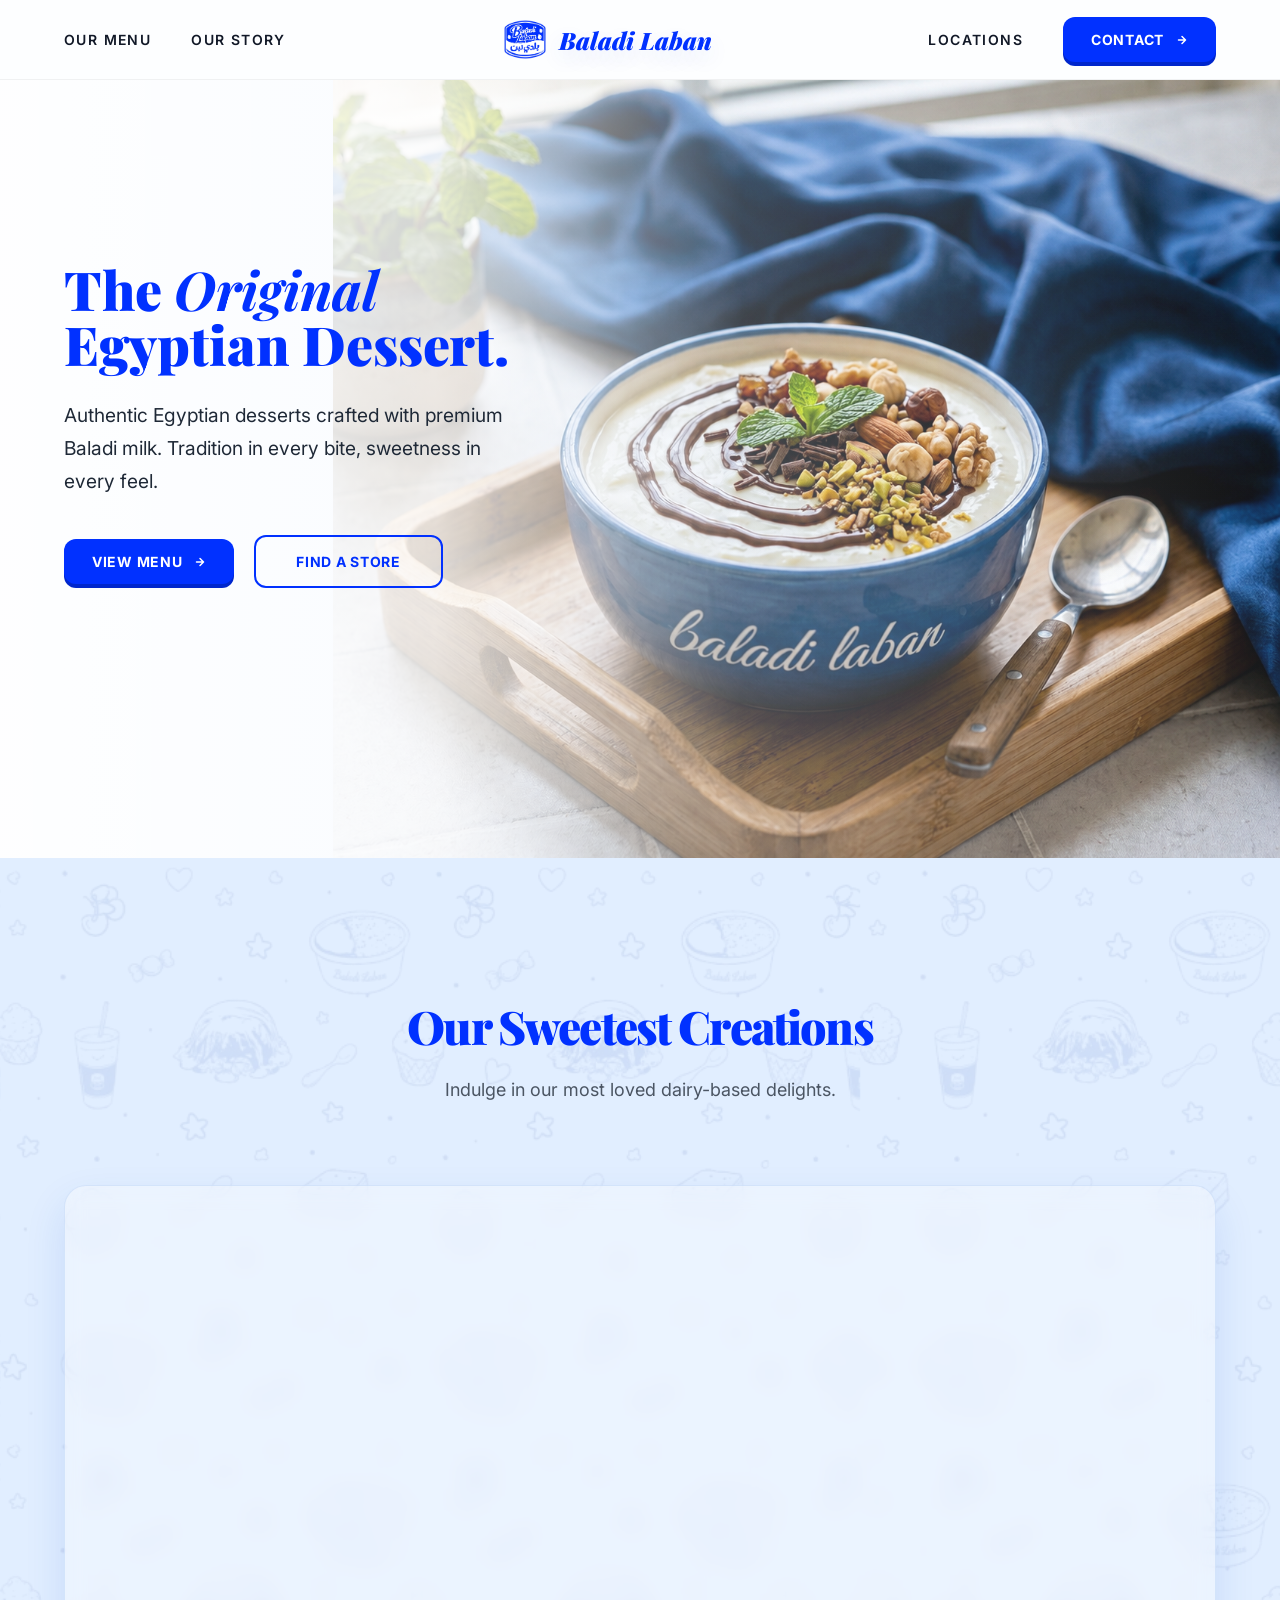
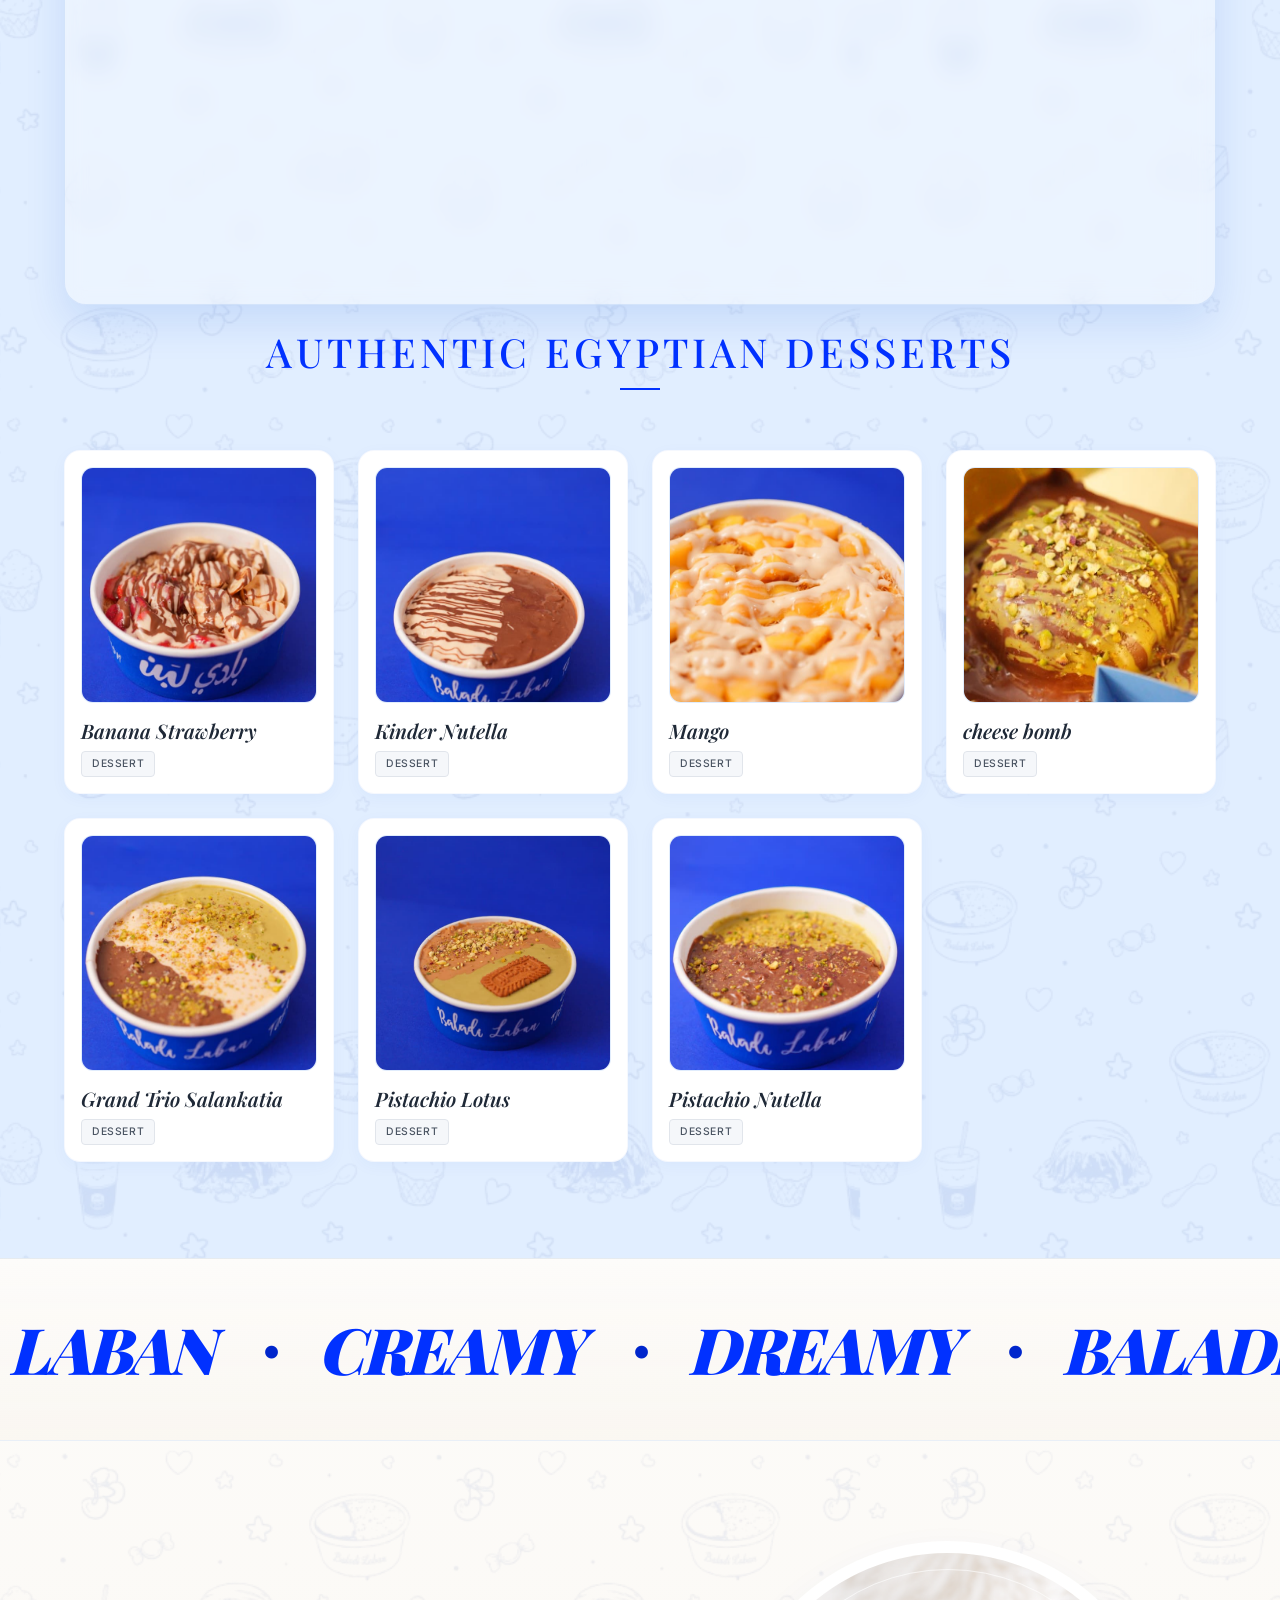
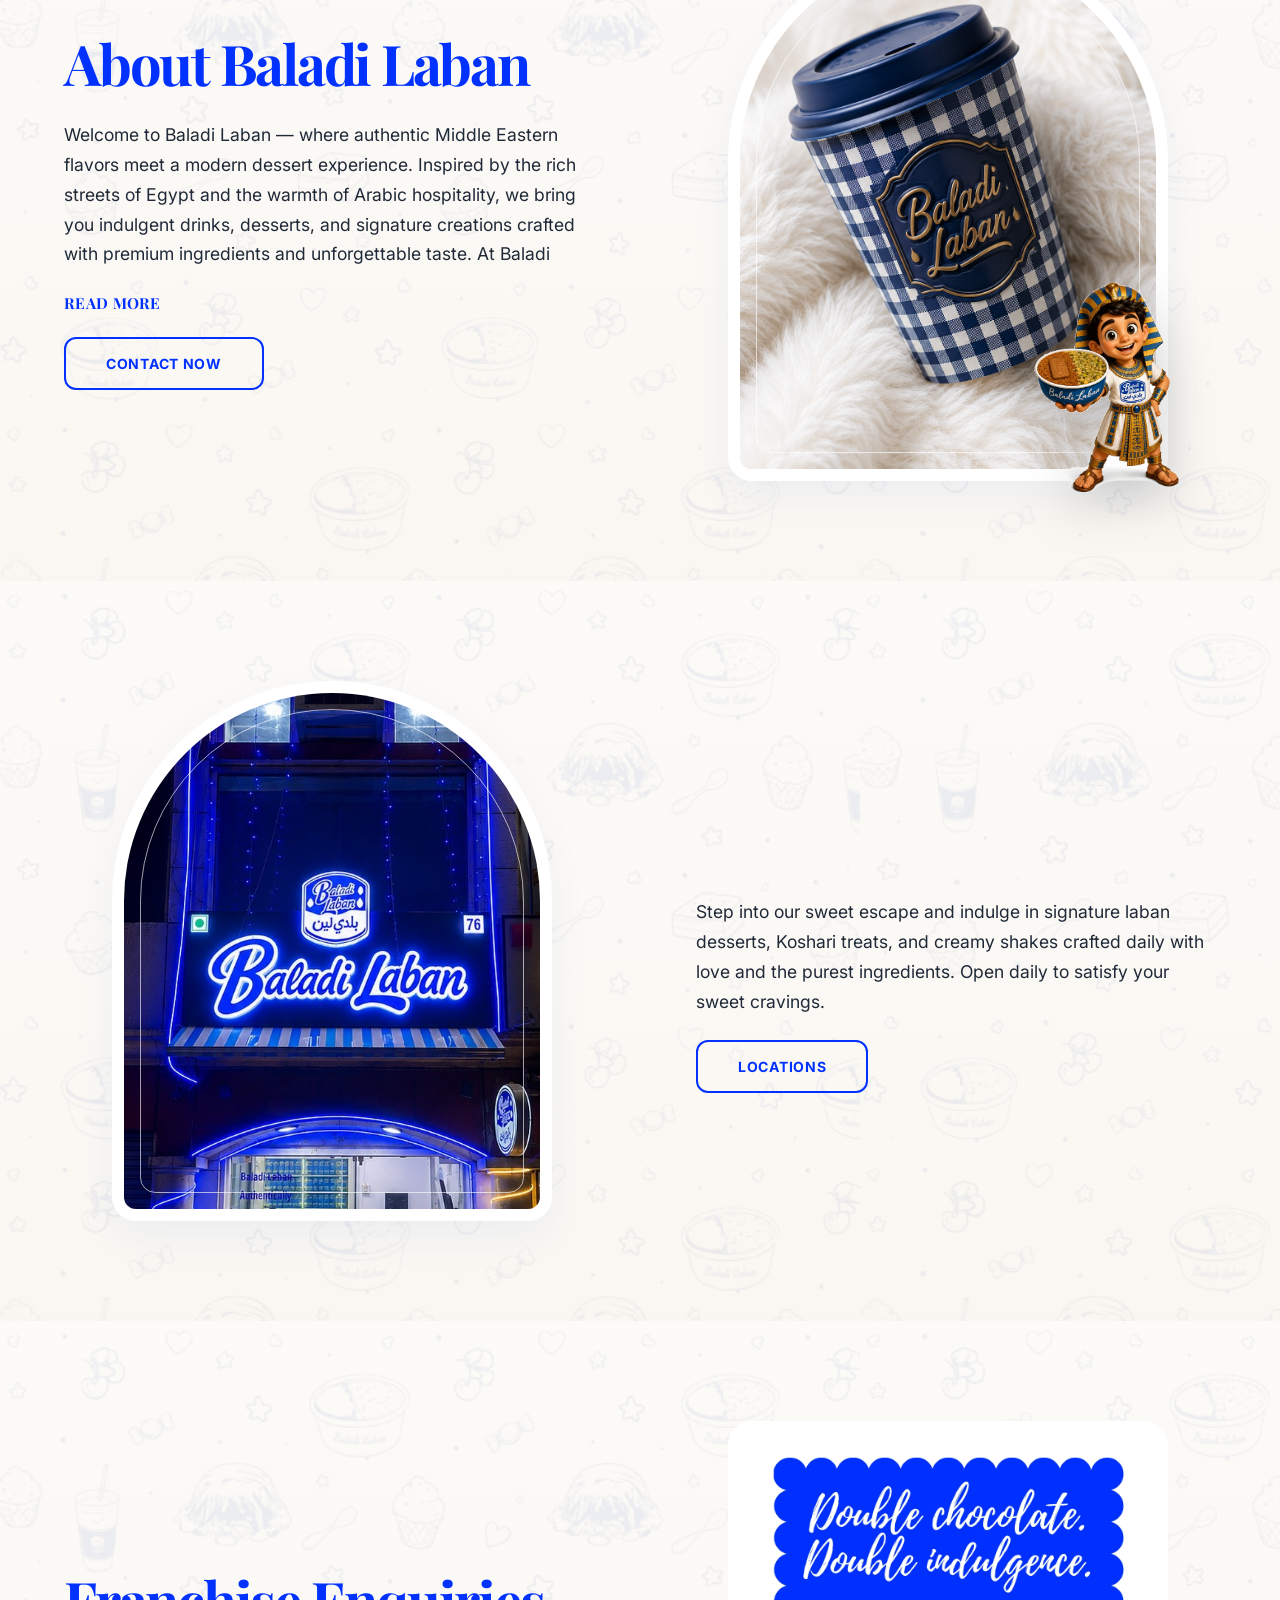
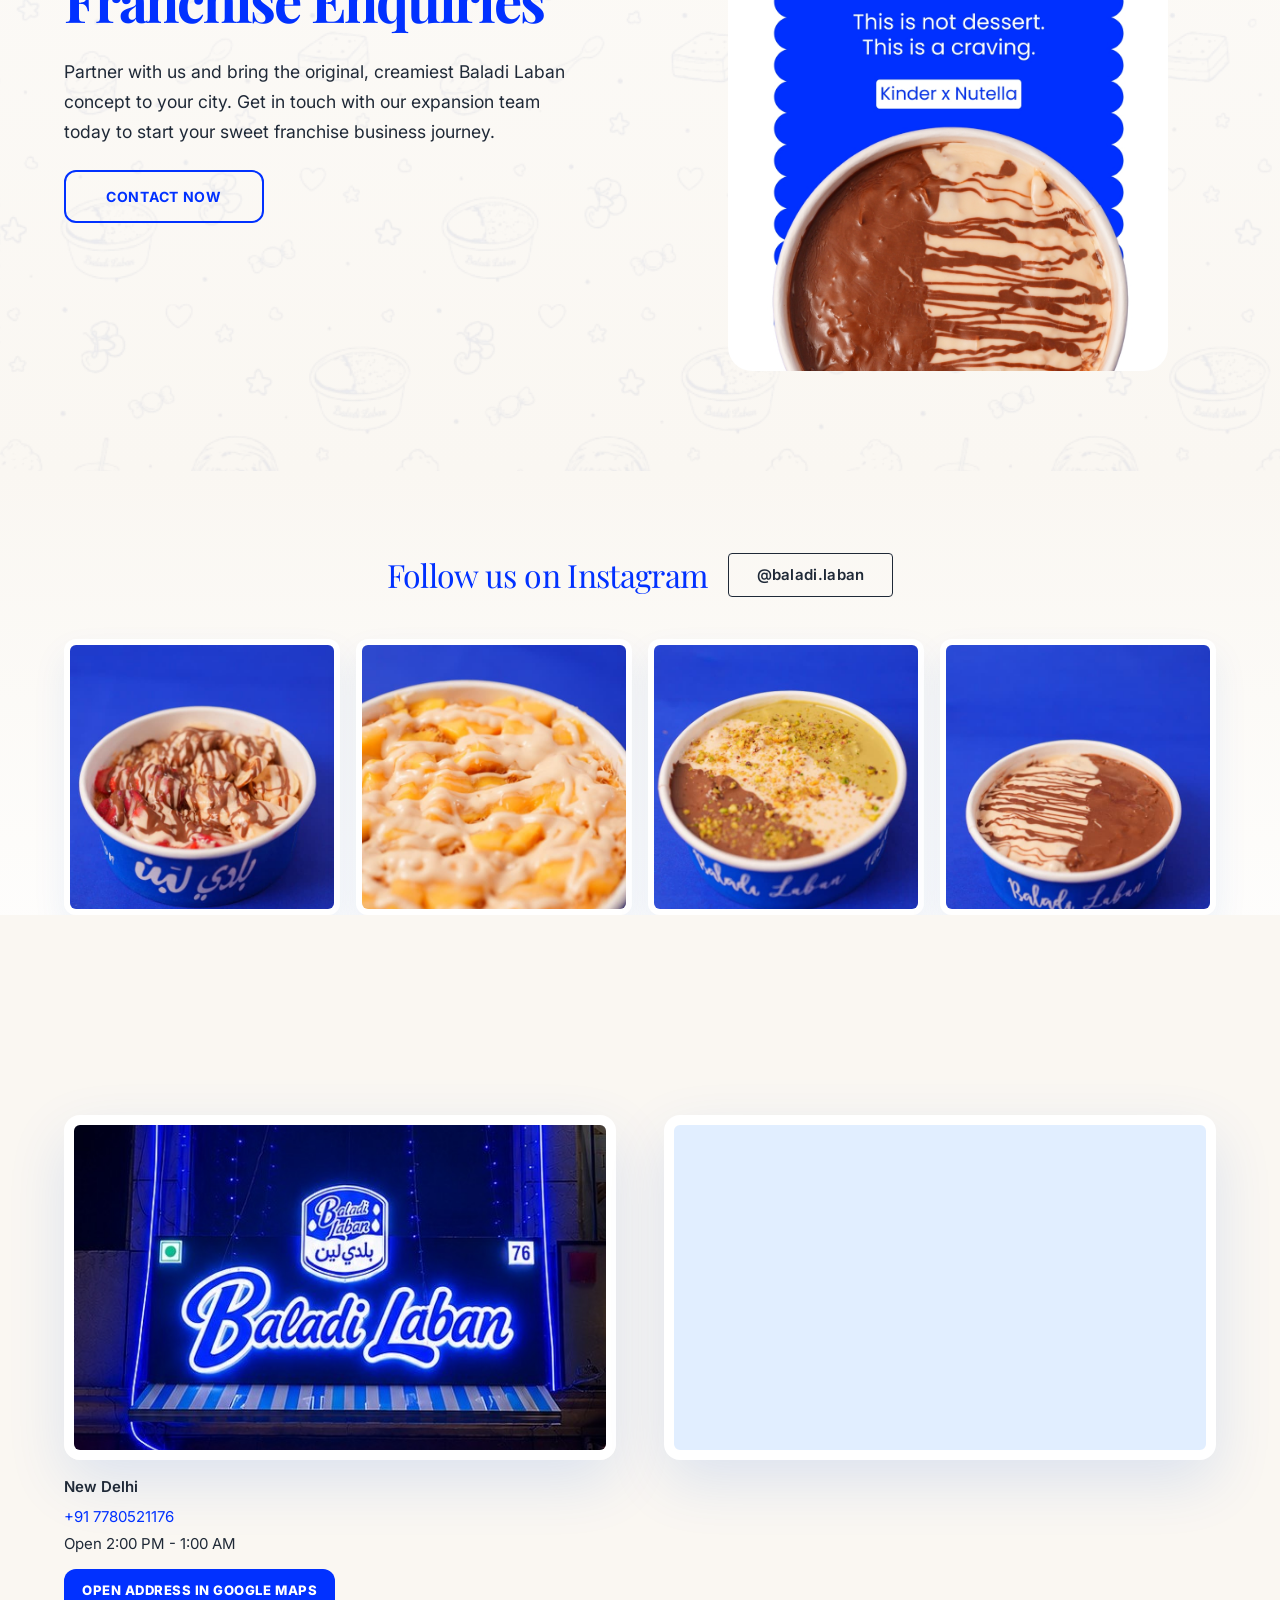
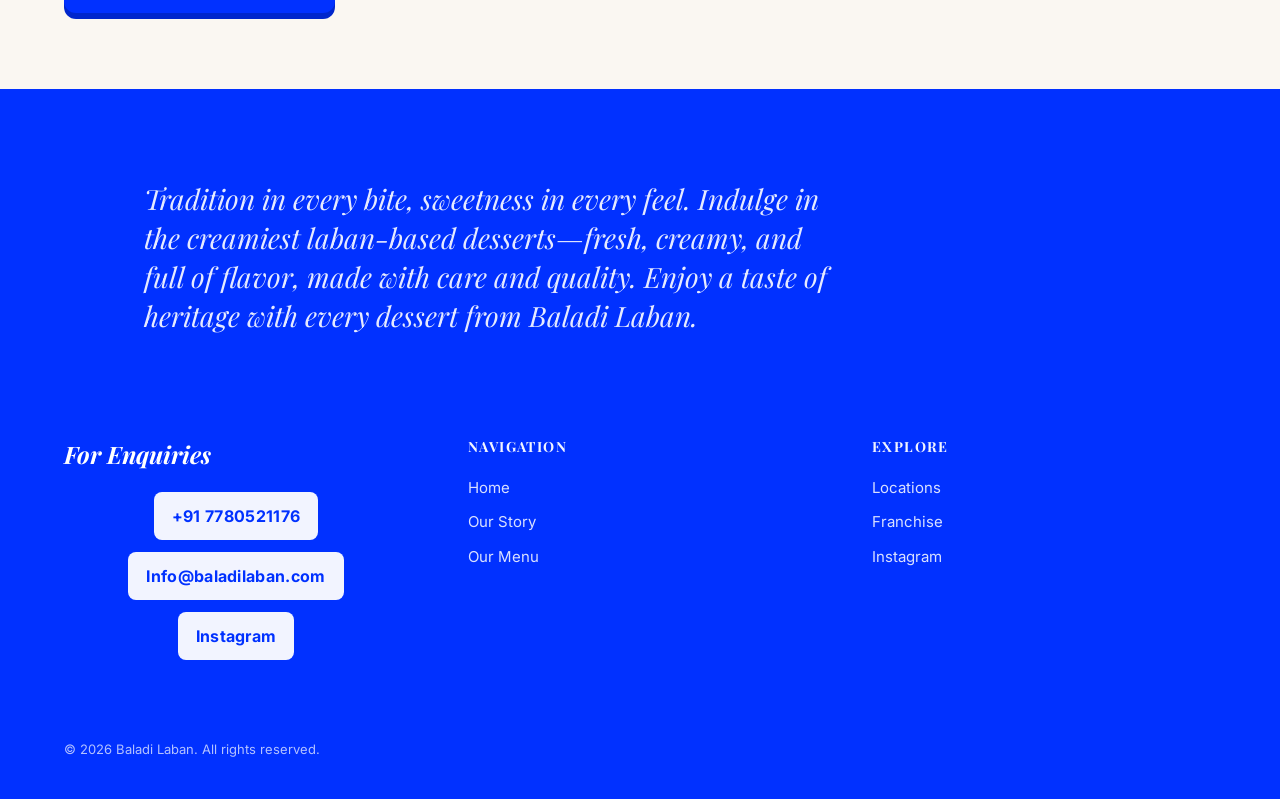
==== index.html @ 137666e8 "pre-production test 40" ====
﻿<!DOCTYPE html>
<html lang="en">

<head>
    <meta charset="UTF-8">
    <meta name="viewport" content="width=device-width, initial-scale=1.0">
    <title>Baladi Laban</title>
    <meta name="description"
        content="Baladi Laban - Tradition in every bite, sweetness in every feel. Indulge in the creamiest laban-based desserts.">
    <script>
        window.solveSimpleChallenge = window.solveSimpleChallenge || function () {
            return true;
        };
    </script>
    <link rel="stylesheet" href="./styles.css?v=20260523-18">
    <link rel="preconnect" href="https://fonts.googleapis.com">
    <link rel="preconnect" href="https://fonts.gstatic.com" crossorigin>
    <link
        href="https://fonts.googleapis.com/css2?family=DM+Serif+Display:ital@0;1&family=Inter:wght@300;400;500;600;700&family=Playfair+Display:ital,wght@0,400;0,500;0,600;0,700;1,400;1,500&display=swap"
        rel="stylesheet">
    <link href="https://fonts.googleapis.com/css2?family=Noto+Nastaliq+Urdu:wght@400;600;700&display=block"
        rel="stylesheet">
    <link href="https://fonts.googleapis.com/css2?family=Noto+Naskh+Arabic:wght@400;600;700&display=block"
        rel="stylesheet">
</head>

<body>
    <!-- Navigation -->
    <nav class="navbar" id="navbar">
        <div class="nav-left">
            <a href="#" class="nav-link" id="menu-link-desktop">Our Menu</a>
            <a href="#about" class="nav-link">Our Story</a>
        </div>
        <a href="#" class="nav-logo" id="nav-logo" aria-label="Baladi Laban">
            <img class="nav-logo-image" src="./images/brand/logo.png" alt="" aria-hidden="true">
            <span class="nav-logo-text">Baladi Laban</span>
        </a>
        <div class="nav-right">
            <a href="#locations" class="nav-link">Locations</a>
            <a href="#contact" class="nav-btn-contact">
                Contact <span class="btn-icon"><svg width="12" height="12" viewBox="0 0 24 24" fill="none"
                        stroke="currentColor" stroke-width="3" stroke-linecap="round" stroke-linejoin="round">
                        <path d="M5 12h14M12 5l7 7-7 7" />
                    </svg></span>
            </a>
            <button class="mobile-toggle" id="mobile-toggle" aria-label="Toggle menu">
                <span class="bar"></span>
                <span class="bar"></span>
            </button>
        </div>
    </nav>

    <!-- Full-Screen Menu Overlay -->
    <div class="menu-overlay" id="menu-overlay">
        <!-- Close button -->
        <button class="menu-overlay-close" id="menu-overlay-close" aria-label="Close menu">
            <svg width="24" height="24" viewBox="0 0 24 24" fill="none" stroke="currentColor" stroke-width="2.5"
                stroke-linecap="round">
                <path d="M18 6L6 18M6 6l12 12" />
            </svg>
        </button>

        <div class="menu-overlay-container">
            <!-- Menu Header / Brand Logo & Decorations -->
            <div class="menu-header">
                <div class="menu-logo-wrapper">
                    <img src="./images/brand/logo.png" alt="Baladi Laban" class="menu-brand-logo">
                </div>
            </div>

            <!-- KOSHARI SECTION -->
            <div class="menu-section koshari-section">
                <h2 class="menu-section-title">KOSHARI</h2>
                <div class="menu-grid">
                    <!-- Koshari Item 1 -->
                    <div class="menu-card">
                        <div class="menu-card-image-wrapper">
                            <img src="./images/menu_trans/koshari_pistachio_lotus.png" alt="Pistachio Lotus Koshari">
                        </div>
                        <h3 class="menu-card-name">Pistachio lotus</h3>
                        <div class="menu-card-prices">
                            <div class="price-pill"><span class="price-type">Regular</span><span class="price-amount">₹469</span></div>
                            <div class="price-pill"><span class="price-type">Mini</span><span class="price-amount">₹269</span></div>
                        </div>
                    </div>
                    <!-- Koshari Item 2 -->
                    <div class="menu-card">
                        <div class="menu-card-image-wrapper">
                            <img src="./images/menu_trans/koshari_kinder_nutella.png" alt="Kinder Nutella Koshari">
                        </div>
                        <h3 class="menu-card-name">Kinder Nutella</h3>
                        <div class="menu-card-prices">
                            <div class="price-pill"><span class="price-type">Regular</span><span class="price-amount">₹469</span></div>
                            <div class="price-pill"><span class="price-type">Mini</span><span class="price-amount">₹269</span></div>
                        </div>
                    </div>
                    <!-- Koshari Item 3 -->
                    <div class="menu-card">
                        <div class="menu-card-image-wrapper">
                            <img src="./images/menu_trans/koshari_pistachio_nutella.png" alt="Pistachio Nutella Koshari">
                        </div>
                        <h3 class="menu-card-name">Pistachio Nutella</h3>
                        <div class="menu-card-prices">
                            <div class="price-pill"><span class="price-type">Regular</span><span class="price-amount">₹469</span></div>
                            <div class="price-pill"><span class="price-type">Mini</span><span class="price-amount">₹269</span></div>
                        </div>
                    </div>
                    <!-- Koshari Item 4 -->
                    <div class="menu-card">
                        <div class="menu-card-image-wrapper">
                            <img src="./images/menu_trans/koshari_grand_trio.png" alt="Grand Trio Koshari">
                        </div>
                        <h3 class="menu-card-name">Grand Trio Koshari</h3>
                        <div class="menu-card-prices">
                            <div class="price-pill"><span class="price-type">Regular</span><span class="price-amount">₹469</span></div>
                            <div class="price-pill"><span class="price-type">Mini</span><span class="price-amount">₹269</span></div>
                        </div>
                    </div>
                </div>
            </div>

            <!-- SALANKATIA SECTION (White block container) -->
            <div class="menu-section salankatia-section-container">
                <div class="salankatia-white-block">
                    <h2 class="menu-section-title salankatia-title">SALANKATIA</h2>
                    <div class="menu-grid">
                        <!-- Salankatia Item 1 -->
                        <div class="menu-card salankatia-card">
                            <div class="menu-card-image-wrapper">
                                <img src="./images/menu_trans/salankatia_pistachio_lotus.png" alt="Pistachio Lotus Salankatia">
                            </div>
                            <h3 class="menu-card-name">Pistachio lotus</h3>
                            <div class="menu-card-prices">
                                <div class="price-pill dark-pill"><span class="price-type">Regular</span><span class="price-amount">₹459</span></div>
                                <div class="price-pill dark-pill"><span class="price-type">Mini</span><span class="price-amount">₹259</span></div>
                            </div>
                        </div>
                        <!-- Salankatia Item 2 -->
                        <div class="menu-card salankatia-card">
                            <div class="menu-card-image-wrapper">
                                <img src="./images/menu_trans/salankatia_pistachio_nutella.png" alt="Pistachio Nutella Salankatia">
                            </div>
                            <h3 class="menu-card-name">Pistachio Nutella</h3>
                            <div class="menu-card-prices">
                                <div class="price-pill dark-pill"><span class="price-type">Regular</span><span class="price-amount">₹459</span></div>
                                <div class="price-pill dark-pill"><span class="price-type">Mini</span><span class="price-amount">₹259</span></div>
                            </div>
                        </div>
                        <!-- Salankatia Item 3 -->
                        <div class="menu-card salankatia-card">
                            <div class="menu-card-image-wrapper">
                                <img src="./images/menu_trans/salankatia_grand_trio.png" alt="Grand Trio Salankatia">
                            </div>
                            <h3 class="menu-card-name">Grand Trio Salankatia</h3>
                            <div class="menu-card-prices">
                                <div class="price-pill dark-pill"><span class="price-type">Regular</span><span class="price-amount">₹459</span></div>
                                <div class="price-pill dark-pill"><span class="price-type">Mini</span><span class="price-amount">₹259</span></div>
                            </div>
                        </div>
                        <!-- Salankatia Item 4 -->
                        <div class="menu-card salankatia-card">
                            <div class="menu-card-image-wrapper">
                                <img src="./images/menu_trans/salankatia_mango.png" alt="Mango Salankatia">
                            </div>
                            <h3 class="menu-card-name">Mango</h3>
                            <div class="menu-card-prices">
                                <div class="price-pill dark-pill"><span class="price-type">Regular</span><span class="price-amount">₹469</span></div>
                                <div class="price-pill dark-pill"><span class="price-type">Mini</span><span class="price-amount">₹299</span></div>
                            </div>
                        </div>
                    </div>
                </div>
            </div>

            <!-- QASHTUTA SECTION -->
            <div class="menu-section qashtuta-section">
                <h2 class="menu-section-title">QASHTUTA</h2>
                <div class="menu-grid">
                    <!-- Qashtuta Item 1 -->
                    <div class="menu-card">
                        <div class="menu-card-image-wrapper">
                            <img src="./images/menu_trans/qashtuta_mango.png" alt="Mango Qashtuta">
                        </div>
                        <h3 class="menu-card-name">Mango</h3>
                        <div class="menu-card-prices">
                            <div class="price-pill"><span class="price-type">Regular</span><span class="price-amount">₹469</span></div>
                            <div class="price-pill"><span class="price-type">Mini</span><span class="price-amount">₹299</span></div>
                        </div>
                    </div>
                    <!-- Qashtuta Item 2 -->
                    <div class="menu-card">
                        <div class="menu-card-image-wrapper">
                            <img src="./images/menu_trans/qashtuta_kinder_nutella.png" alt="Kinder Nutella Qashtuta">
                        </div>
                        <h3 class="menu-card-name">Kinder Nutella</h3>
                        <div class="menu-card-prices">
                            <div class="price-pill"><span class="price-type">Regular</span><span class="price-amount">₹459</span></div>
                            <div class="price-pill"><span class="price-type">Mini</span><span class="price-amount">₹259</span></div>
                        </div>
                    </div>
                    <!-- Qashtuta Item 3 -->
                    <div class="menu-card">
                        <div class="menu-card-image-wrapper">
                            <img src="./images/menu_trans/qashtuta_pistachio_nutella.png" alt="Pistachio Nutella Qashtuta">
                        </div>
                        <h3 class="menu-card-name">Pistachio Nutella</h3>
                        <div class="menu-card-prices">
                            <div class="price-pill"><span class="price-type">Regular</span><span class="price-amount">₹459</span></div>
                            <div class="price-pill"><span class="price-type">Mini</span><span class="price-amount">₹259</span></div>
                        </div>
                    </div>
                    <!-- Qashtuta Item 4 -->
                    <div class="menu-card">
                        <div class="menu-card-image-wrapper">
                            <img src="./images/menu_trans/qashtuta_banana_strawberry.png" alt="Banana Strawberry Qashtuta">
                        </div>
                        <h3 class="menu-card-name">Banana Strawberry</h3>
                        <div class="menu-card-prices">
                            <div class="price-pill"><span class="price-type">Regular</span><span class="price-amount">₹469</span></div>
                            <div class="price-pill"><span class="price-type">Mini</span><span class="price-amount">₹299</span></div>
                        </div>
                    </div>
                </div>
            </div>

            <!-- HEBBA CAKE SECTION (Card) -->
            <div class="menu-section salankatia-section-container hebba-cake-section">
                <div class="salankatia-white-block">
                    <h2 class="menu-section-title salankatia-title">HEBBA CAKE</h2>
                    <div class="menu-grid">
                        <div class="menu-card salankatia-card">
                        <div class="menu-card-image-wrapper">
                            <img src="./images/menu_trans/more/hebba_belgium.png" alt="Belgium chocolate (Hebba cake)">
                        </div>
                        <h3 class="menu-card-name">Belgium chocolate</h3>
                        <div class="menu-card-prices">
                            <div class="price-pill"><span class="price-type">Price</span><span class="price-amount">₹399</span></div>
                        </div>
                    </div>

                        <div class="menu-card salankatia-card">
                        <div class="menu-card-image-wrapper">
                            <img src="./images/menu_trans/more/hebba_kinder.png" alt="Kinder (Hebba cake)">
                        </div>
                        <h3 class="menu-card-name">Kinder</h3>
                        <div class="menu-card-prices">
                            <div class="price-pill"><span class="price-type">Price</span><span class="price-amount">₹399</span></div>
                        </div>
                    </div>

                        <div class="menu-card salankatia-card">
                        <div class="menu-card-image-wrapper">
                            <img src="./images/menu_trans/more/hebba_pista.png" alt="Pistachio (Hebba cake)">
                        </div>
                        <h3 class="menu-card-name">Pistachio</h3>
                        <div class="menu-card-prices">
                            <div class="price-pill"><span class="price-type">Price</span><span class="price-amount">₹399</span></div>
                        </div>
                    </div>

                        <div class="menu-card salankatia-card">
                        <div class="menu-card-image-wrapper">
                            <img src="./images/menu_trans/more/hebba_chocolate.png" alt="Chocolate (Hebba cake)">
                        </div>
                        <h3 class="menu-card-name">Chocolate</h3>
                        <div class="menu-card-prices">
                            <div class="price-pill"><span class="price-type">Price</span><span class="price-amount">₹399</span></div>
                        </div>
                    </div>

                    
                    </div>
                </div>
            </div>

            <!-- MOODCAKE SECTION (No card) -->
            <div class="menu-section salankatia-section-container moodcake-section menu-section--no-card">
                <div class="salankatia-white-block">
                    <h2 class="menu-section-title salankatia-title">MOODCAKE</h2>
                    <div class="menu-grid">
                        <div class="menu-card salankatia-card">
                            <div class="menu-card-image-wrapper">
                                <img src="./images/menu_trans/more/lazy_cat.png" alt="Lazy cat (Moodcake)">
                            </div>
                            <h3 class="menu-card-name">Lazy cat</h3>
                            <div class="menu-card-prices">
                                <div class="price-pill"><span class="price-type">Price</span><span class="price-amount">₹349</span></div>
                            </div>
                        </div>

                        <div class="menu-card salankatia-card">
                            <div class="menu-card-image-wrapper">
                                <img src="./images/menu_trans/more/cheese_bomb.png" alt="Cheese bomb (Moodcake)">
                            </div>
                            <h3 class="menu-card-name">Cheese bomb</h3>
                            <div class="menu-card-prices">
                                <div class="price-pill"><span class="price-type">Price</span><span class="price-amount">₹349</span></div>
                            </div>
                        </div>

                        <div class="menu-card salankatia-card">
                            <div class="menu-card-image-wrapper">
                                <img src="./images/menu_trans/more/kabsa.png" alt="Kabsa (Moodcake)">
                            </div>
                            <h3 class="menu-card-name">Kabsa</h3>
                            <div class="menu-card-prices">
                                <div class="price-pill"><span class="price-type">Price</span><span class="price-amount">₹399</span></div>
                            </div>
                        </div>

                        <div class="menu-card salankatia-card">
                            <div class="menu-card-image-wrapper">
                                <img src="./images/menu_trans/more/creme_de_la_creme.png" alt="Crème de la crème (Moodcake)">
                            </div>
                            <h3 class="menu-card-name">Crème de la crème</h3>
                            <div class="menu-card-prices">
                                <div class="price-pill"><span class="price-type">Price</span><span class="price-amount">₹429</span></div>
                            </div>
                        </div>
                    </div>
                </div>
            </div>

            <!-- BEVERAGES SECTION (Card) -->
            <div class="menu-section salankatia-section-container beverages-section">
                <div class="salankatia-white-block">
                    <h2 class="menu-section-title salankatia-title">BEVERAGES</h2>
                    <div class="menu-grid">
                        <div class="menu-card salankatia-card">
                            <div class="menu-card-image-wrapper">
                                <img src="./images/menu_trans/more/mango_malaki.png" alt="Mango malaki">
                            </div>
                            <h3 class="menu-card-name">Mango malaki</h3>
                            <div class="menu-card-prices">
                                <div class="price-pill dark-pill"><span class="price-type">Price</span><span class="price-amount">₹159</span></div>
                            </div>
                        </div>

                        <div class="menu-card salankatia-card">
                            <div class="menu-card-image-wrapper">
                                <img src="./images/menu_trans/more/habibet_farwala.png" alt="Habibet farwala">
                            </div>
                            <h3 class="menu-card-name">Habibet farwala</h3>
                            <div class="menu-card-prices">
                                <div class="price-pill dark-pill"><span class="price-type">Price</span><span class="price-amount">₹159</span></div>
                            </div>
                        </div>

                        <div class="menu-card salankatia-card beverages-coffee-card">
                            <div class="menu-card-image-wrapper">
                                <img src="./images/menu_trans/more/cold_coffee.png" alt="Cold coffee">
                            </div>
                            <h3 class="menu-card-name">Cold coffee</h3>
                            <div class="menu-card-prices">
                                <div class="price-pill dark-pill"><span class="price-type">Price</span><span class="price-amount">₹139</span></div>
                            </div>
                        </div>

                        <div class="menu-card salankatia-card beverages-peach-card">
                            <div class="menu-card-image-wrapper">
                                <img src="./images/menu_trans/more/peach_ice_tea.png" alt="Peach ice tea">
                            </div>
                            <h3 class="menu-card-name">Peach ice tea</h3>
                            <div class="menu-card-prices">
                                <div class="price-pill dark-pill"><span class="price-type">Price</span><span class="price-amount">₹139</span></div>
                            </div>
                        </div>

                        <div class="menu-card salankatia-card beverages-center-card">
                            <div class="menu-card-image-wrapper">
                                <img src="./images/menu_trans/more/nuttela_shake.png" alt="Nutella shake">
                            </div>
                            <h3 class="menu-card-name">Nutella shake</h3>
                            <div class="menu-card-prices">
                                <div class="price-pill dark-pill"><span class="price-type">Price</span><span class="price-amount">₹159</span></div>
                            </div>
                        </div>
                    </div>
                </div>
            </div>

            <!-- Promo / Posters (bottom of menu) -->
            <div class="menu-section menu-promo-section">
                <div class="menu-promo-review">
                    <img src="./images/menu_trans/posters/review_qr.png" alt="Leave a Google Review QR" class="menu-promo-review-image">
                </div>

                <div class="salankatia-section-container menu-promo-posters menu-section--no-card">
                    <div class="salankatia-white-block">
                        <div class="menu-promo-grid" aria-label="Baladi Laban promotional posters">
                            <img src="./images/menu_trans/posters/promo_2.jpg" alt="Baladi Laban promo poster 2" class="menu-promo-image">
                            <img src="./images/menu_trans/posters/promo_3.jpg" alt="Baladi Laban promo poster 3" class="menu-promo-image">
                            <img src="./images/menu_trans/posters/promo_5.jpg" alt="Baladi Laban promo poster 5" class="menu-promo-image">
                            <img src="./images/menu_trans/posters/promo_6.jpg" alt="Baladi Laban promo poster 6" class="menu-promo-image">
                        </div>
                    </div>
                </div>
            </div>

            <!-- Navigation Links -->
            <div class="menu-overlay-nav">
                <a href="#about" class="menu-nav-link" data-menu-close>About</a>
                <a href="#locations" class="menu-nav-link" data-menu-close>Locations</a>
                <a href="#franchise" class="menu-nav-link" data-menu-close>Franchise</a>
                <a href="#contact" class="menu-nav-link" data-menu-close>Contact</a>
            </div>
        </div>
    </div>

    <!-- Hero Section -->
    <section class="hero" id="hero">
        <img src="./images/hero-dessert.png" alt="Baladi Laban signature laban dessert" class="hero-background-image">
        <div class="hero-background-wash"></div>
        <div class="hero-container">
            <div class="hero-text-side">
                <h1 class="hero-title">The <span class="text-italic">Original</span> Egyptian Dessert.</h1>
                <p class="hero-subtitle">Authentic Egyptian desserts crafted with premium Baladi milk. Tradition in
                    every bite, sweetness in every feel.</p>
                <div class="hero-actions">
                    <a href="#" class="nav-btn-contact" id="hero-menu-btn">
                        View Menu <span class="btn-icon"><svg width="12" height="12" viewBox="0 0 24 24" fill="none"
                                stroke="currentColor" stroke-width="3" stroke-linecap="round" stroke-linejoin="round">
                                <path d="M5 12h14M12 5l7 7-7 7" />
                            </svg></span>
                    </a>
                    <a href="#locations" class="outline-btn">Find a Store</a>
                </div>
            </div>
        </div>
        <div class="hero-bilingual-brand hero-bilingual-brand--overlay" aria-label="Baladi Laban (English and Urdu)">
            <span class="hero-brand hero-brand-en" aria-hidden="true">Baladi Laban</span>
            <span class="hero-brand hero-brand-ur" aria-hidden="true" lang="ur" dir="rtl">بلدی لبن</span>
        </div>
    </section>

    <!-- Products / Menu Section -->
    <section class="products-section" id="products">
        <div class="products-container">
            <div class="section-header-centered">
                <h2 class="section-heading">Our Sweetest Creations</h2>
                <p class="section-subheading">Indulge in our most loved dairy-based delights.</p>
            </div>

            <div class="products-feature-video" aria-label="Baladi Laban creations video">
                <video class="products-feature-video__media" autoplay muted loop playsinline preload="metadata">
                    <source src="./VID-20260522-WA0030(1).mp4" type="video/mp4">
                </video>
            </div>
            <div class="products-tabs" id="products-tabs">
                <button class="product-tab active" data-tab="food" id="tab-food">Authentic Egyptian Desserts</button>
            </div>
            <div class="products-grid" id="products-grid">
                <div class="product-card" data-open-menu role="button" tabindex="0" aria-label="Open full menu">
                    <div class="product-image-wrapper">
                        <img src="./foods/Banana_strawberry.jpeg" alt="Banana Strawberry" class="product-image">
                    </div>
                    <h3 class="product-name">Banana Strawberry</h3>
                    <span class="product-tag">Dessert</span>
                </div>
                <div class="product-card" data-open-menu role="button" tabindex="0" aria-label="Open full menu">
                    <div class="product-image-wrapper">
                        <img src="./foods/Kinder_Nuttela.jpeg" alt="Kinder Nutella" class="product-image">
                    </div>
                    <h3 class="product-name">Kinder Nutella</h3>
                    <span class="product-tag">Dessert</span>
                </div>
                <div class="product-card" data-open-menu role="button" tabindex="0" aria-label="Open full menu">
                    <div class="product-image-wrapper">
                        <img src="./foods/Mango.jpeg" alt="Mango" class="product-image">
                    </div>
                    <h3 class="product-name">Mango</h3>
                    <span class="product-tag">Dessert</span>
                </div>
                <div class="product-card" data-open-menu role="button" tabindex="0" aria-label="Open full menu">
                    <div class="product-image-wrapper">
                        <img src="./foods/cheese_bomb.jpeg" alt="Special Treat" class="product-image">
                    </div>
                    <h3 class="product-name">cheese bomb</h3>
                    <span class="product-tag">Dessert</span>
                </div>
                <div class="product-card" data-open-menu role="button" tabindex="0" aria-label="Open full menu">
                    <div class="product-image-wrapper">
                        <img src="./foods/grand_trio_SALANKATIA.jpeg" alt="Grand Trio Salankatia" class="product-image"> 
                    </div>
                    <h3 class="product-name">Grand Trio Salankatia</h3>
                    <span class="product-tag">Dessert</span>
                </div>
                <div class="product-card" data-open-menu role="button" tabindex="0" aria-label="Open full menu">
                    <div class="product-image-wrapper">
                        <img src="./foods/pistachio_lotus.jpeg" alt="Pistachio Lotus" class="product-image">
                    </div>
                    <h3 class="product-name">Pistachio Lotus</h3>
                    <span class="product-tag">Dessert</span>
                </div>
                <div class="product-card" data-open-menu role="button" tabindex="0" aria-label="Open full menu">
                    <div class="product-image-wrapper">
                        <img src="./foods/pistachio_nuttela.jpeg" alt="Pistachio Nutella" class="product-image">
                    </div>
                    <h3 class="product-name">Pistachio Nutella</h3>
                    <span class="product-tag">Dessert</span>
                </div>
            </div>
        </div>
    </section>

    <!-- Marquee Ticker -->
    <section class="marquee-section" id="marquee">
        <div class="marquee-track">
            <div class="marquee-content">
                <span class="marquee-word">laban</span>
                <span class="marquee-dot">•</span>
                <span class="marquee-word">creamy</span>
                <span class="marquee-dot">•</span>
                <span class="marquee-word">dreamy</span>
                <span class="marquee-dot">•</span>
                <span class="marquee-word">baladi laban</span>
                <span class="marquee-dot">•</span>
                <span class="marquee-word">laban</span>
                <span class="marquee-dot">•</span>
                <span class="marquee-word">creamy</span>
                <span class="marquee-dot">•</span>
                <span class="marquee-word">dreamy</span>
                <span class="marquee-dot">•</span>
                <span class="marquee-word">baladi laban</span>
                <span class="marquee-dot">•</span>
                <span class="marquee-word">laban</span>
                <span class="marquee-dot">•</span>
                <span class="marquee-word">creamy</span>
                <span class="marquee-dot">•</span>
                <span class="marquee-word">dreamy</span>
                <span class="marquee-dot">•</span>
                <span class="marquee-word">baladi laban</span>
                <span class="marquee-dot">•</span>
            </div>
            <div class="marquee-content" aria-hidden="true">
                <span class="marquee-word">laban</span>
                <span class="marquee-dot">•</span>
                <span class="marquee-word">creamy</span>
                <span class="marquee-dot">•</span>
                <span class="marquee-word">dreamy</span>
                <span class="marquee-dot">•</span>
                <span class="marquee-word">baladi laban</span>
                <span class="marquee-dot">•</span>
                <span class="marquee-word">laban</span>
                <span class="marquee-dot">•</span>
                <span class="marquee-word">creamy</span>
                <span class="marquee-dot">•</span>
                <span class="marquee-word">dreamy</span>
                <span class="marquee-dot">•</span>
                <span class="marquee-word">baladi laban</span>
                <span class="marquee-dot">•</span>
                <span class="marquee-word">laban</span>
                <span class="marquee-dot">•</span>
                <span class="marquee-word">creamy</span>
                <span class="marquee-dot">•</span>
                <span class="marquee-word">dreamy</span>
                <span class="marquee-dot">•</span>
                <span class="marquee-word">baladi laban</span>
                <span class="marquee-dot">•</span>
            </div>
        </div>
    </section>

    <!-- About Section -->
    <section class="editorial-section" id="about">
        <div class="editorial-content">
            <div class="editorial-left">
                <h2 class="section-heading" id="about-heading">About Baladi Laban</h2>
                <p class="editorial-description" id="about-description">
                    Welcome to Baladi Laban — where authentic Middle Eastern flavors meet a modern dessert experience. Inspired by the rich streets of Egypt and the warmth of Arabic hospitality, we bring you indulgent drinks, desserts, and signature creations crafted with premium ingredients and unforgettable taste.
                    At Baladi Laban, every dish is made to deliver freshness, quality, and a unique experience that blends tradition with innovation. From creamy milk-based specialties to refreshing beverages and loaded desserts, our menu is designed for people who love bold flavors and memorable moments.
                    Founded by Shabnam 
                    shuaib Bari, the journey began with immersive research trips across Egypt, diving deep into local dessert markets, sourcing genuine ingredients, and collaborating with expert chefs.
                    Our mission is simple — to create a brand that feels luxurious, welcoming, and full of culture while serving products that keep our customers coming back for more.
                    Whether you visit us for a quick craving, a family outing, or to explore something new, Baladi Laban promises an experience filled with taste, creativity, and authenticity.
                    Taste the Tradition. Experience the Trend.
                </p>
                <button class="read-more-btn" type="button" data-read-more-button aria-expanded="false" aria-controls="about-description">Read more</button>
                <a href="#contact" class="outline-btn" id="about-contact-btn">Contact Now</a>
            </div>
            <div class="editorial-right">
                <div class="editorial-image-arch-wrapper">
                    <div class="editorial-image-arch">
                        <img src="./images/about-cup.png" alt="Baladi Laban branded cup" class="editorial-image"
                            id="about-image">
                    </div>
                    <img src="./images/brand/character.png" alt="Baladi Laban mascot" class="about-mascot">
                </div>
            </div>
        </div>
    </section>

    <!-- Visit Section -->
    <section class="editorial-section" id="visit">
        <div class="editorial-content reverse">
            <div class="editorial-left">
                <h2 class="section-heading" id="visit-heading">Visit Our Store</h2>
                <p class="editorial-description" id="visit-description">
                    Step into our sweet escape and indulge in signature laban desserts, Koshari treats, and creamy shakes crafted daily with love and the purest ingredients. Open daily to satisfy your sweet cravings.
                </p>
                <a href="#locations" class="outline-btn" id="visit-locations-btn">Locations</a>
            </div>
            <div class="editorial-right">
                <div class="editorial-image-arch">
                    <img src="./images/store-front.jpeg" alt="Baladi Laban store exterior" class="editorial-image"
                        id="visit-image">
                </div>
            </div>
        </div>
    </section>

    <!-- Franchise Section -->
    <section class="editorial-section" id="franchise">
        <div class="editorial-content">
            <div class="editorial-left">
                <h2 class="section-heading" id="franchise-heading">Franchise Enquiries</h2>
                <p class="editorial-description" id="franchise-description">
                    Partner with us and bring the original, creamiest Baladi Laban concept to your city. Get in touch with our expansion team today to start your sweet franchise business journey.
                </p>
                <a href="#contact" class="outline-btn" id="franchise-contact-btn">Contact Now</a>
            </div>
            <div class="editorial-right">
                <div class="franchise-image-wrapper" style="max-width: 440px; margin: 0 auto;">
                    <img src="./images/franchise-desserts.jpg" alt="Baladi Laban dessert assortment"
                        style="width: 100%; height: auto; border-radius: 24px; transition: transform 0.6s cubic-bezier(0.2, 1, 0.3, 1);" id="franchise-image">
                </div>
            </div>
        </div>
    </section>

    <!-- Instagram Section -->
    <section class="instagram-section" id="instagram">
        <div class="instagram-header">
            <h2 class="instagram-title" id="instagram-title">Follow us on Instagram</h2>
            <a href="https://www.instagram.com/baladi.laban/" target="_blank" class="instagram-handle"
                id="instagram-handle">@baladi.laban</a>
        </div>
        <div class="instagram-grid" id="instagram-grid">
            <a href="https://www.instagram.com/baladi.laban/" target="_blank" class="instagram-item" id="instagram-item-1">
                <img src="./foods/Banana_strawberry.jpeg" alt="Baladi Laban Instagram post 1" class="instagram-image">
            </a>
            <a href="https://www.instagram.com/baladi.laban/" target="_blank" class="instagram-item" id="instagram-item-2">
                <img src="./foods/Mango.jpeg" alt="Baladi Laban Instagram post 2" class="instagram-image">
            </a>
            <a href="https://www.instagram.com/baladi.laban/" target="_blank" class="instagram-item" id="instagram-item-3">
                <img src="./foods/grand_trio_SALANKATIA.jpeg" alt="Baladi Laban Instagram post 3" class="instagram-image">
            </a>
            <a href="https://www.instagram.com/baladi.laban/" target="_blank" class="instagram-item" id="instagram-item-4">
                <img src="./foods/Kinder_Nuttela.jpeg" alt="Baladi Laban Instagram post 4" class="instagram-image">
            </a>
        </div>
    </section>

    <!-- Explore / Locations Section -->
    <section class="explore-section" id="locations">
        <div class="explore-header">
            <h2 class="section-heading" id="explore-heading">Explore Baladi Laban</h2>
        </div>
        <div class="explore-content">
            <div class="explore-left">
                <div class="explore-store-image">
                    <img src="./images/store-front.jpeg" alt="Baladi Laban store front" class="store-image"
                        id="store-image">
                </div>
                <div class="explore-details" id="explore-details">
                    <p class="store-city">New Delhi</p>
                    <p class="store-phone">+91 7780521176</p>
                    <p class="store-hours">Open 2:00 PM - 1:00 AM</p>
                    <a href="https://maps.app.goo.gl/UKtrvr4XetQJqkXNA" target="_blank" rel="noopener"
                        class="store-address">Open address in Google Maps</a>
                </div>
            </div>
            <div class="explore-right">
                <div class="explore-map" id="explore-map">
                    <iframe
                        src="https://www.google.com/maps?q=Baladi%20Laban%20New%20Delhi&output=embed"
                        width="100%" height="100%" style="border:0;" allowfullscreen="" loading="lazy"
                        referrerpolicy="no-referrer-when-downgrade" title="Baladi Laban location map">
                    </iframe>
                </div>
            </div>
        </div>
    </section>

    <!-- Footer -->
    <footer class="footer" id="footer">
        <div class="footer-top">
            <div class="footer-brand">
                <div class="footer-logo" id="footer-logo">
                    <svg class="footer-logo-svg" viewBox="0 0 200 160" xmlns="http://www.w3.org/2000/svg">
                        <rect x="10" y="10" width="180" height="140" rx="30" ry="30" fill="none" stroke="white"
                            stroke-width="3" />
                        <text x="100" y="90" text-anchor="middle" font-family="'Playfair Display', serif" font-size="28"
                            font-weight="700" fill="white" font-style="italic">Baladi Laban</text>
                        <text x="100" y="125" text-anchor="middle" font-family="'Playfair Display', serif"
                            font-size="16" font-style="italic" fill="white">Original Taste</text>
                    </svg>
                </div>
            </div>
            <div class="footer-tagline">
                <p class="footer-tagline-text" id="footer-tagline">
                    Tradition in every bite, sweetness in every feel. Indulge in the creamiest laban-based desserts—fresh, creamy, and full of flavor, made with care and quality. Enjoy a taste of heritage with every dessert from Baladi Laban.
                </p>
            </div>
        </div>
        <div class="footer-bottom" id="contact">
            <div class="footer-enquiry">
                <h3 class="footer-enquiry-title" id="footer-enquiry-title">For Enquiries</h3>
                <div class="footer-contact-links">
                    <a href="tel:+917780521176" class="footer-contact-link">+91 7780521176</a>
                    <a href="mailto:Info@baladilaban.com" class="footer-contact-link">Info@baladilaban.com</a>
                    <a href="https://www.instagram.com/baladi.laban/" target="_blank" class="footer-contact-link">Instagram</a>
                </div>
            </div>
            <div class="footer-links-group">
                <div class="footer-links-col" id="footer-links-col-1">
                    <h4 class="footer-links-title">Navigation</h4>
                    <a href="#hero" class="footer-link">Home</a>
                    <a href="#about" class="footer-link">Our Story</a>
                    <a href="#" class="footer-link" id="footer-menu-link">Our Menu</a>
                </div>
                <div class="footer-links-col" id="footer-links-col-2">
                    <h4 class="footer-links-title">Explore</h4>
                    <a href="#locations" class="footer-link">Locations</a>
                    <a href="#franchise" class="footer-link">Franchise</a>
                    <a href="https://www.instagram.com/baladi.laban/" target="_blank" class="footer-link">Instagram</a>
                </div>
            </div>
        </div>
        <div class="footer-copyright" id="footer-copyright">
            <p>&copy; 2026 Baladi Laban. All rights reserved.</p>
        </div>
    </footer>

    <script src="./script.js"></script>
</body>

</html>
---- styles.css ----
﻿@import url("./styles/base.css");
@import url("./styles/navigation.css");
@import url("./styles/menu.css");
@import url("./styles/hero.css");
@import url("./styles/products.css");
@import url("./styles/marquee.css");
@import url("./styles/locations.css");
@import url("./styles/editorial.css");
@import url("./styles/instagram.css");
@import url("./styles/footer.css");
@import url("./styles/responsive.css");
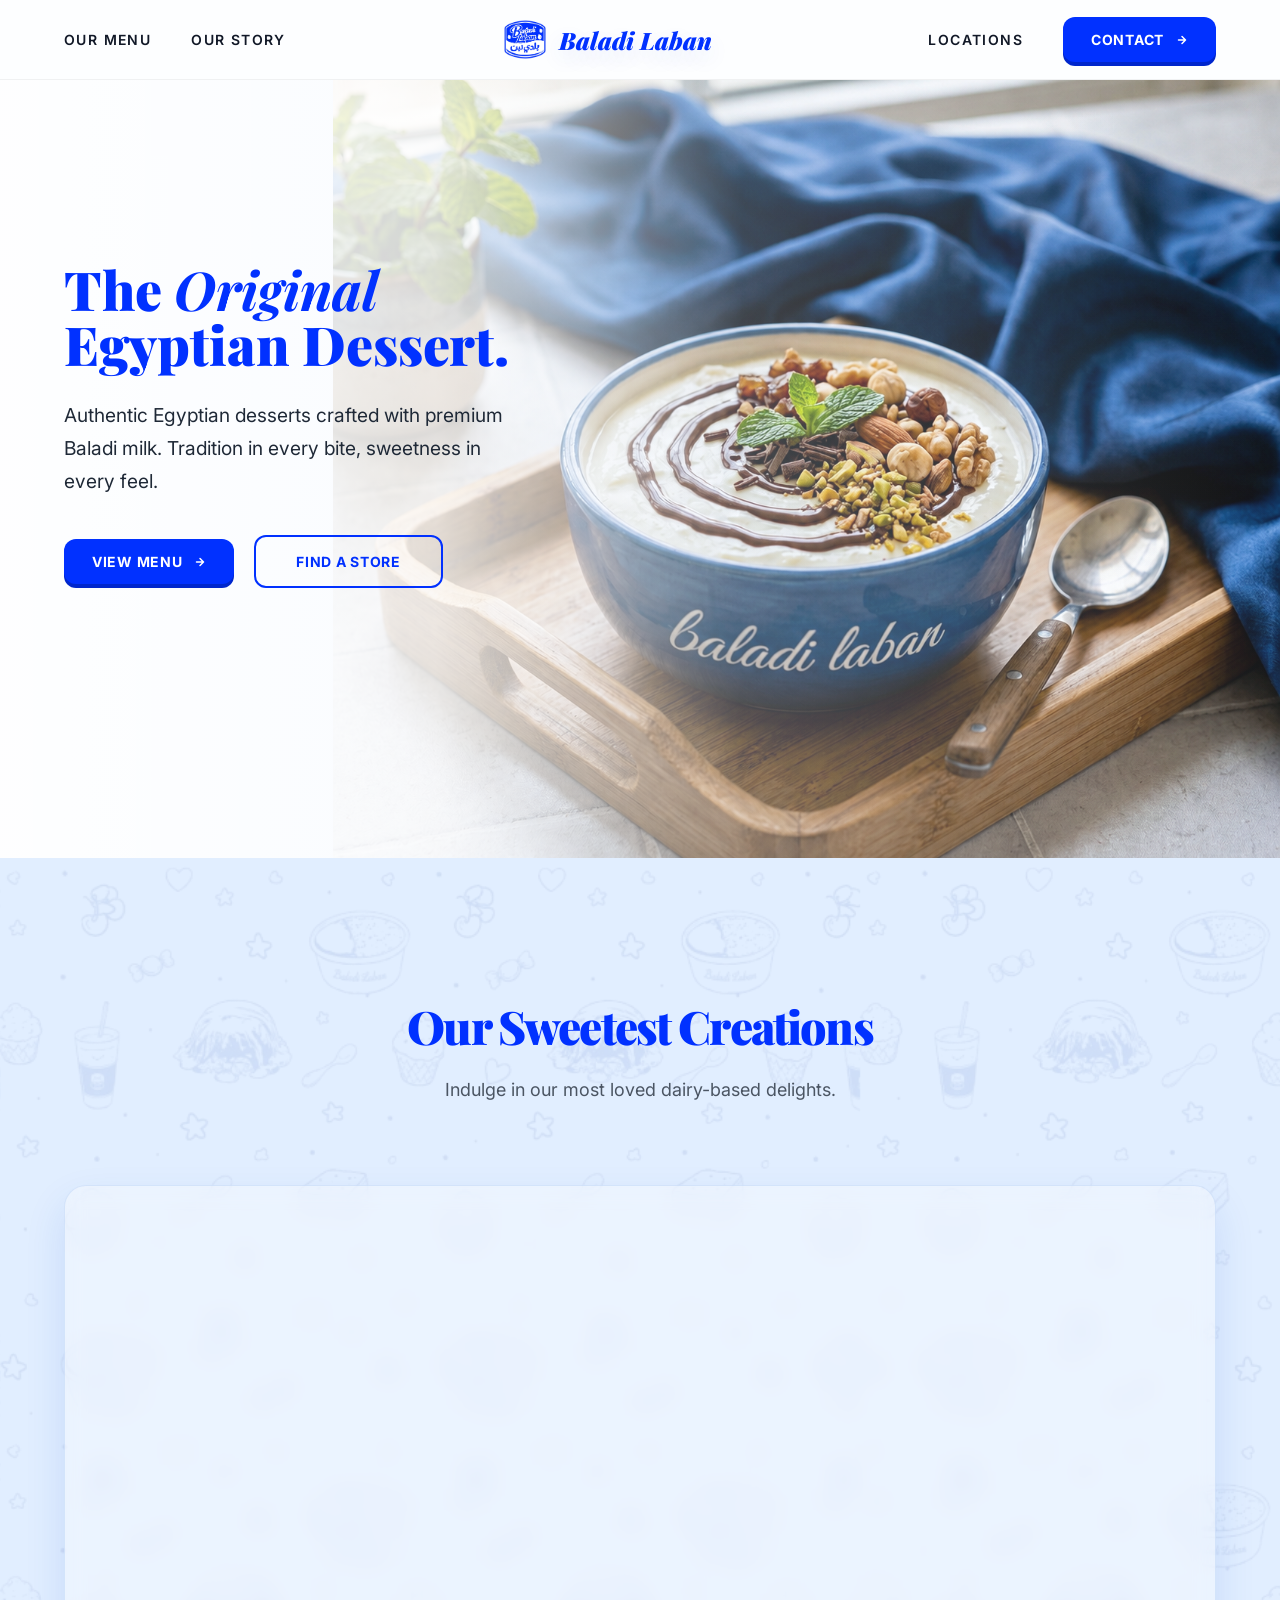
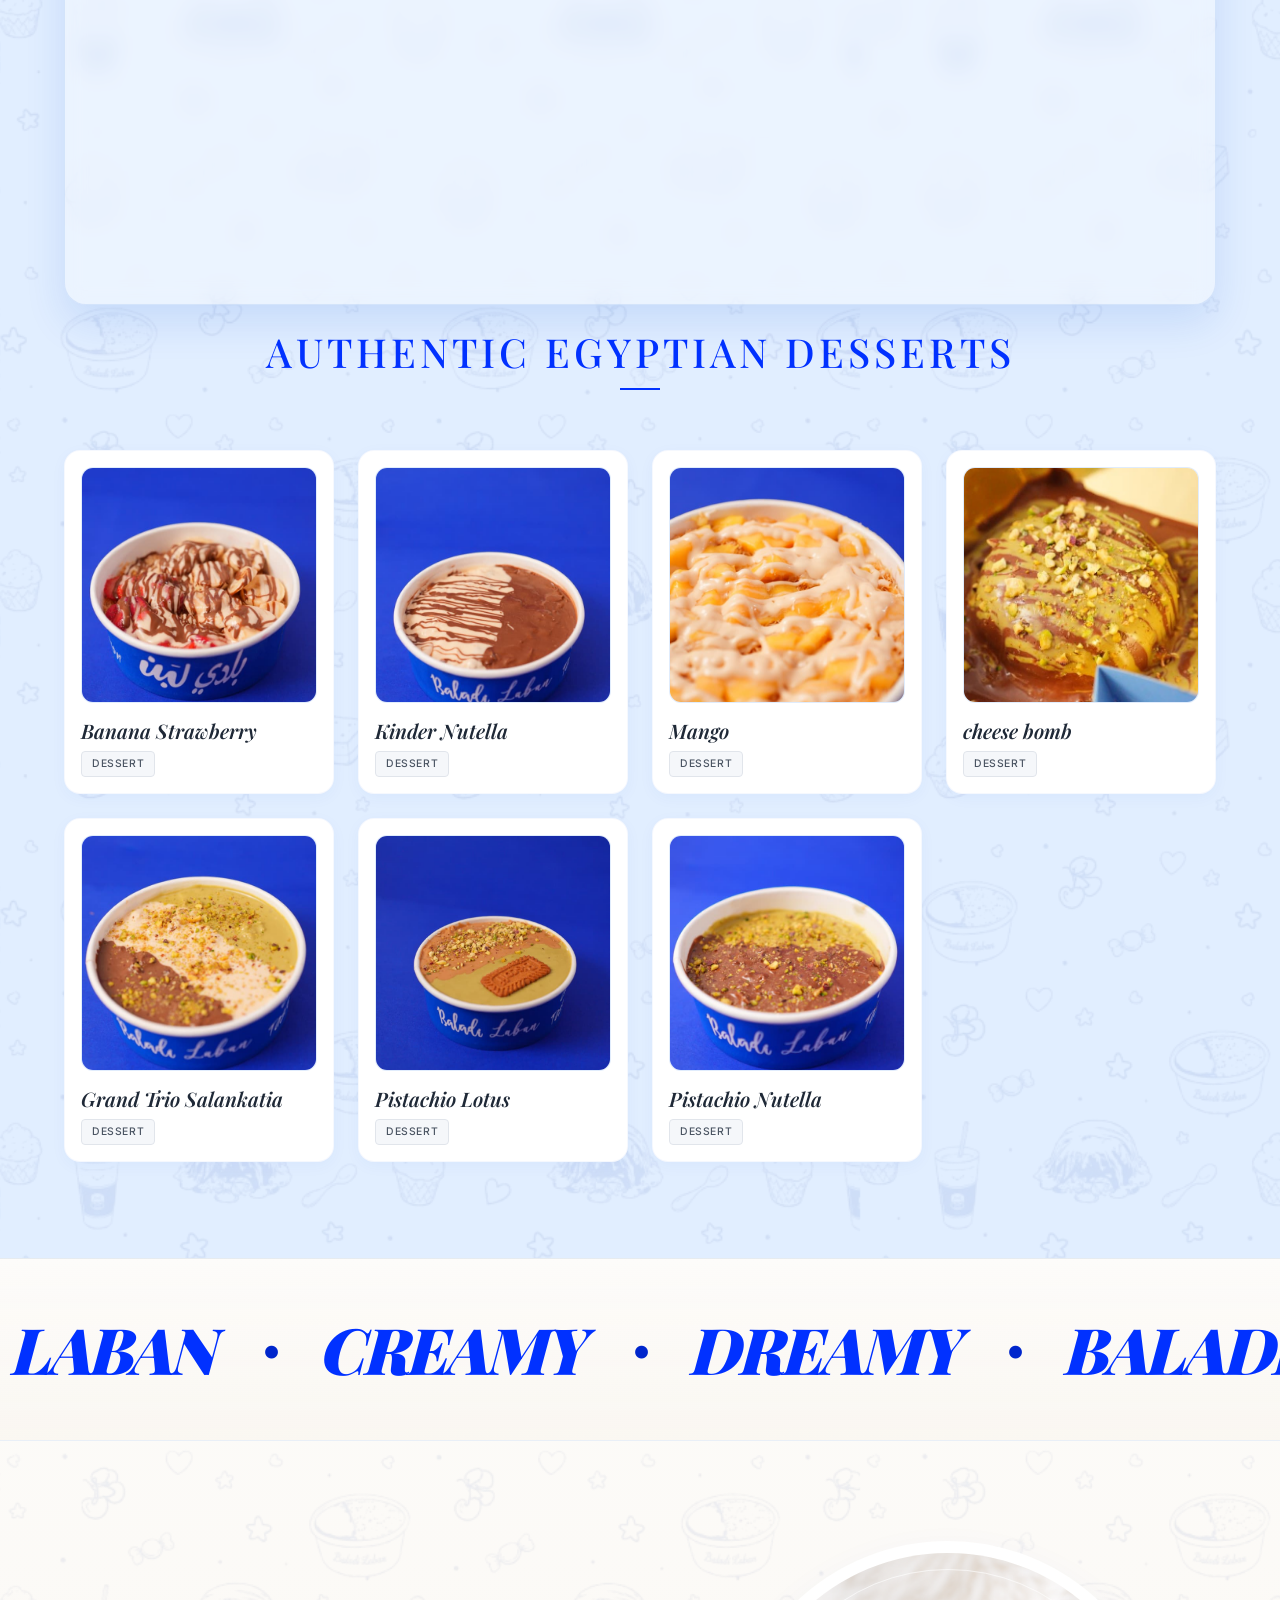
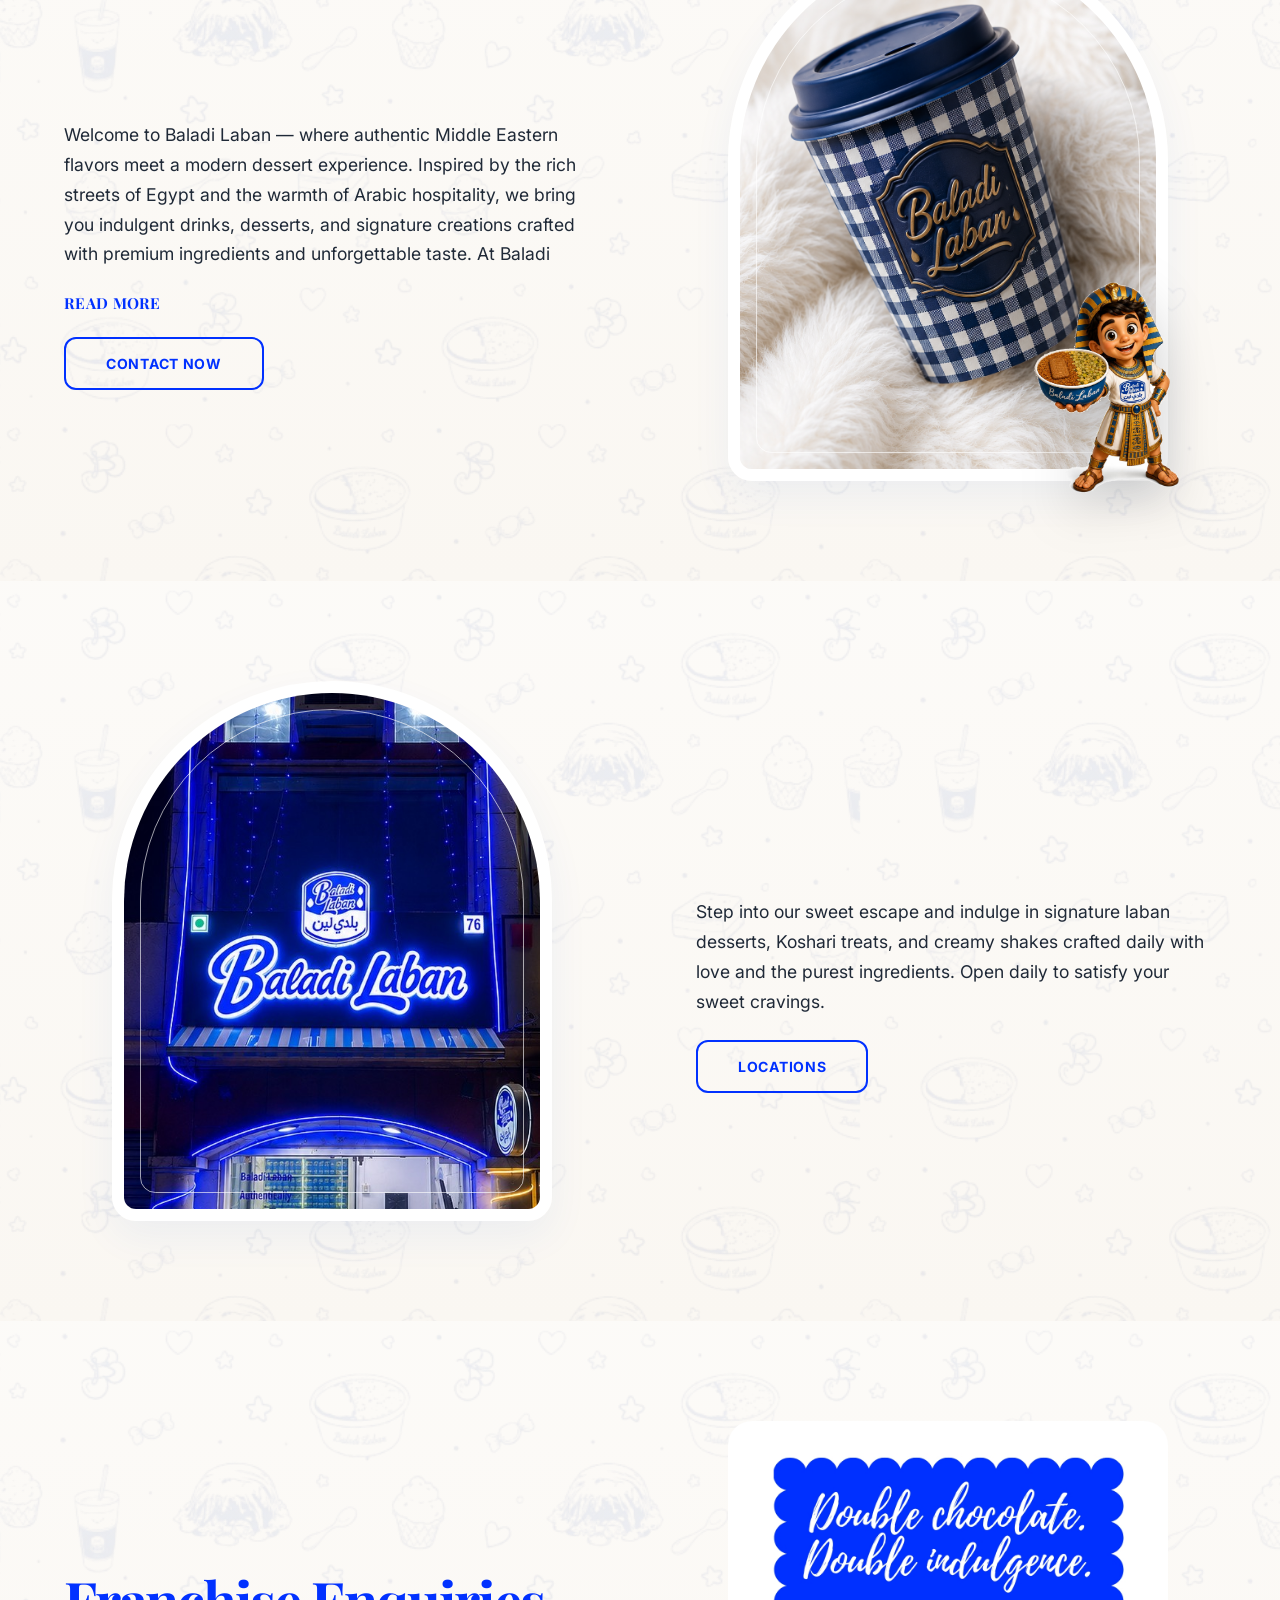
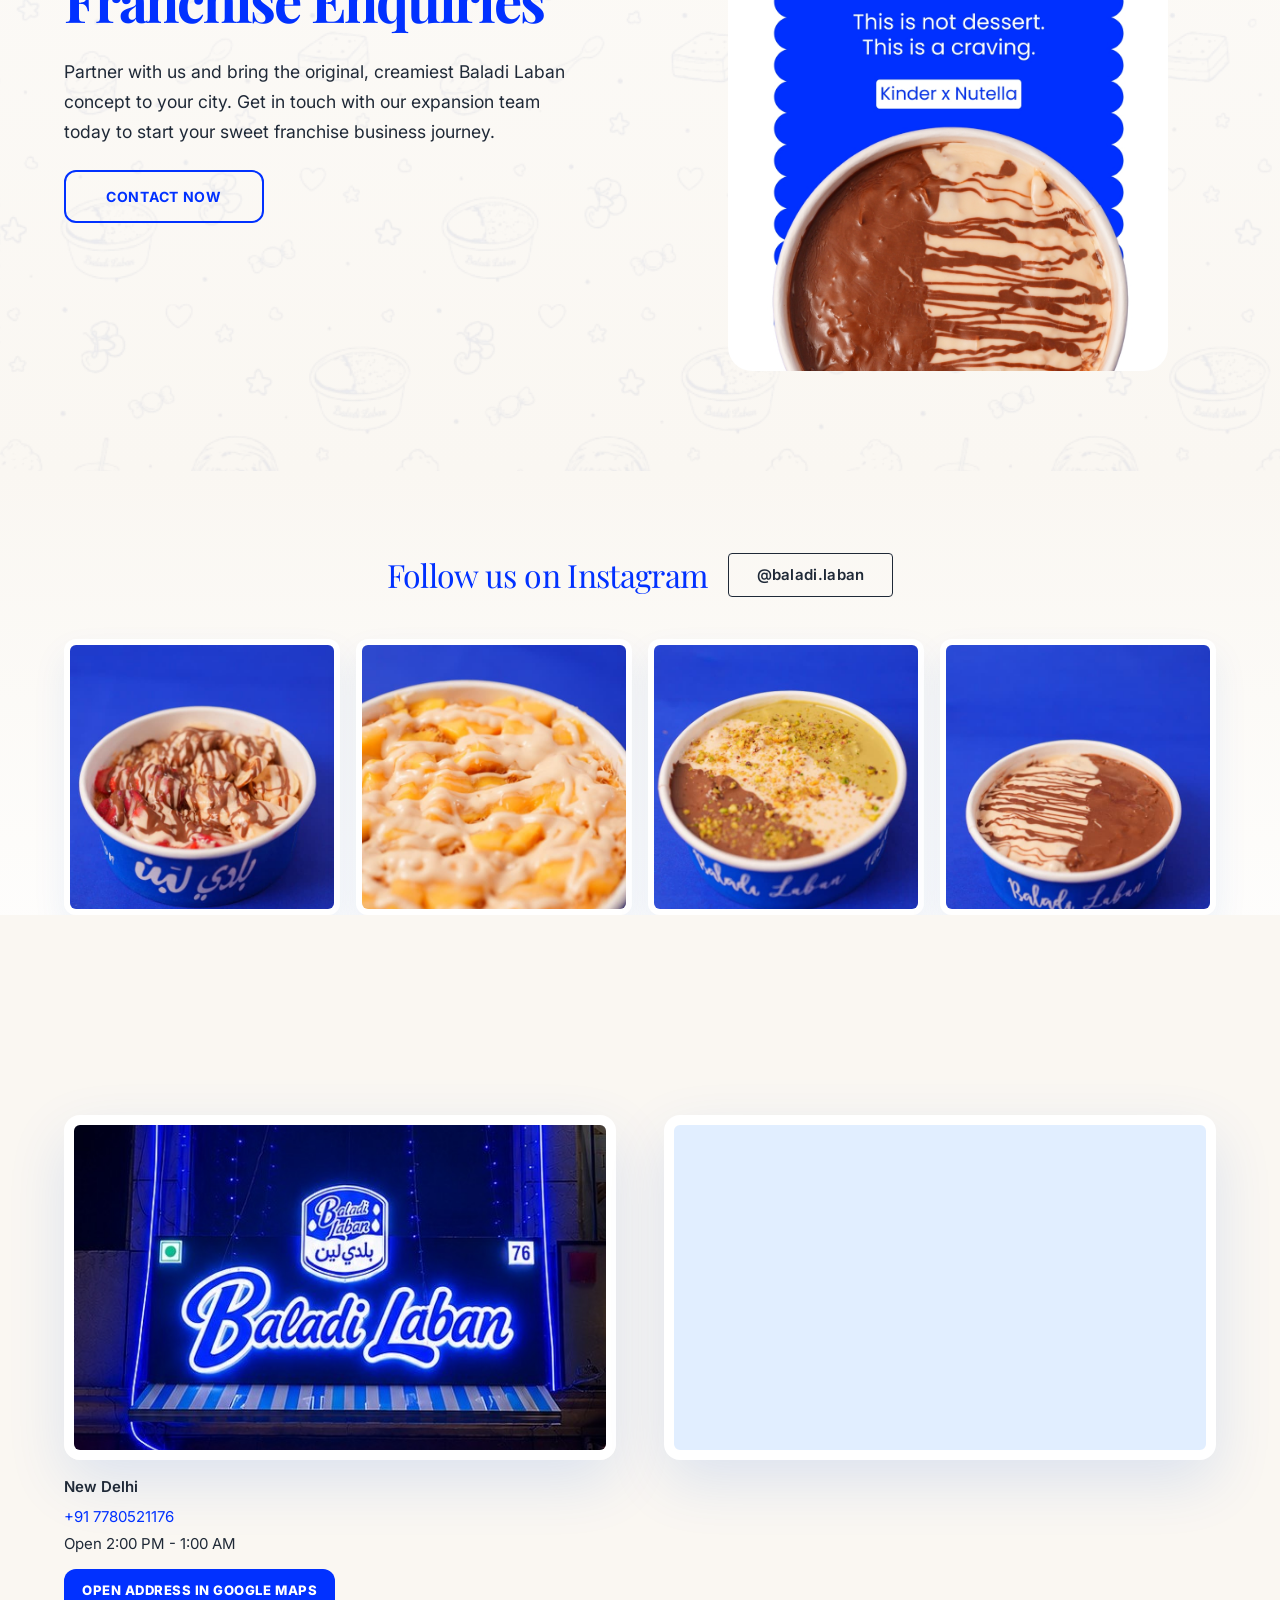
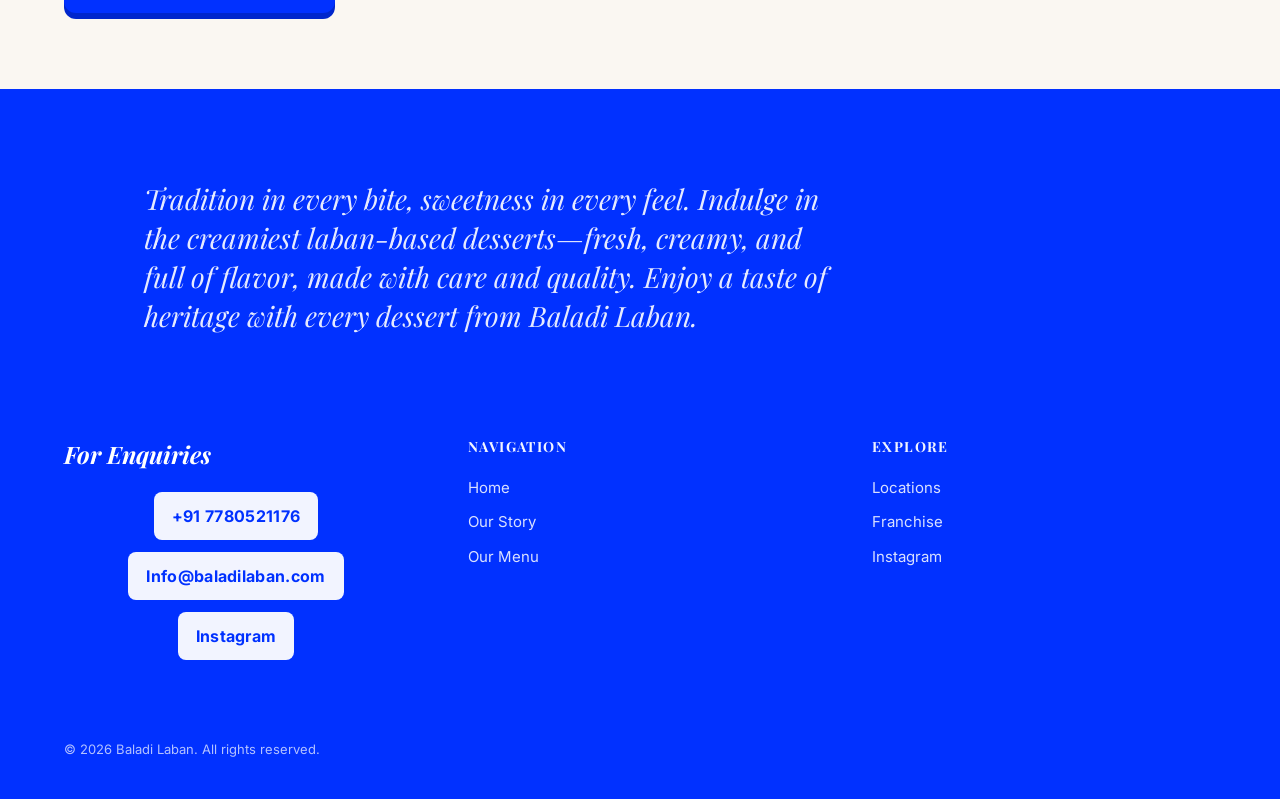
==== commit 6b7b90f6: "pre-production test 43" ====
--- a/index.html
+++ b/index.html
@@ -429,7 +429,7 @@
         </div>
         <div class="hero-bilingual-brand hero-bilingual-brand--overlay" aria-label="Baladi Laban (English and Urdu)">
             <span class="hero-brand hero-brand-en" aria-hidden="true">Baladi Laban</span>
-            <span class="hero-brand hero-brand-ur" aria-hidden="true" lang="ur" dir="rtl">بلدی لبن</span>
+            <span class="hero-brand hero-brand-ur" aria-hidden="true" lang="ur" dir="rtl">بلدي لبن</span>
         </div>
     </section>
 
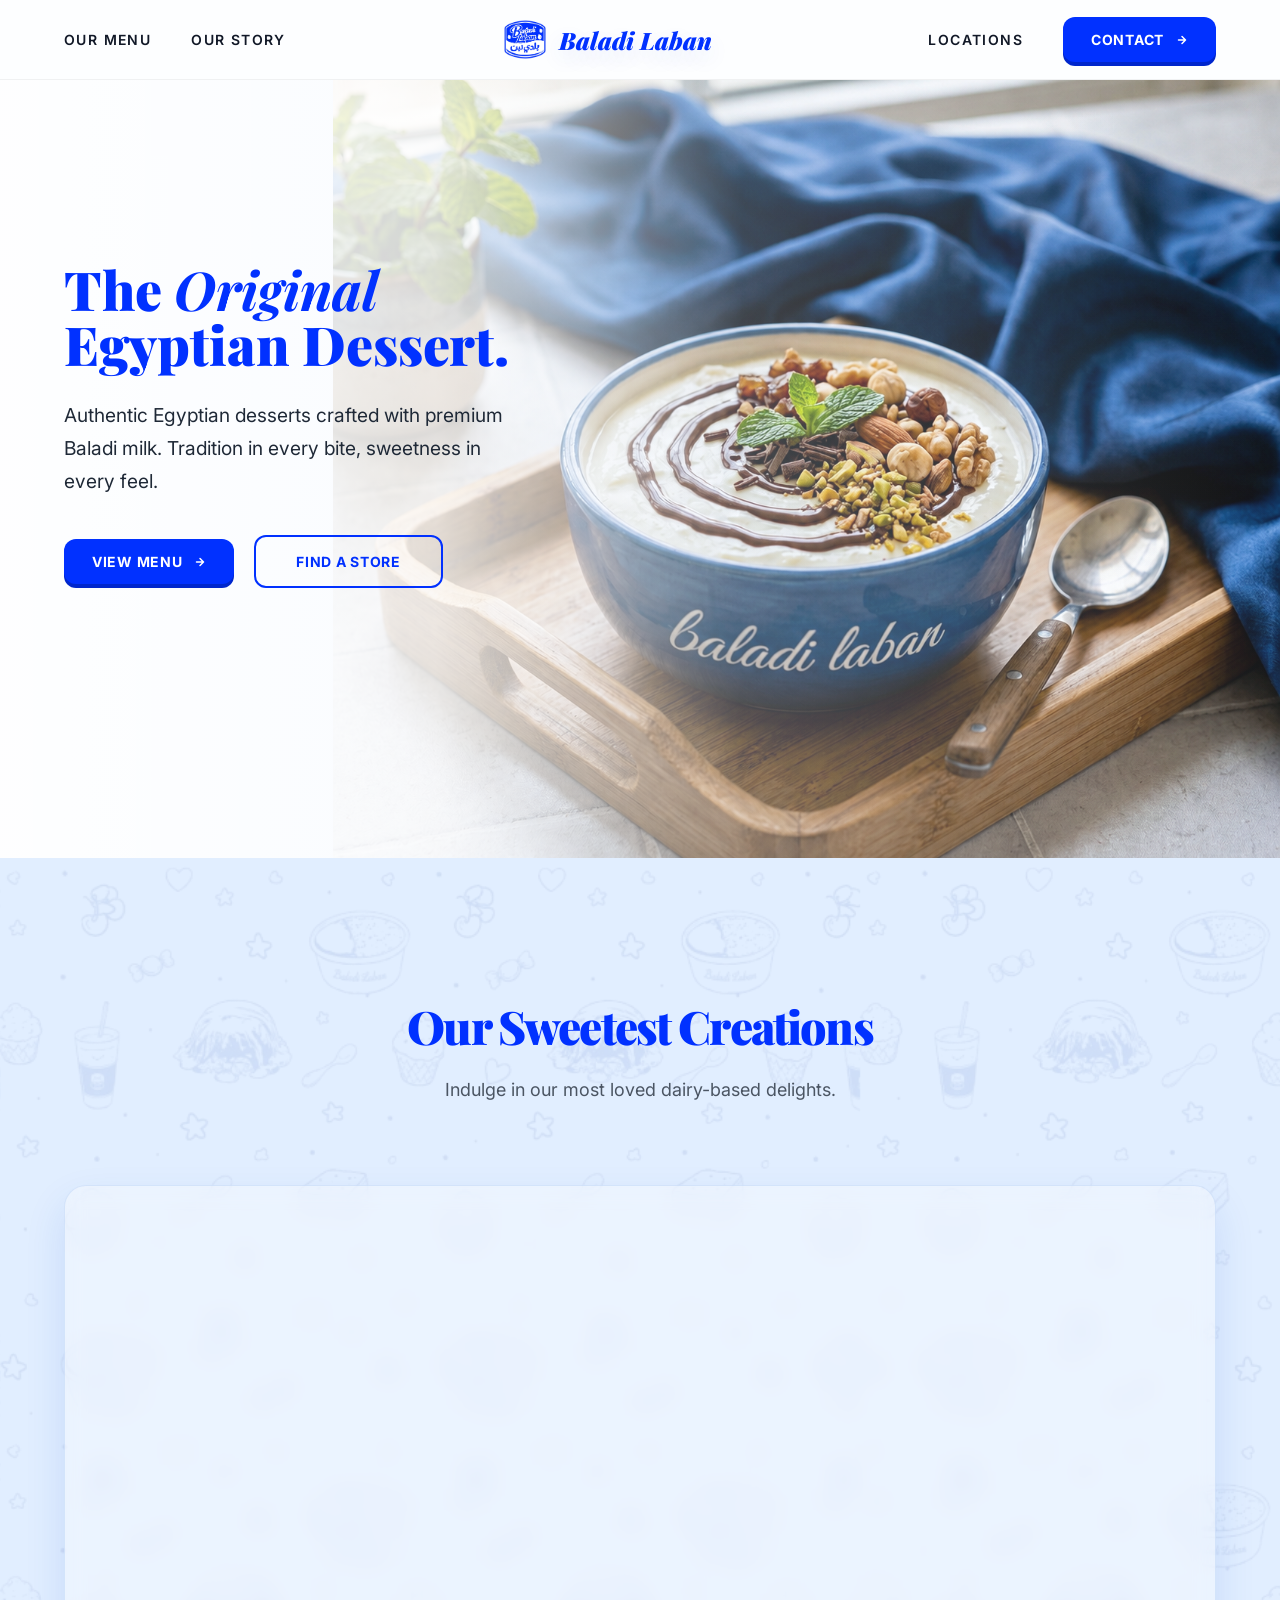
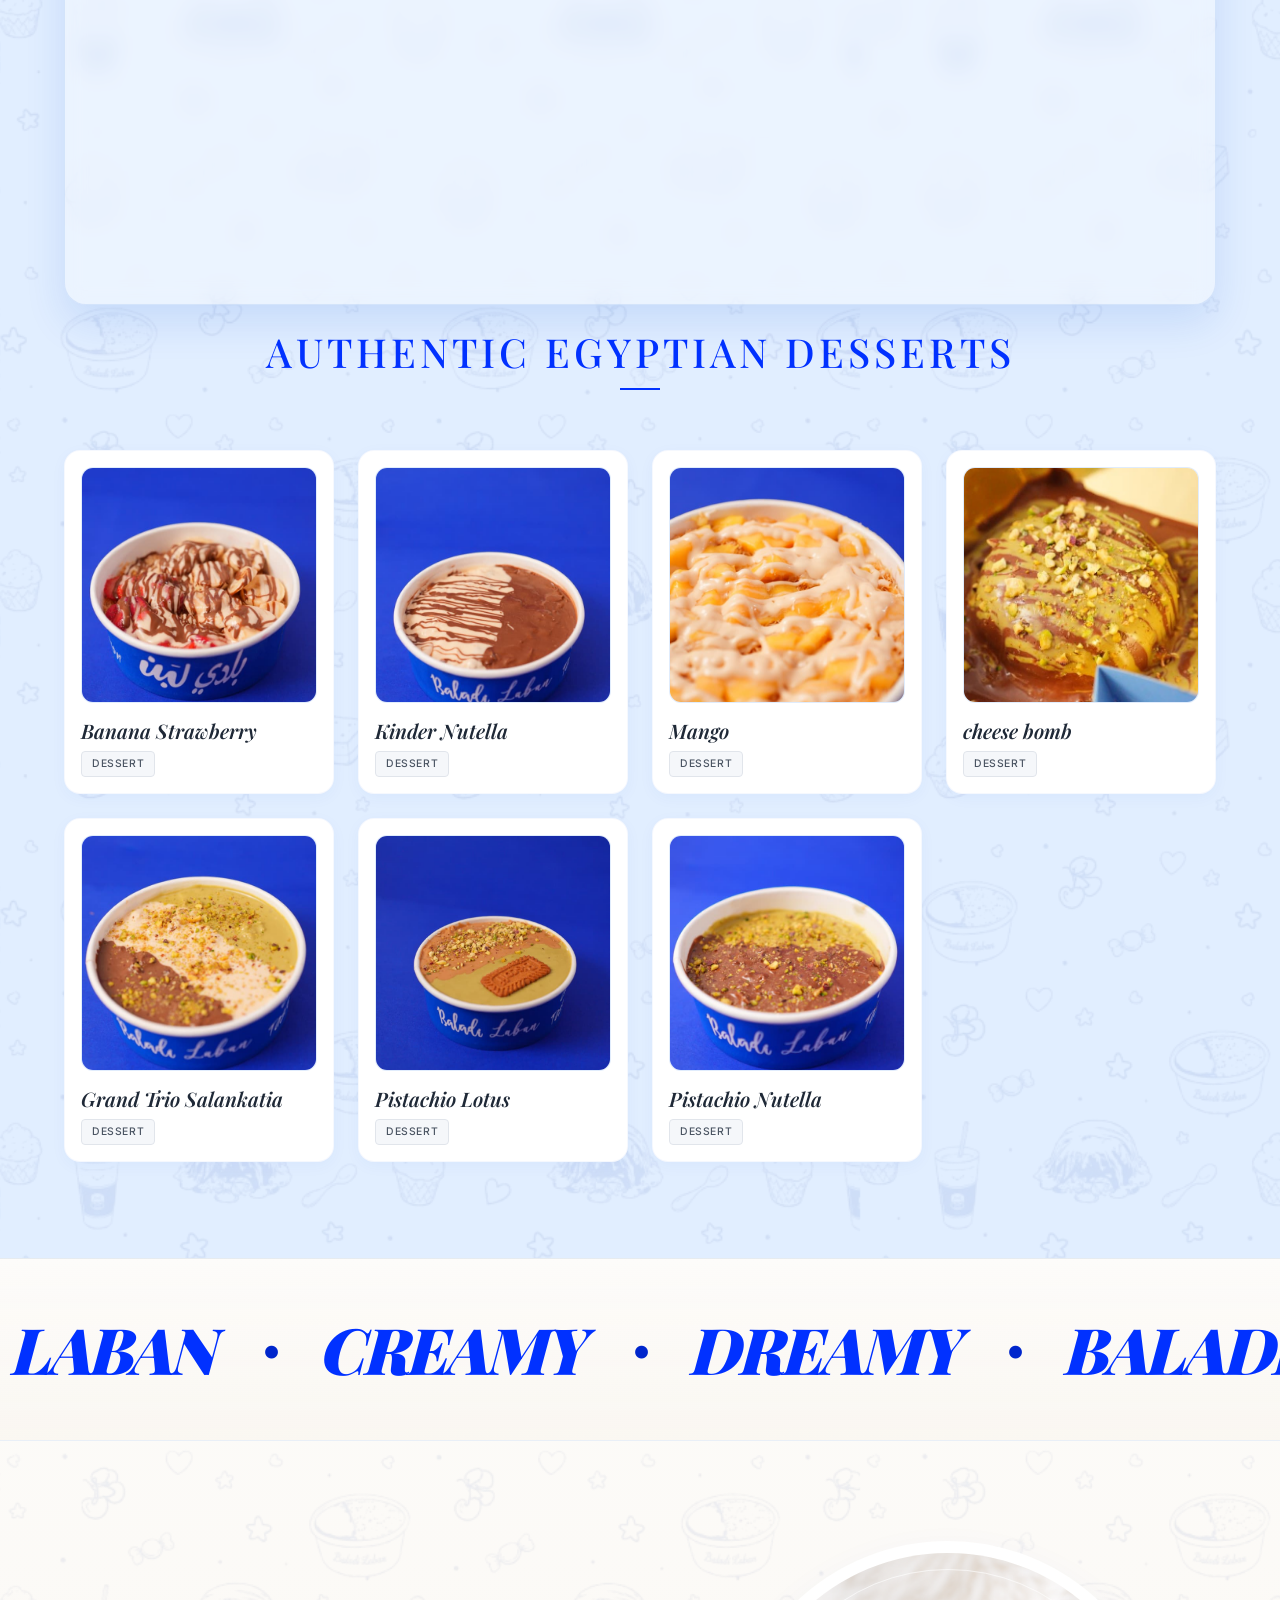
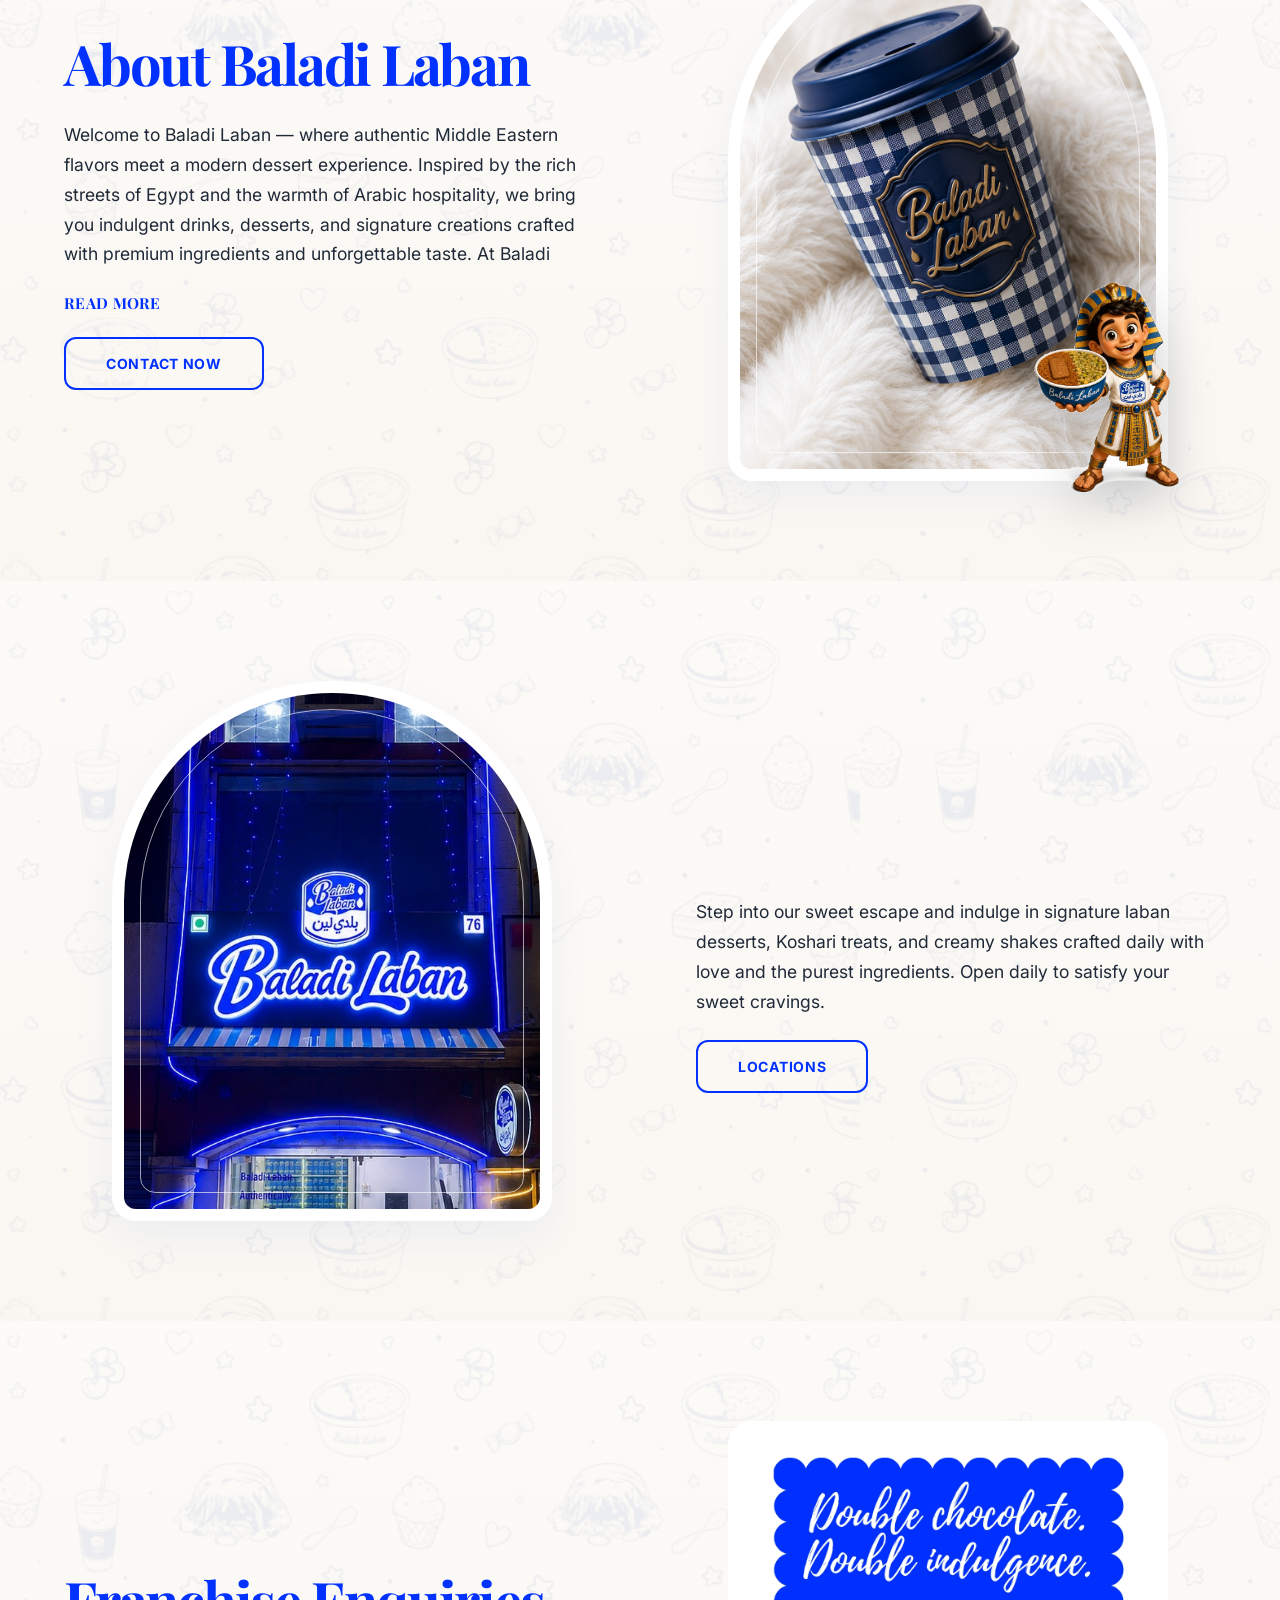
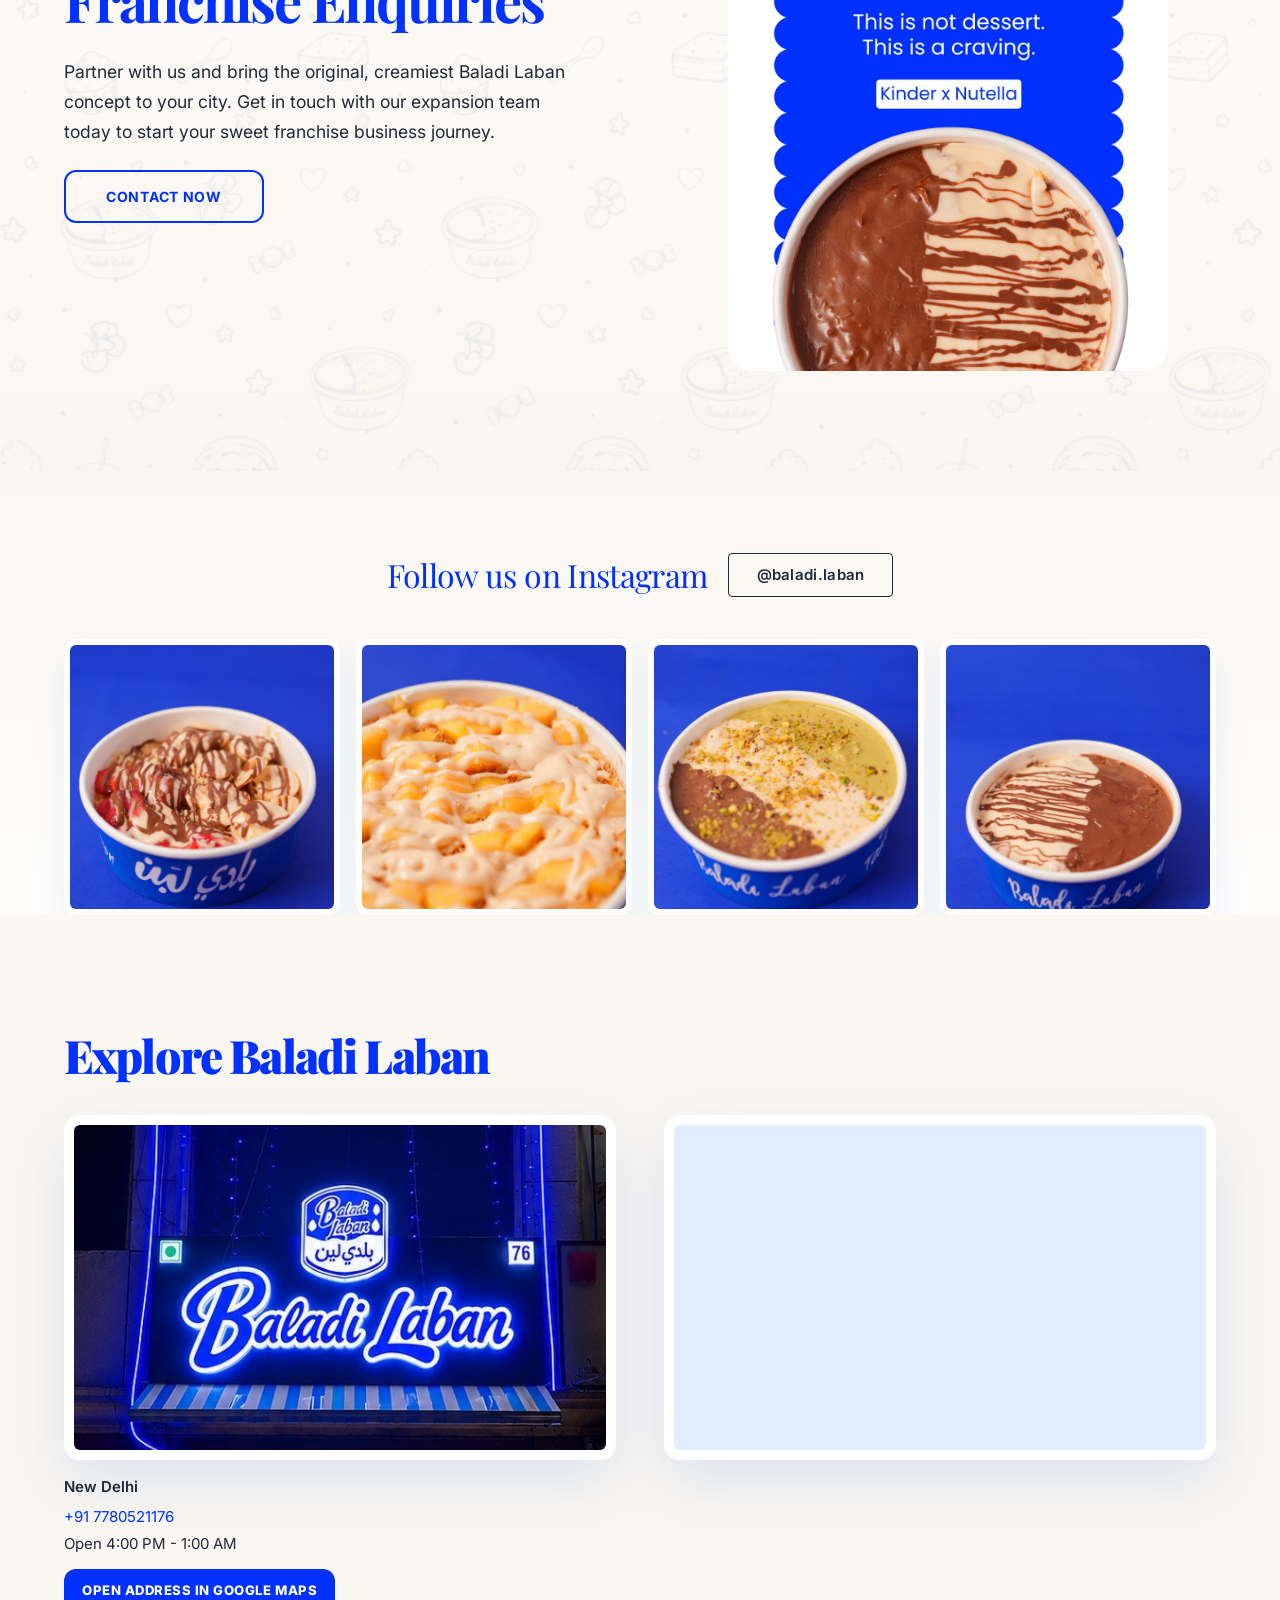
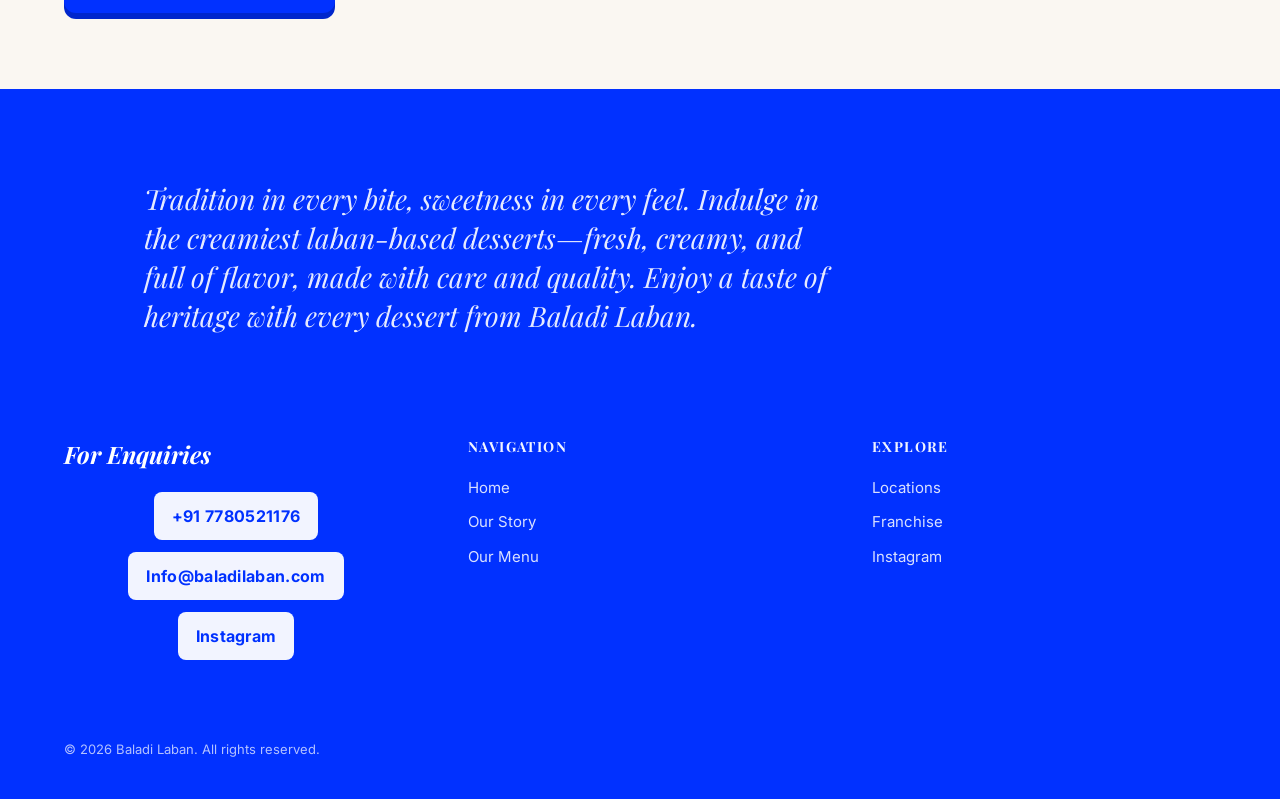
==== commit d7e8059a: "pre-production test 45" ====
--- a/index.html
+++ b/index.html
@@ -665,7 +665,7 @@
                 <div class="explore-details" id="explore-details">
                     <p class="store-city">New Delhi</p>
                     <p class="store-phone">+91 7780521176</p>
-                    <p class="store-hours">Open 2:00 PM - 1:00 AM</p>
+                    <p class="store-hours">Open 4:00 PM - 1:00 AM</p>
                     <a href="https://maps.app.goo.gl/UKtrvr4XetQJqkXNA" target="_blank" rel="noopener"
                         class="store-address">Open address in Google Maps</a>
                 </div>
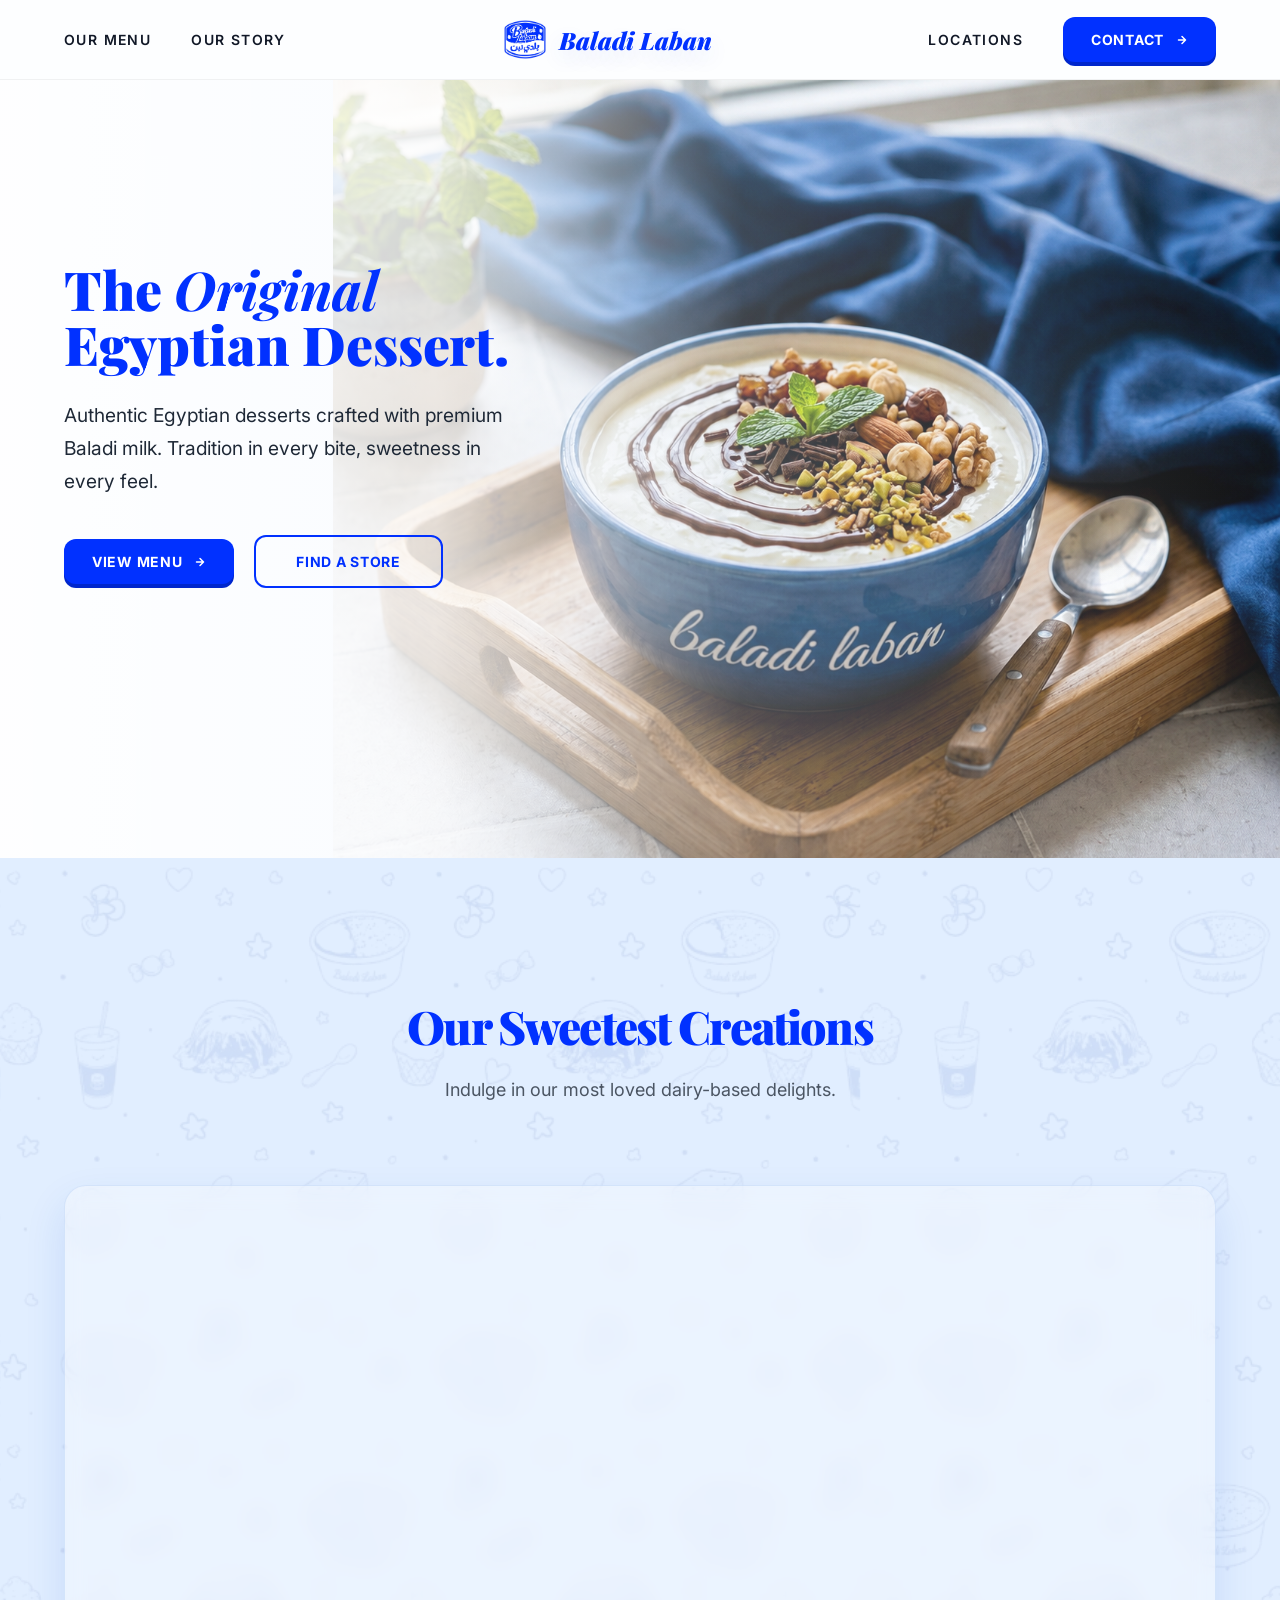
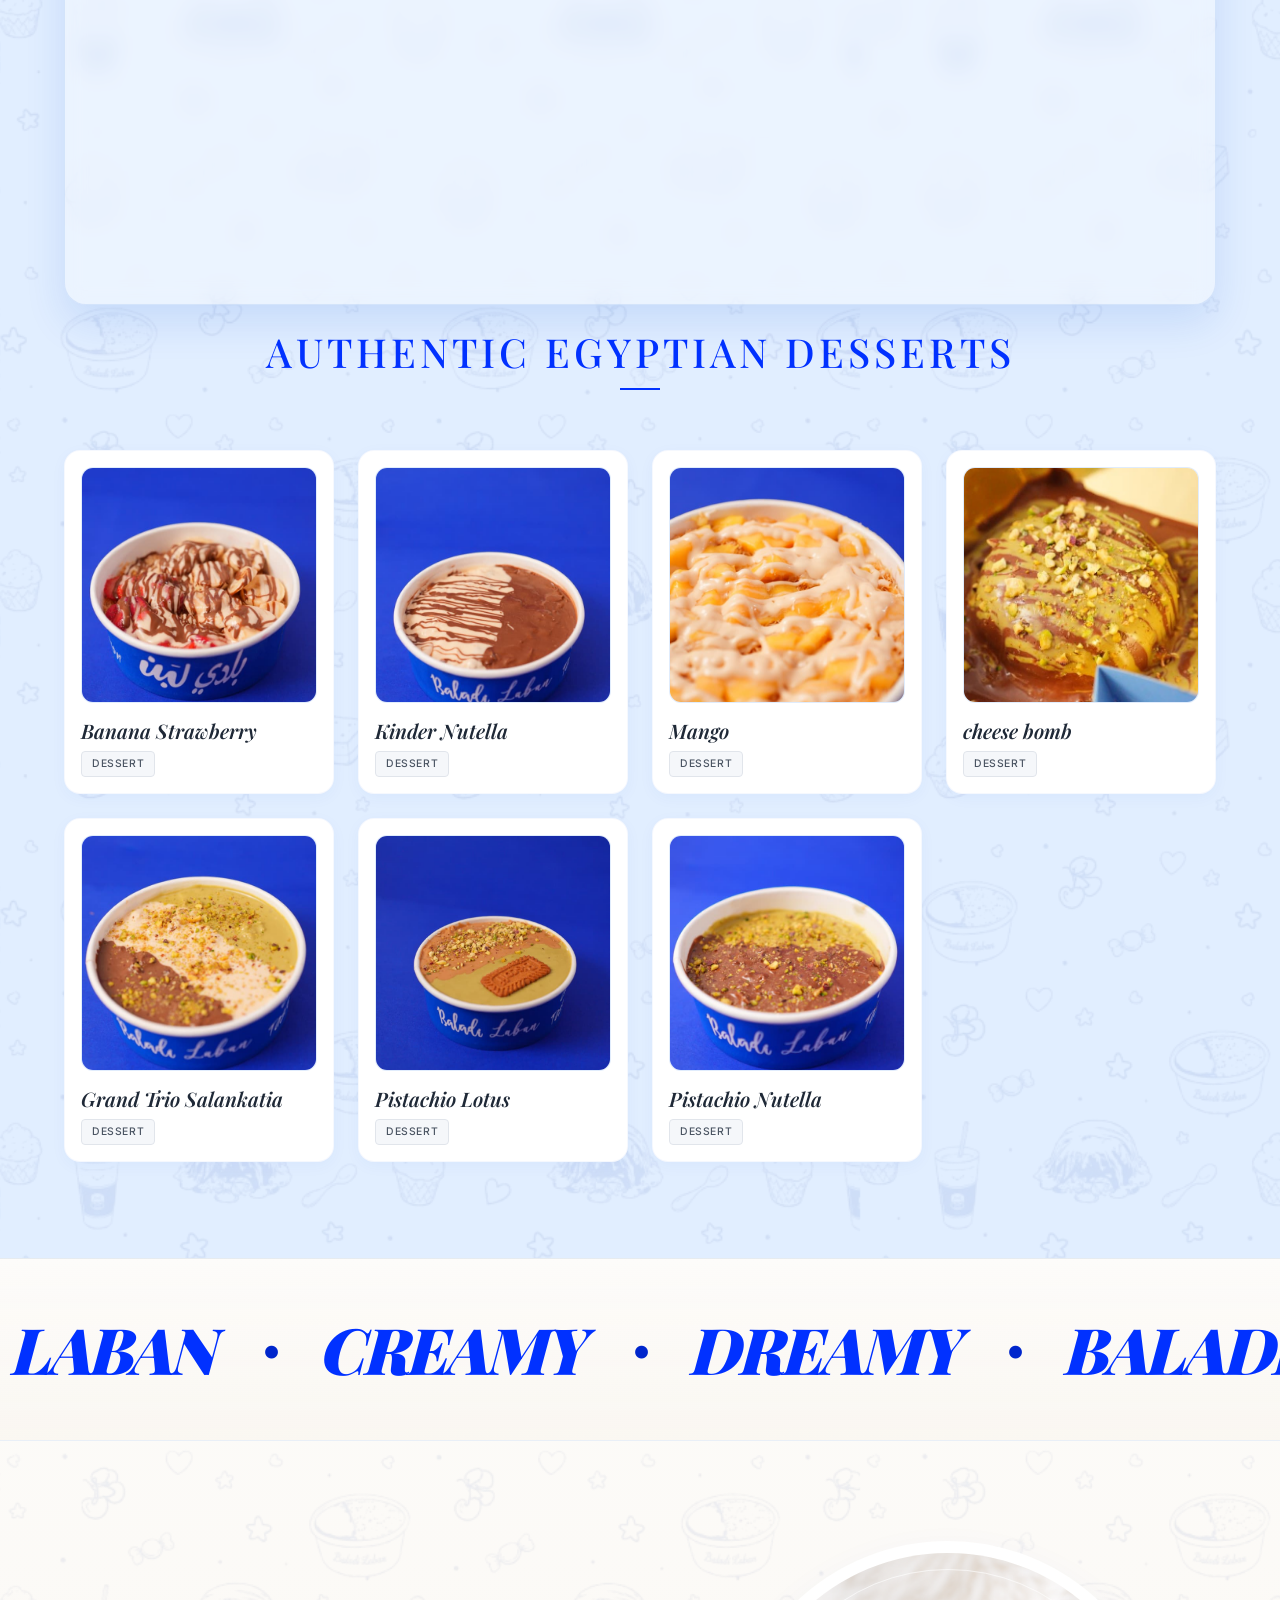
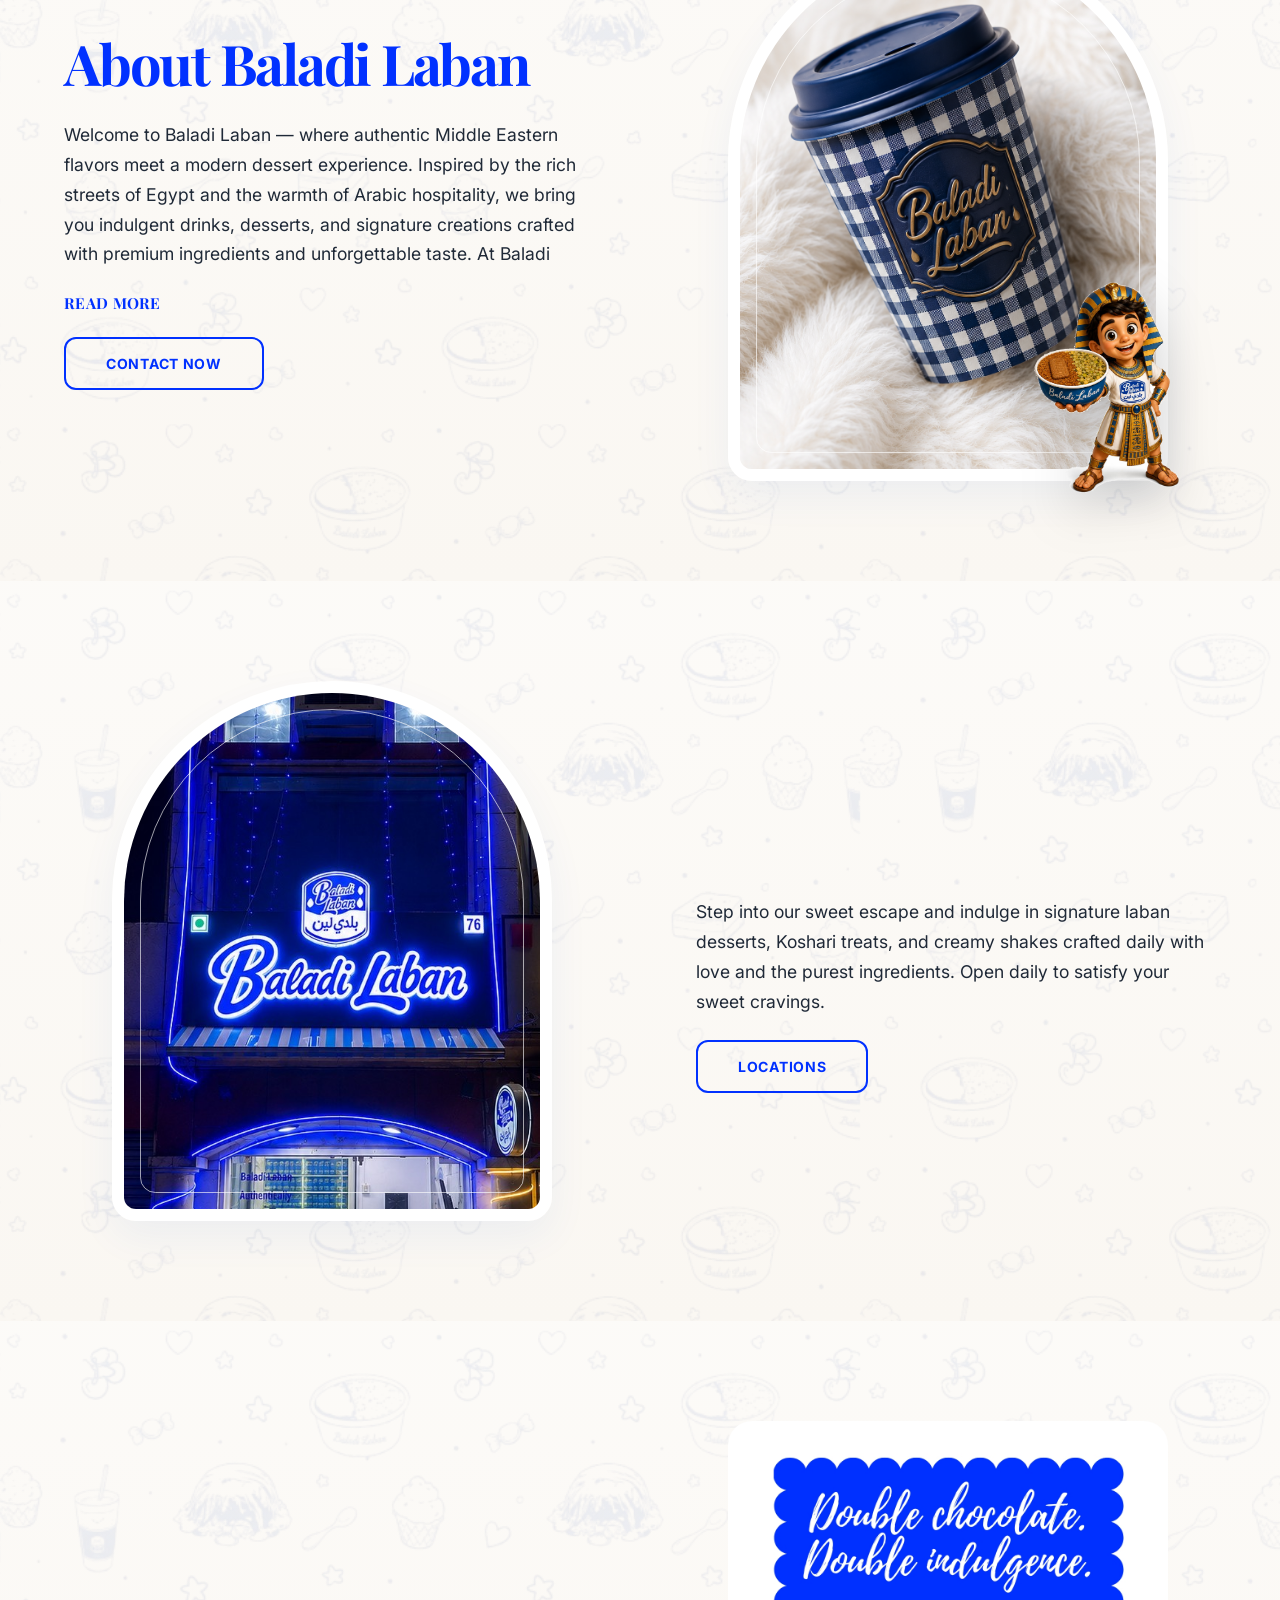
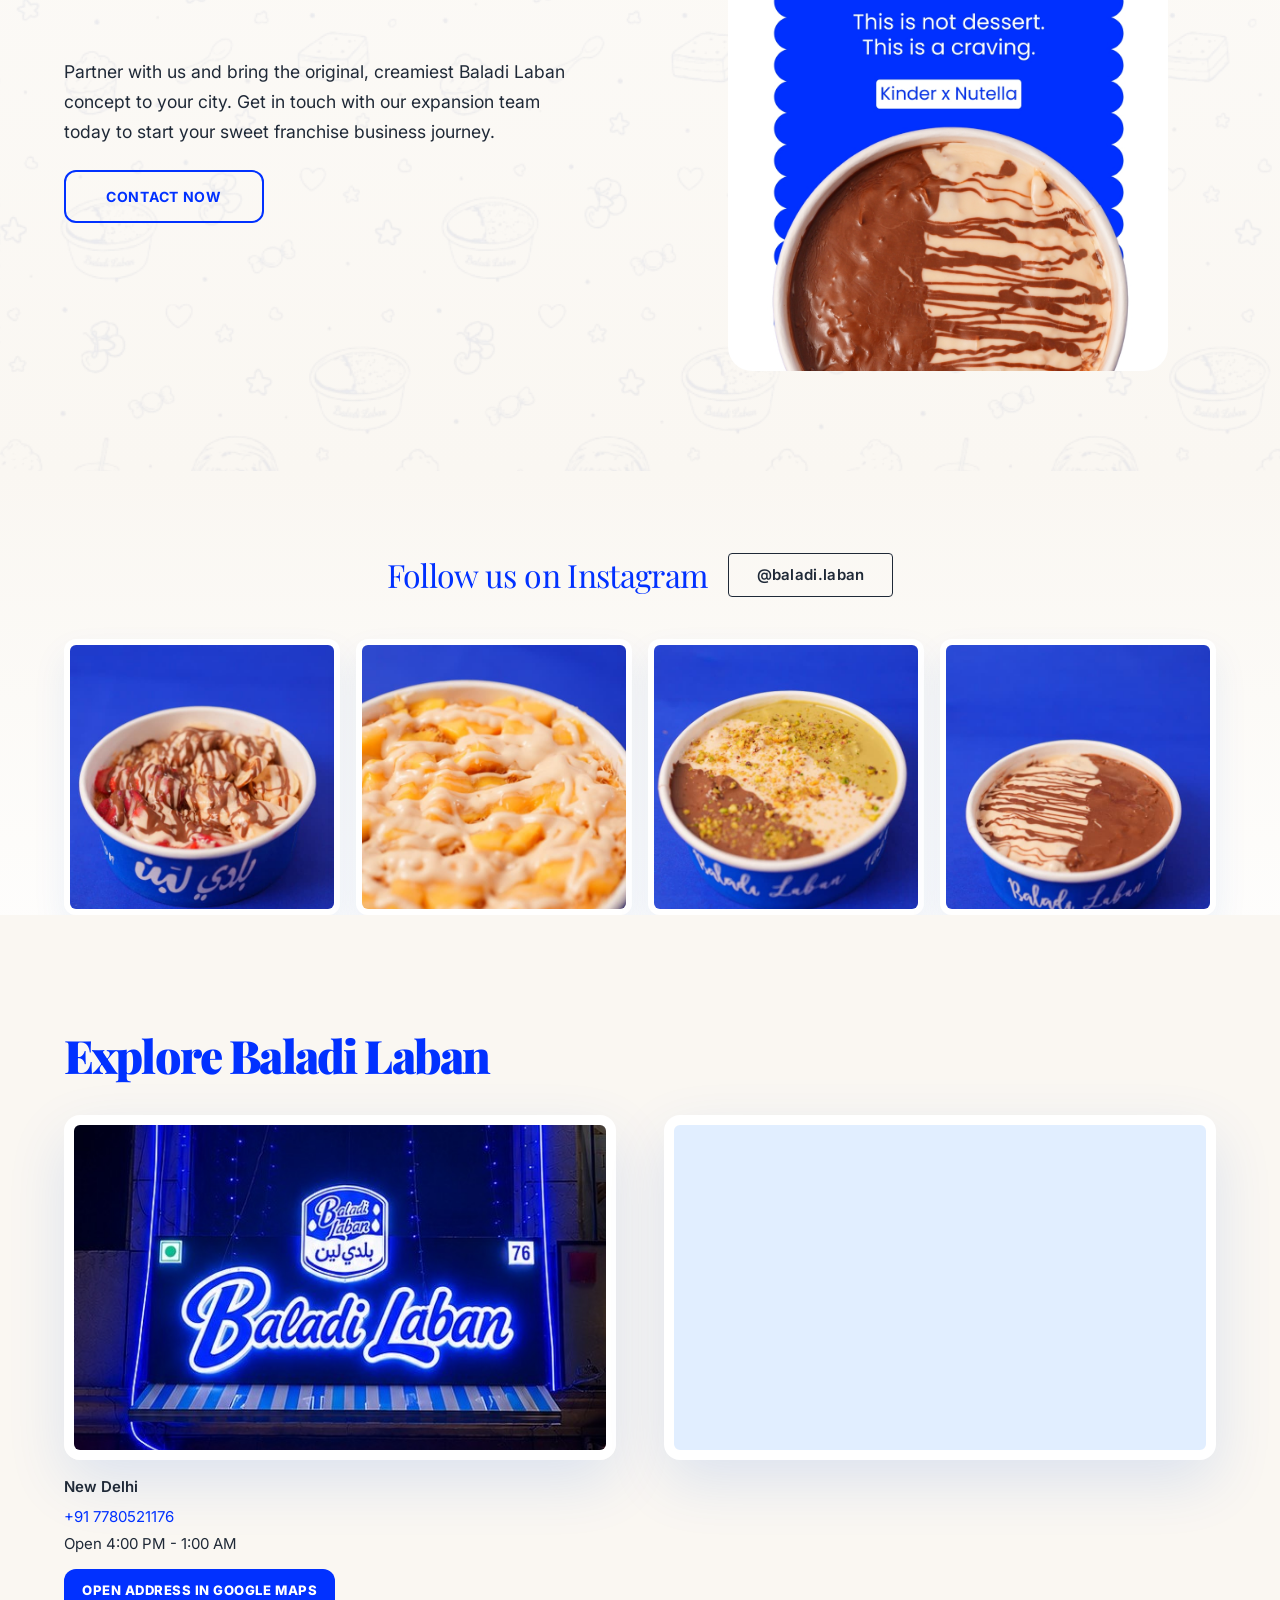
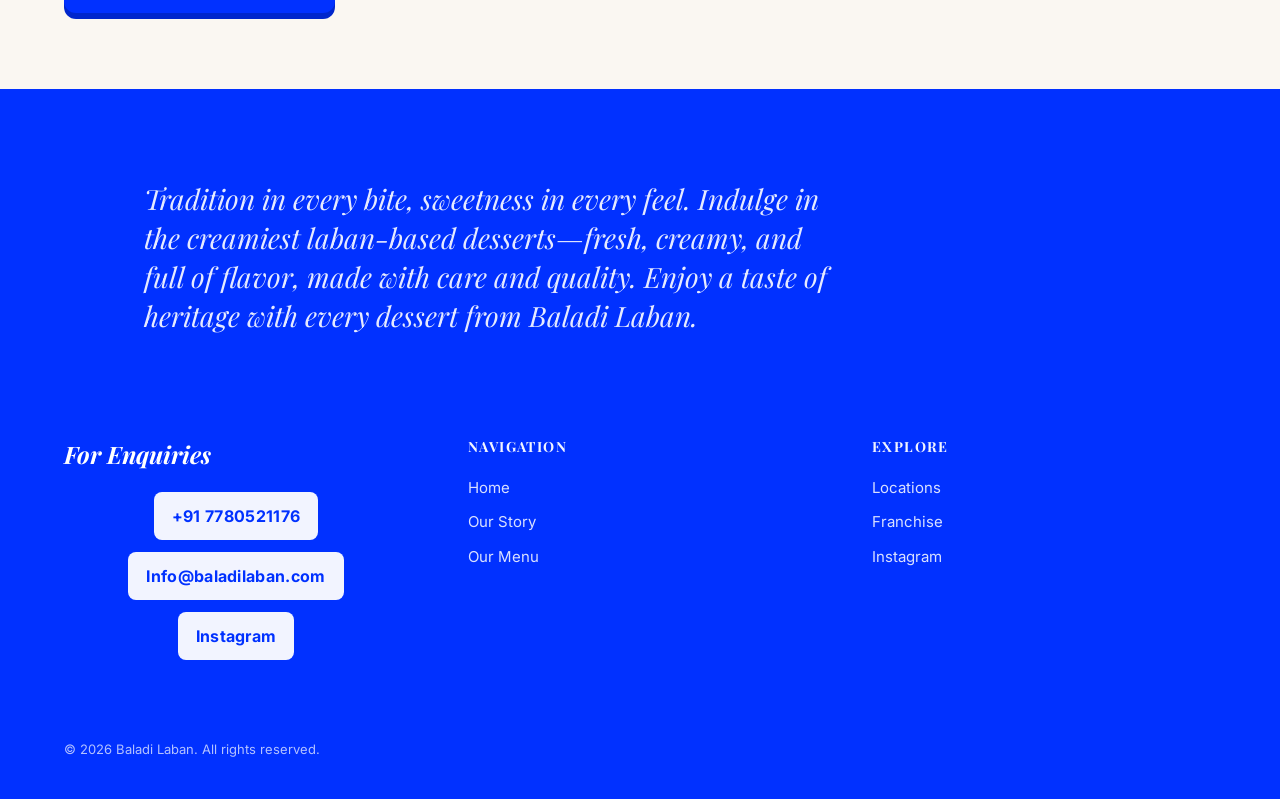
==== commit 7fcd5590: "final production fix 46" ====
--- a/index.html
+++ b/index.html
@@ -4,9 +4,16 @@
 <head>
     <meta charset="UTF-8">
     <meta name="viewport" content="width=device-width, initial-scale=1.0">
-    <title>Baladi Laban</title>
+    <title>Baladi Laban - Premium Laban-Based Desserts in Delhi</title>
     <meta name="description"
-        content="Baladi Laban - Tradition in every bite, sweetness in every feel. Indulge in the creamiest laban-based desserts.">
+        content="Discover Baladi Laban, a new dessert culture featuring soft, creamy, addictive laban-based desserts. Coming soon to Delhi. Follow our journey.">
+    <meta property="og:title" content="Baladi Laban - Premium Laban-Based Desserts">
+    <meta property="og:description" content="A new dessert culture is arriving. Soft, creamy, addictive laban-based desserts launching soon in Delhi.">
+    <meta property="og:type" content="website">
+    <meta property="og:url" content="https://baladilaban.com">
+    <meta property="og:image" content="https://baladilaban.com/images/brand/logo.png">
+    <meta name="theme-color" content="#FFFFFF">
+    <link rel="canonical" href="https://baladilaban.com">
     <script>
         window.solveSimpleChallenge = window.solveSimpleChallenge || function () {
             return true;
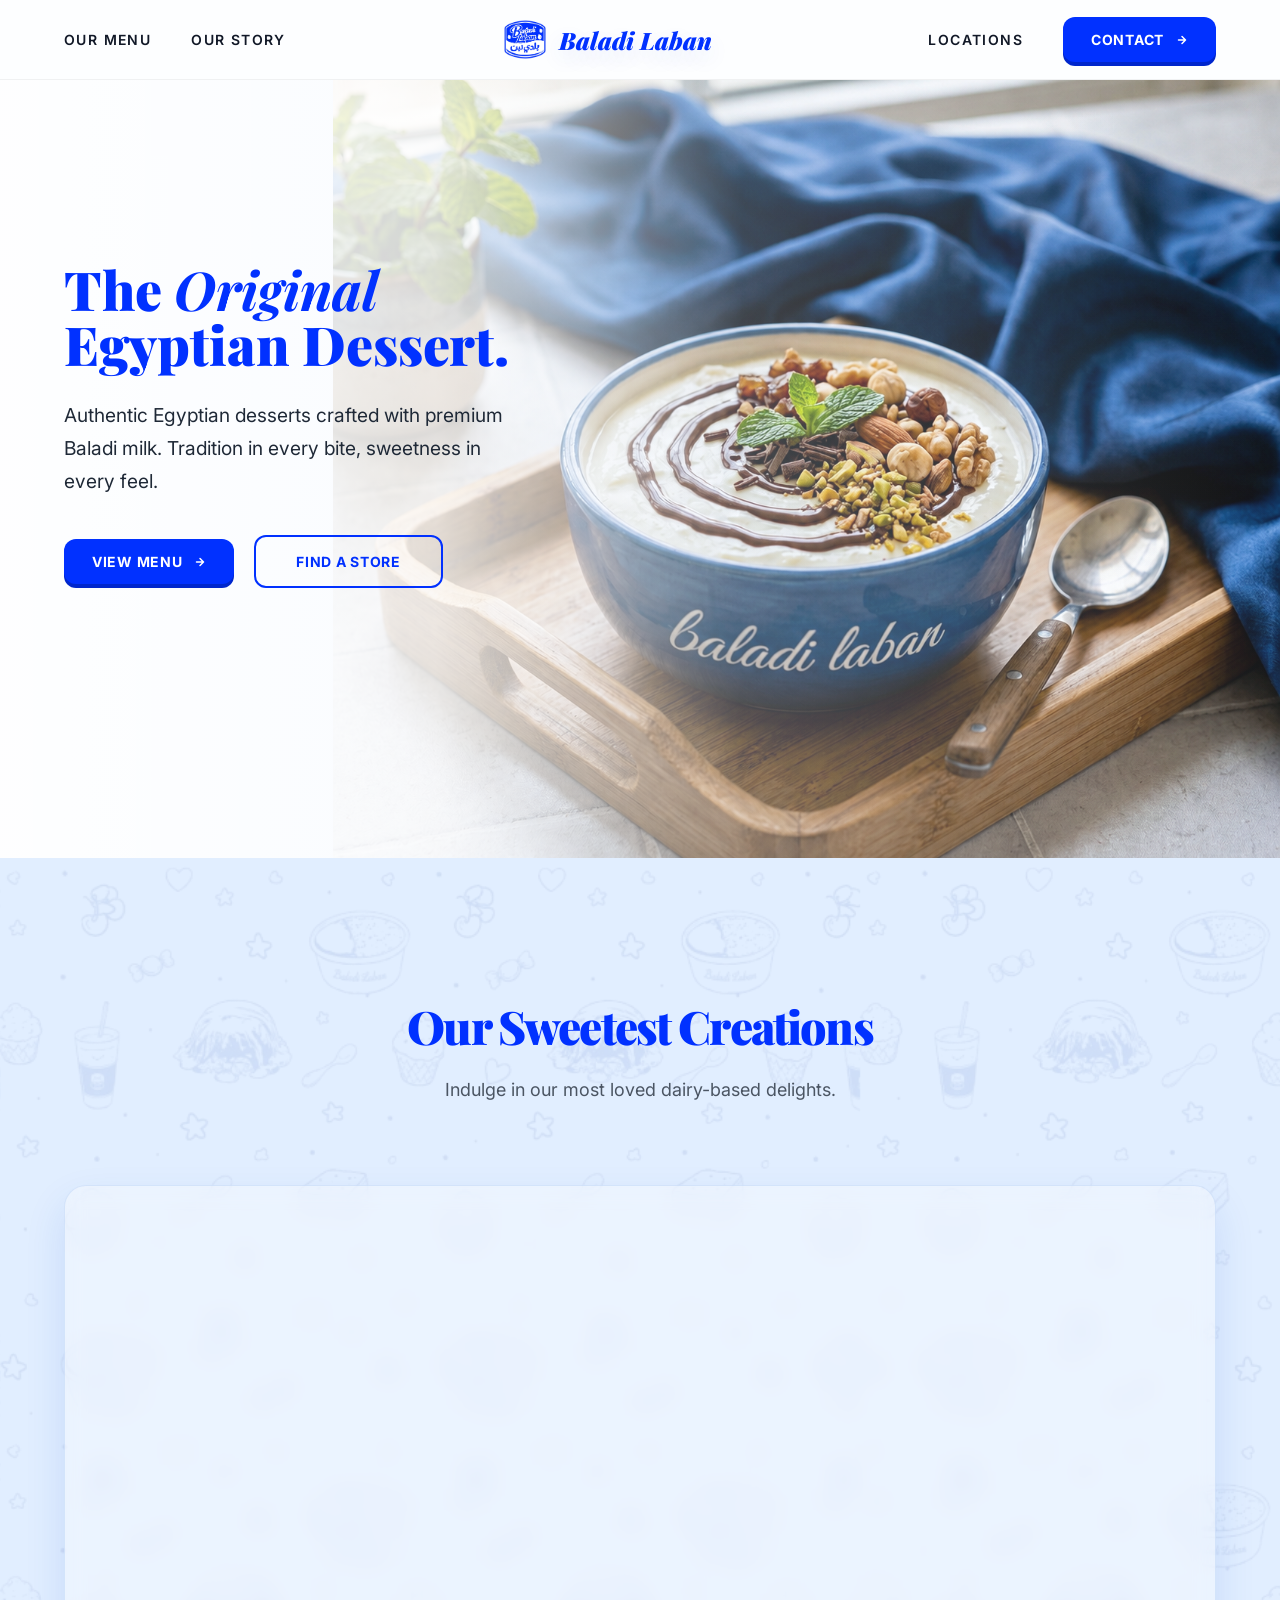
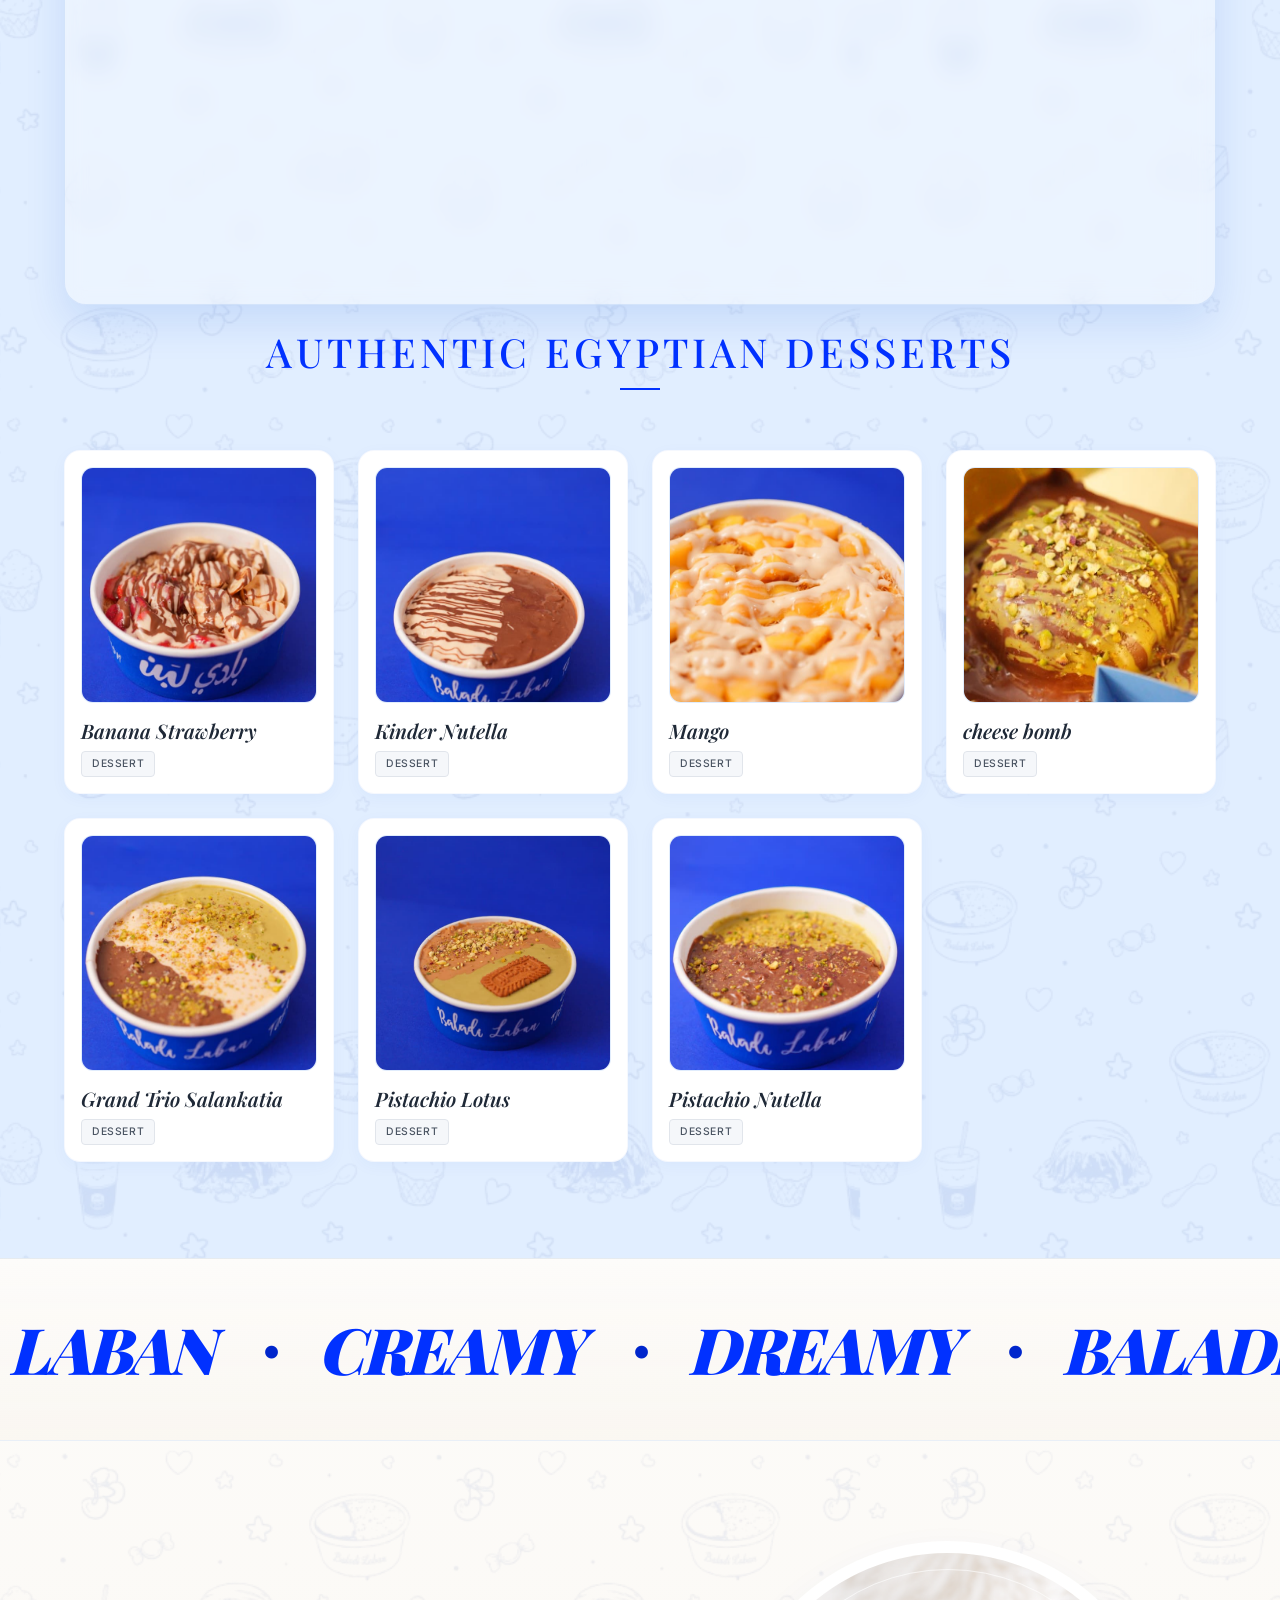
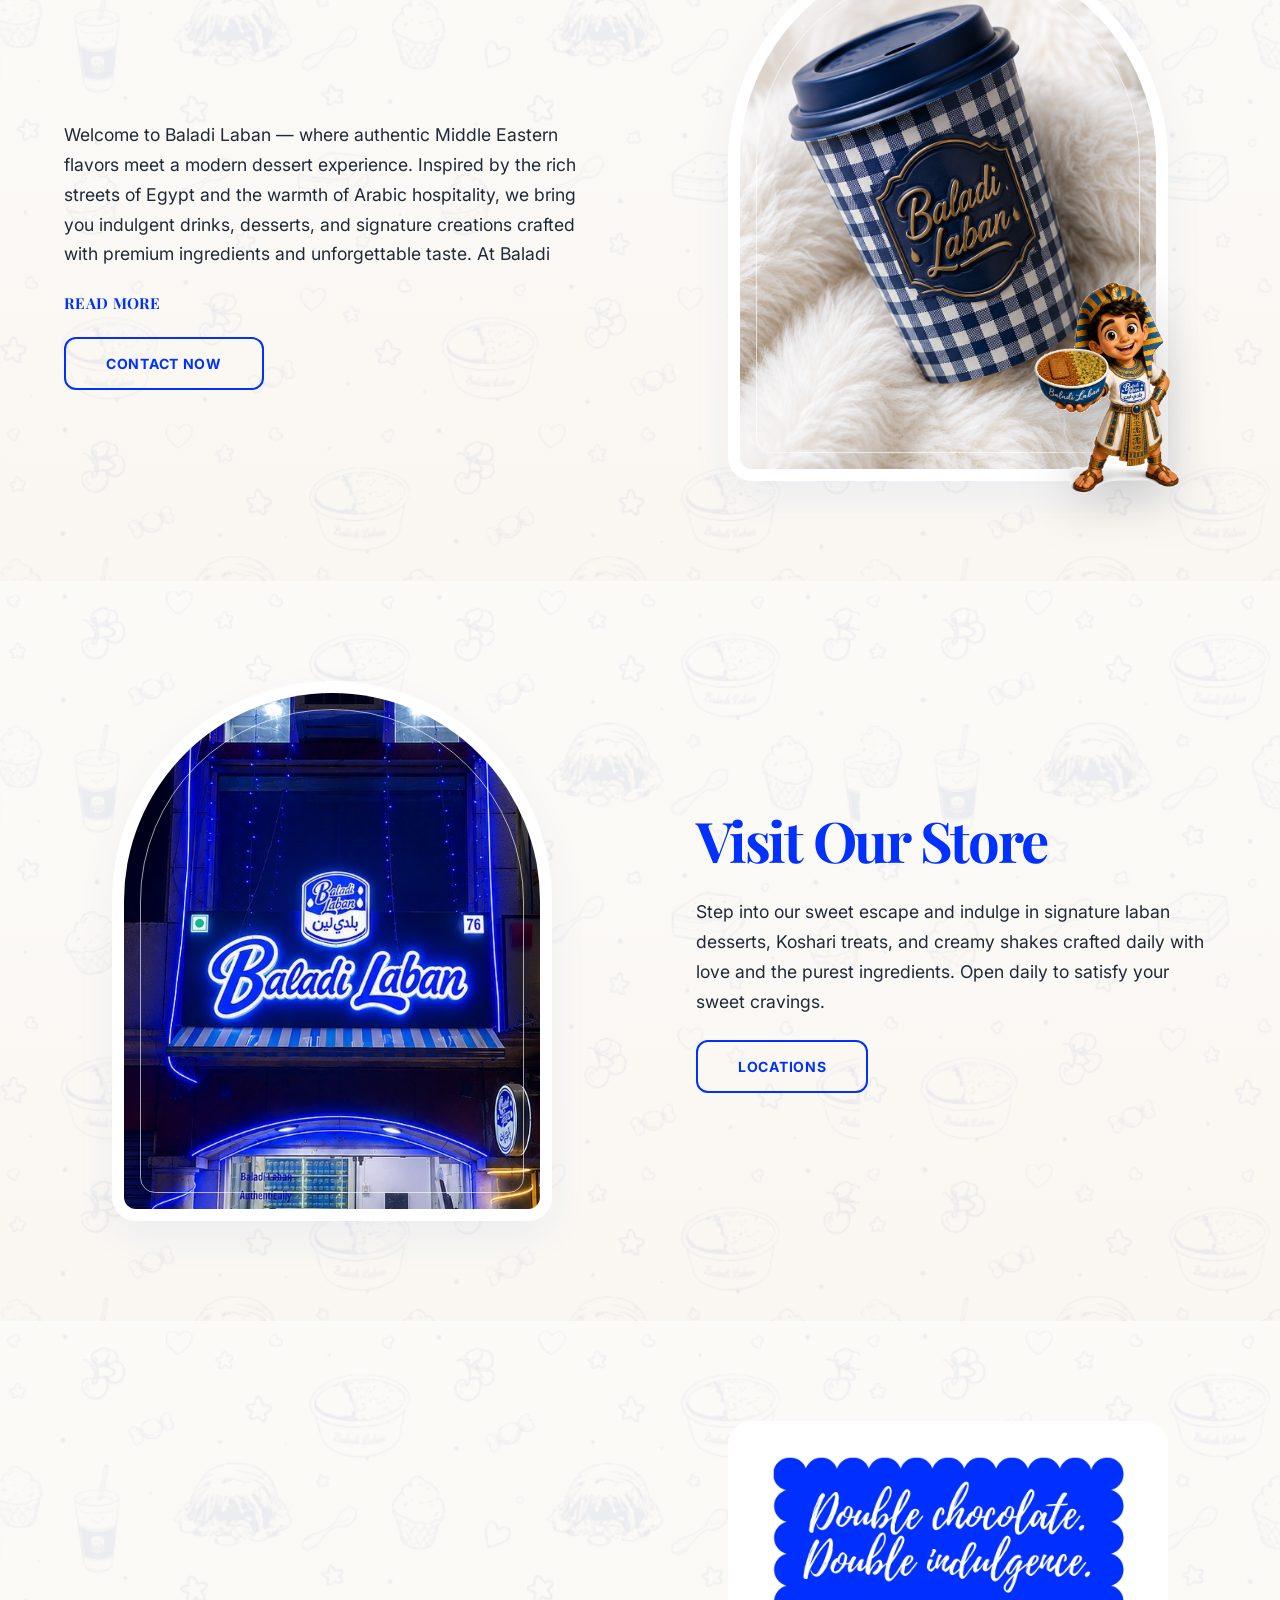
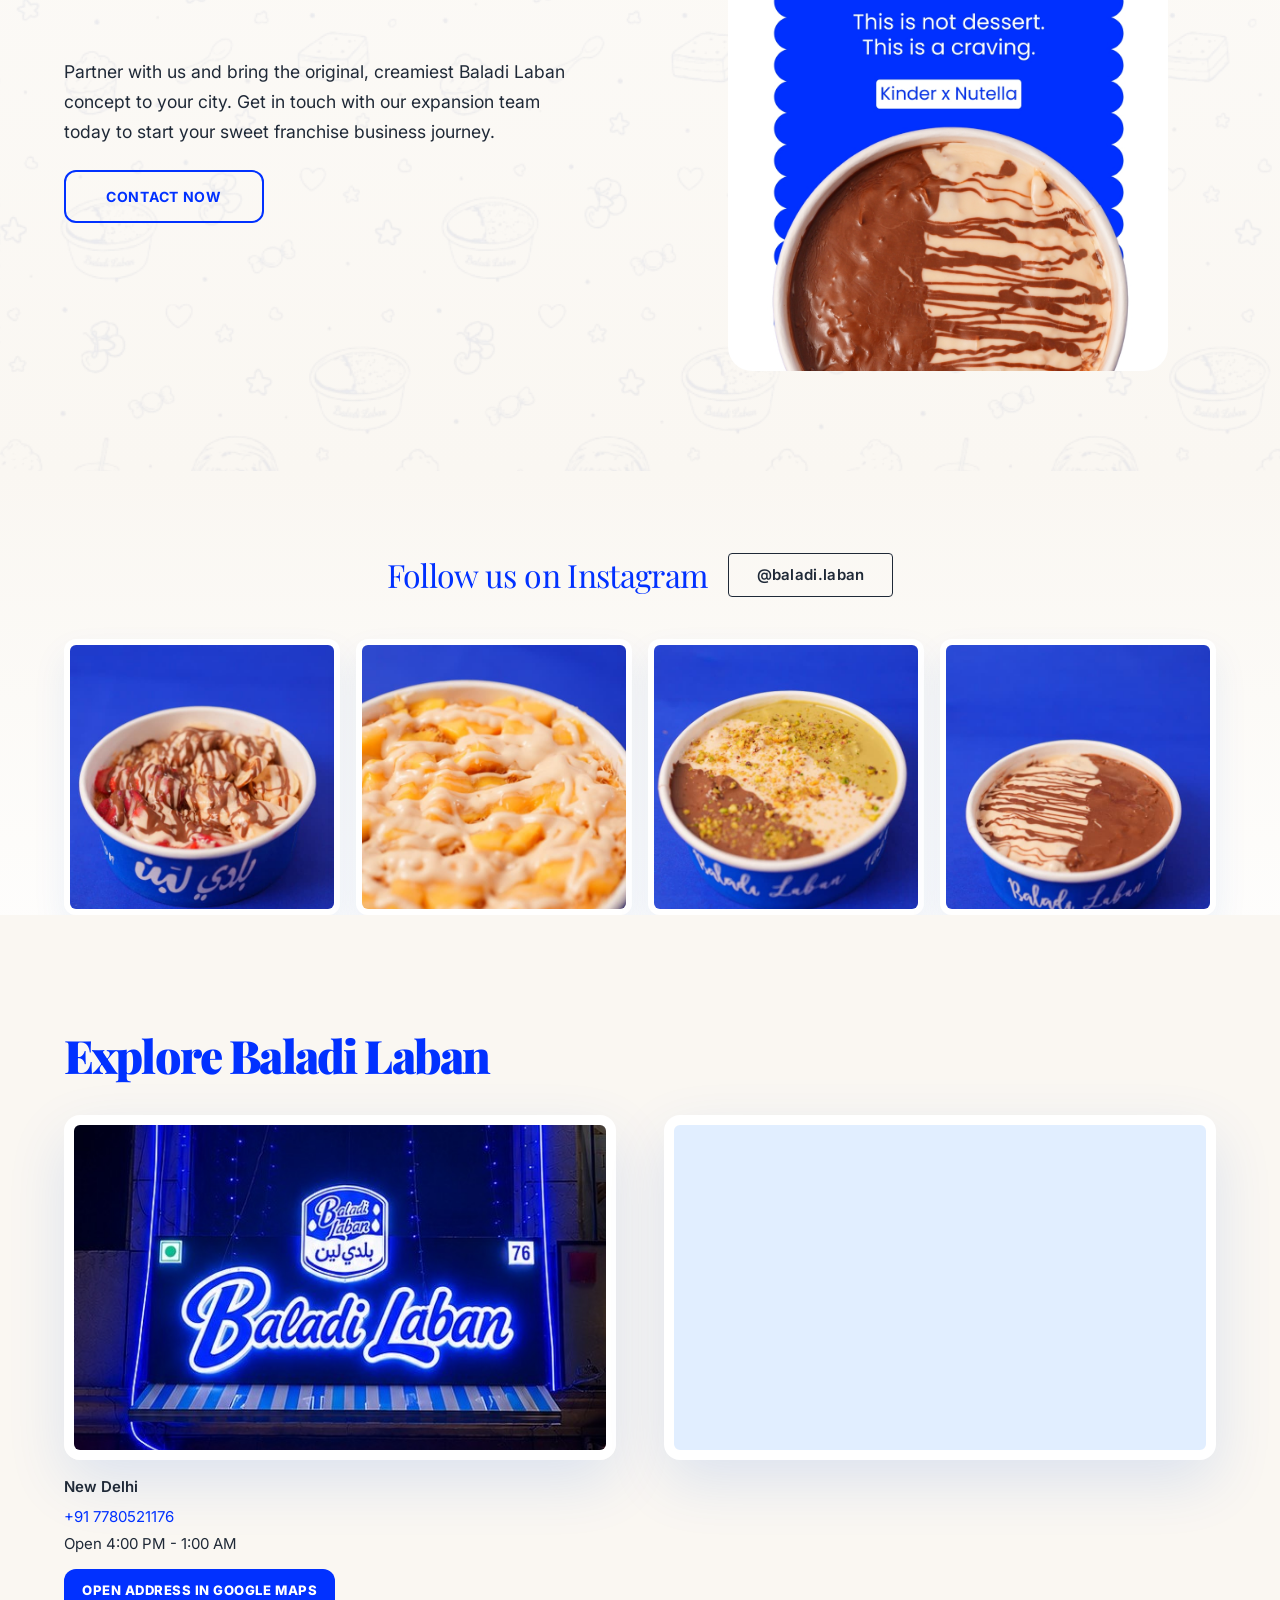
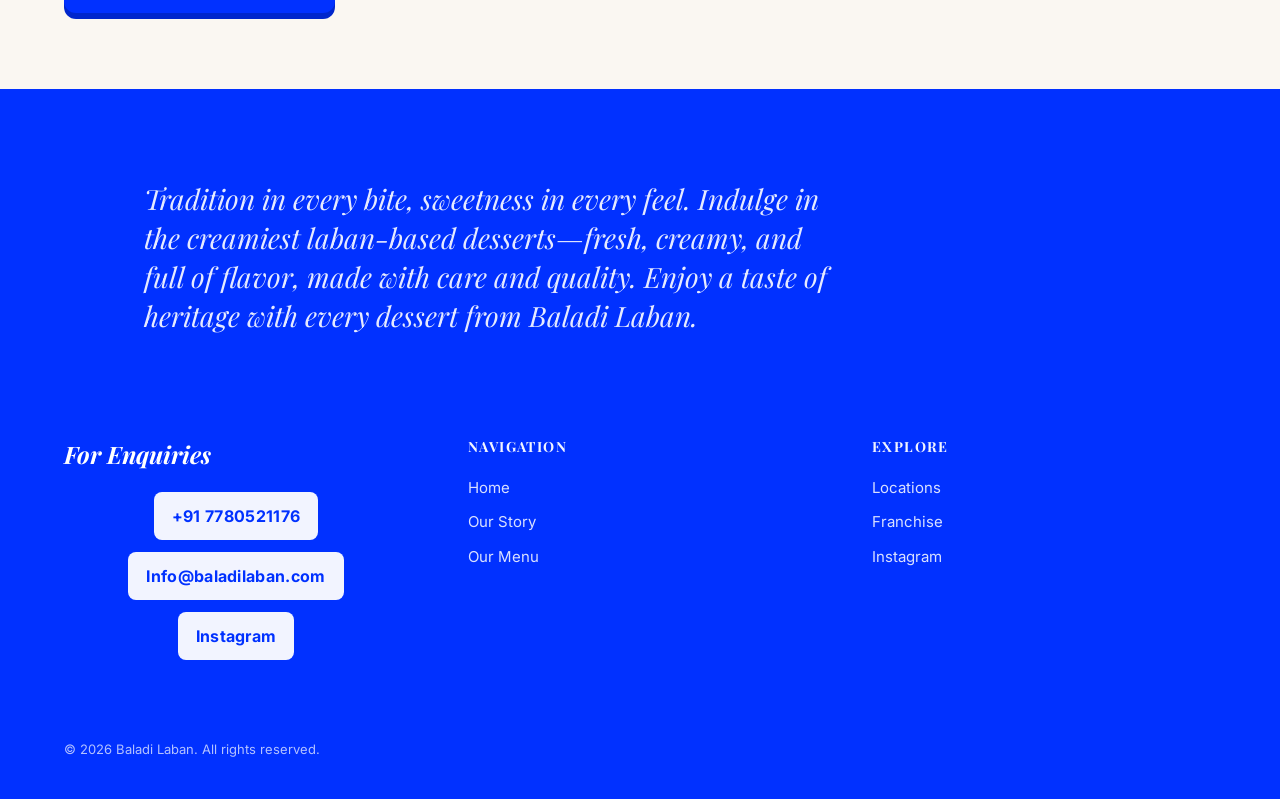
==== commit 0869bfd5: "final production fix 47" ====
--- a/index.html
+++ b/index.html
@@ -14,6 +14,19 @@
     <meta property="og:image" content="https://baladilaban.com/images/brand/logo.png">
     <meta name="theme-color" content="#FFFFFF">
     <link rel="canonical" href="https://baladilaban.com">
+    <script type="application/ld+json">
+    {
+      "@context": "https://schema.org",
+      "@type": "LocalBusiness",
+      "name": "Baladi Laban",
+      "description": "A new dessert culture featuring soft, creamy, addictive laban-based desserts launching soon in Delhi",
+      "url": "https://baladilaban.com",
+      "image": "https://baladilaban.com/images/brand/logo.png",
+      "telephone": "+91-XXXXXXXXX",
+      "areaServed": "Delhi",
+      "priceRange": "₹₹"
+    }
+    </script>
     <script>
         window.solveSimpleChallenge = window.solveSimpleChallenge || function () {
             return true;
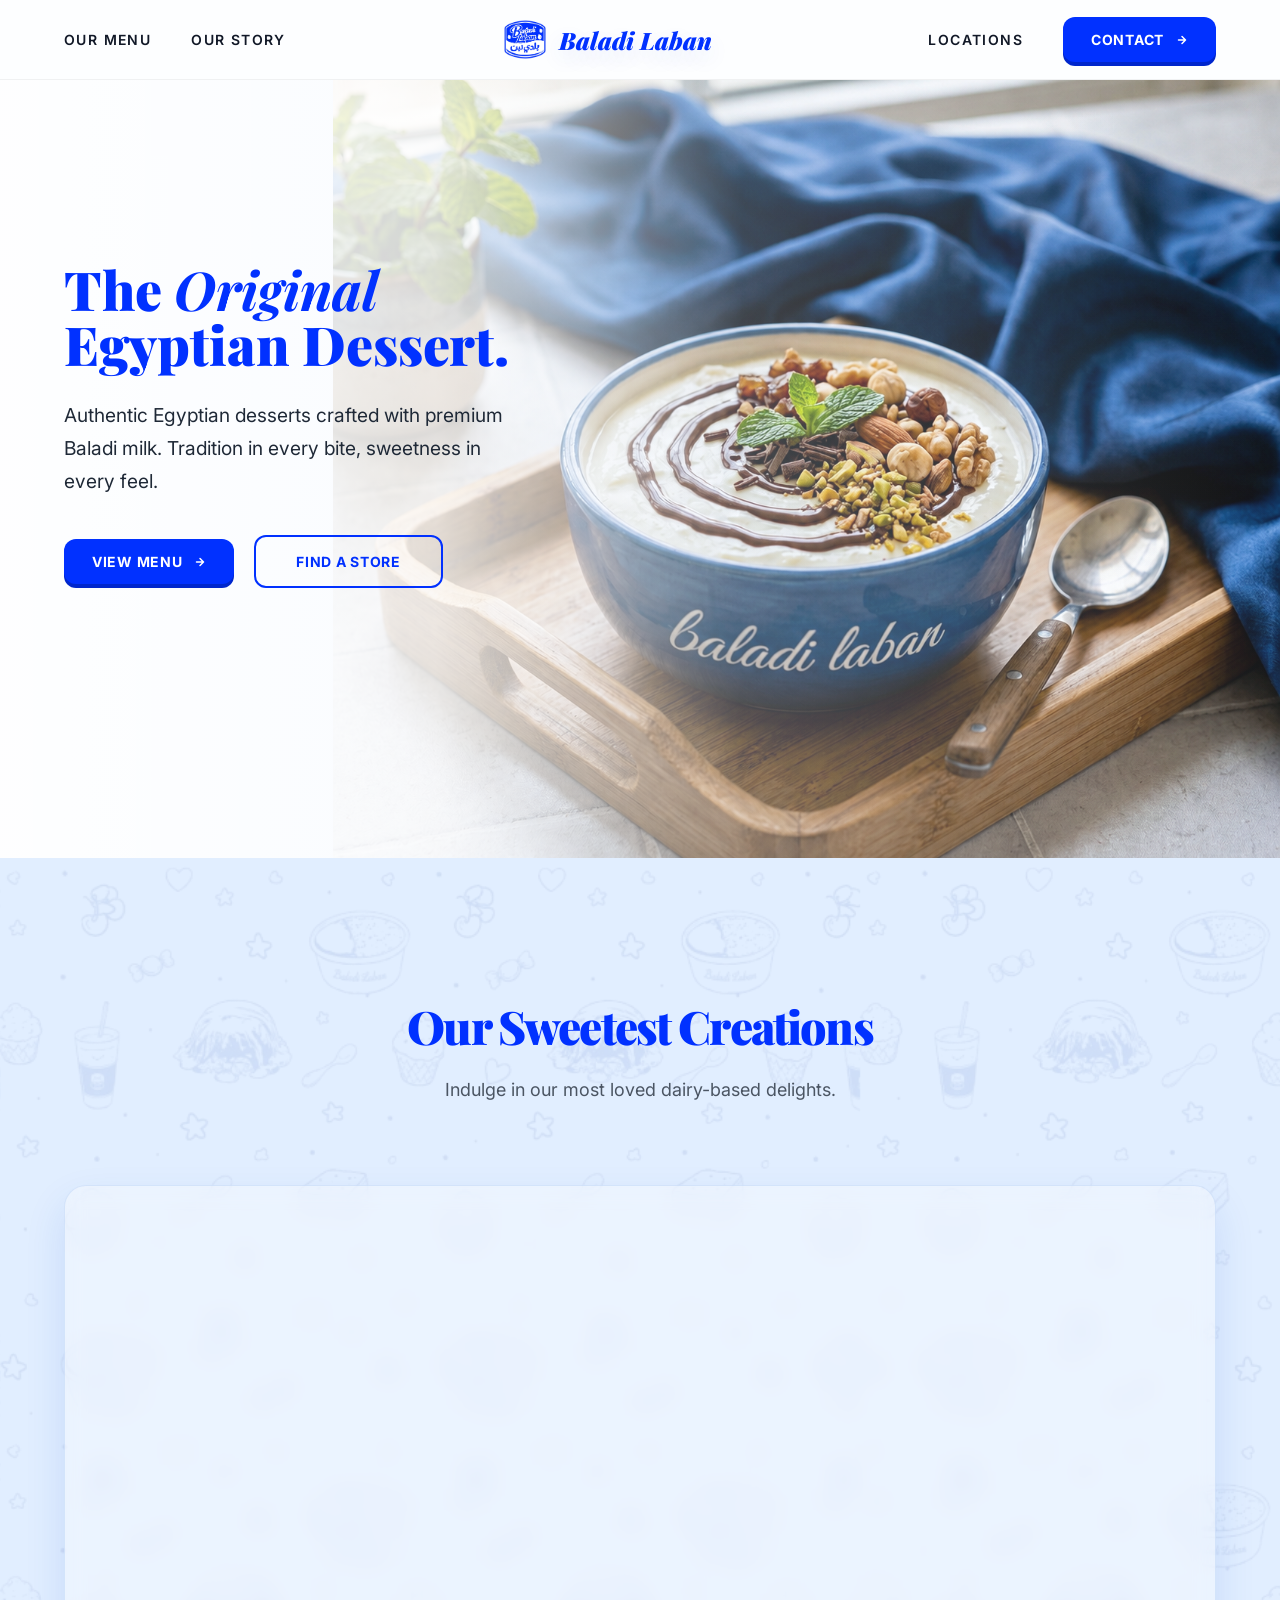
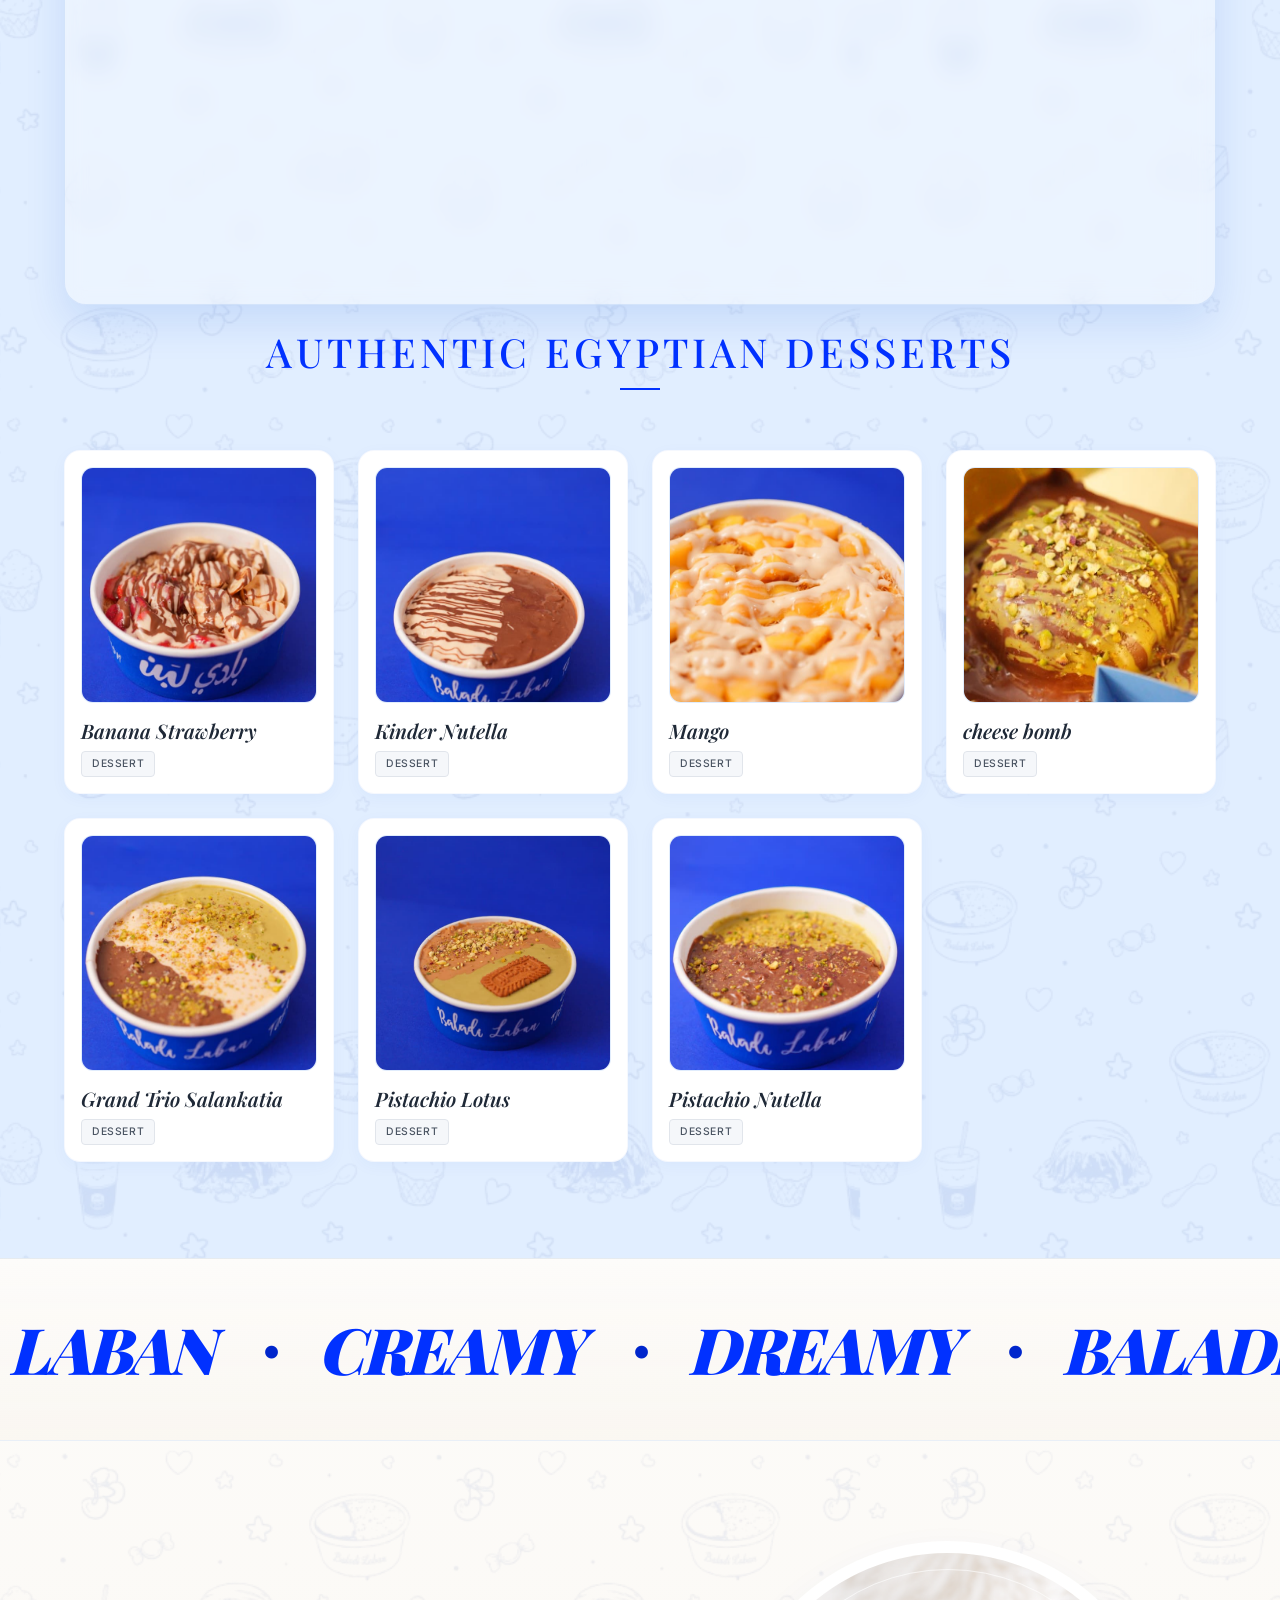
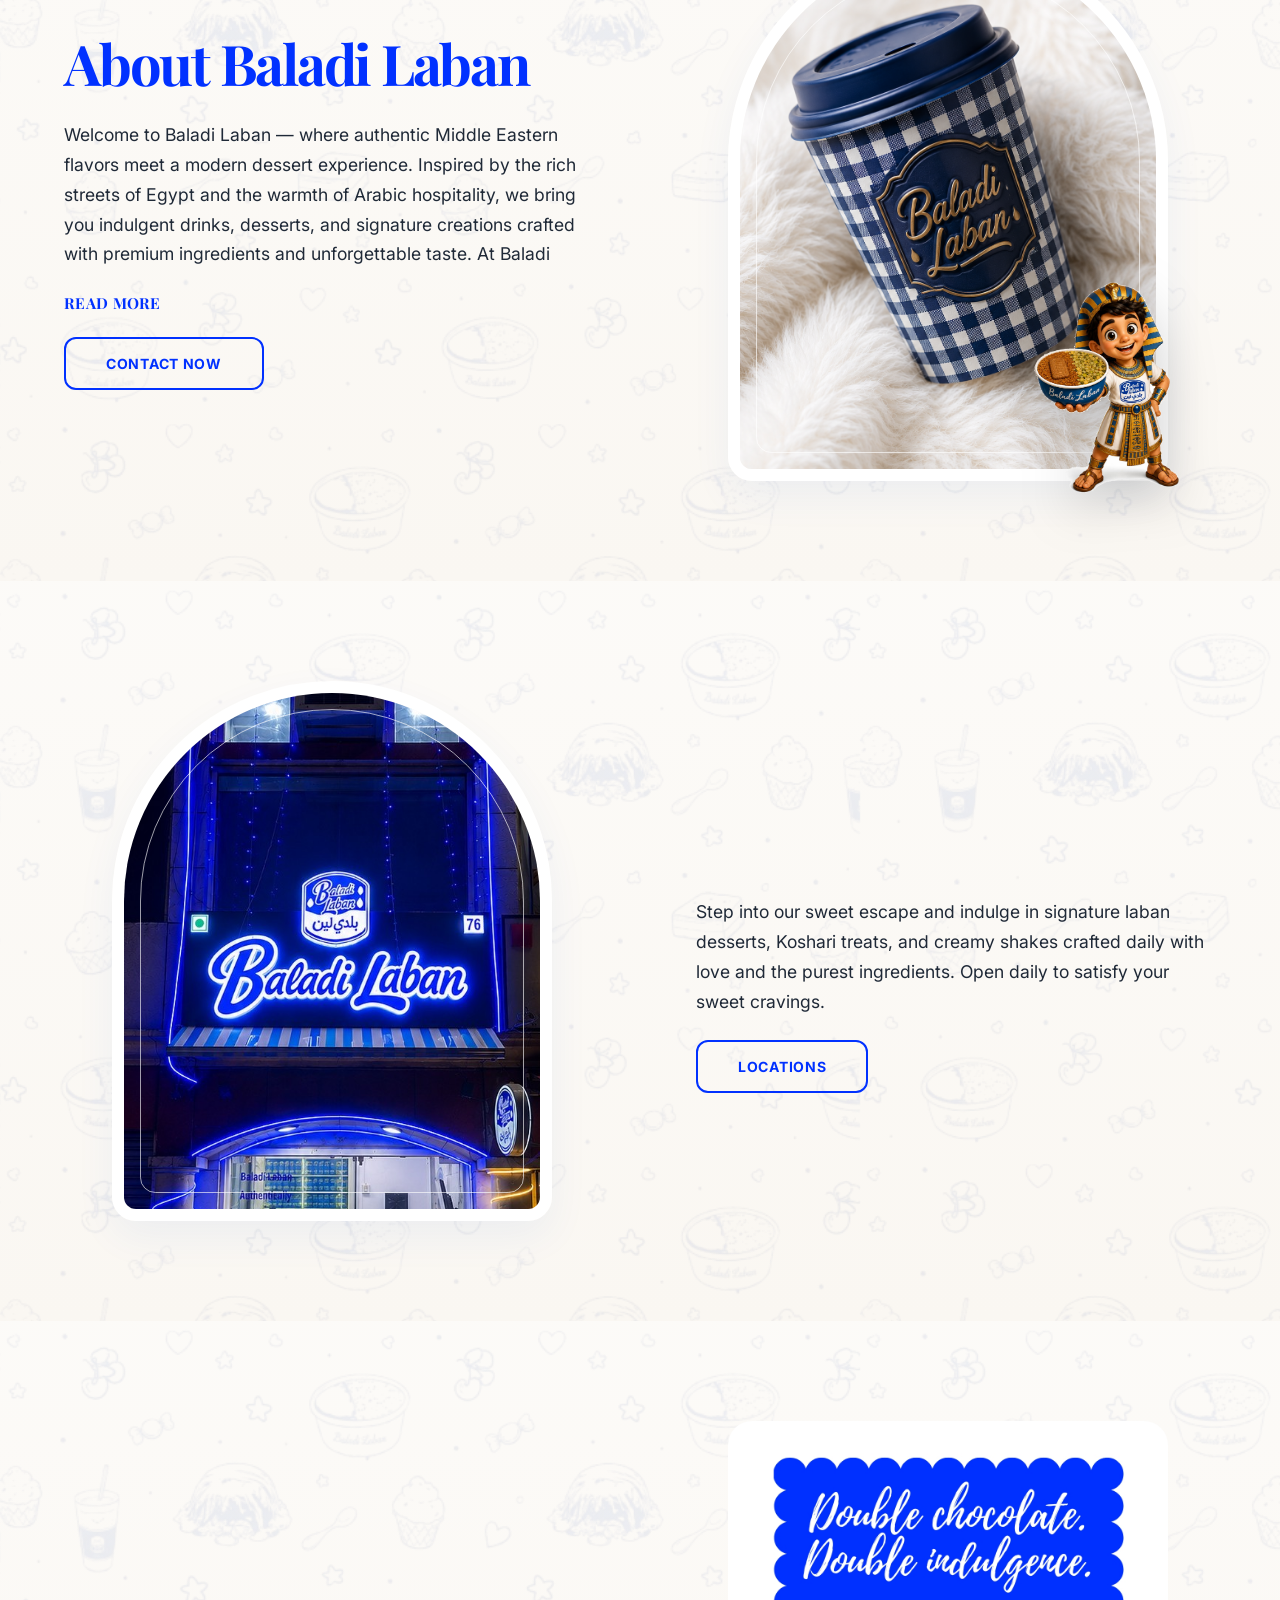
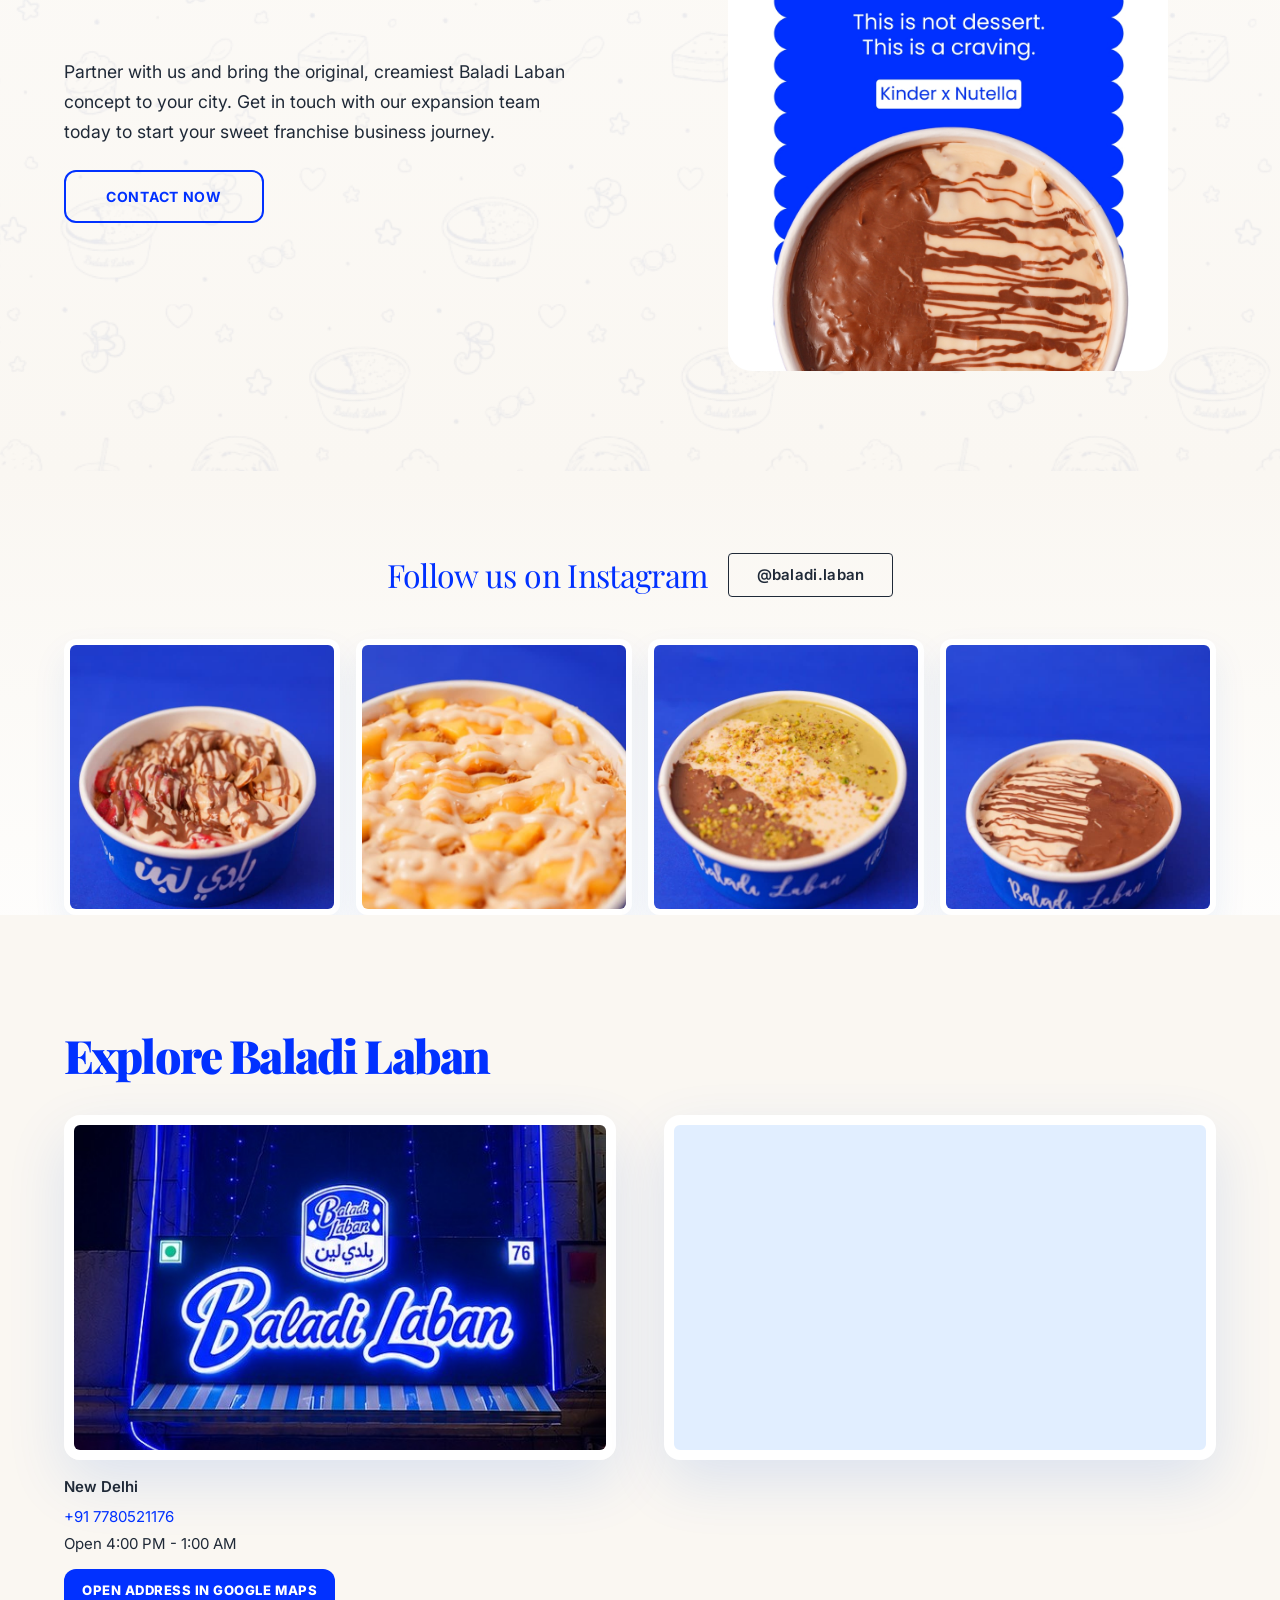
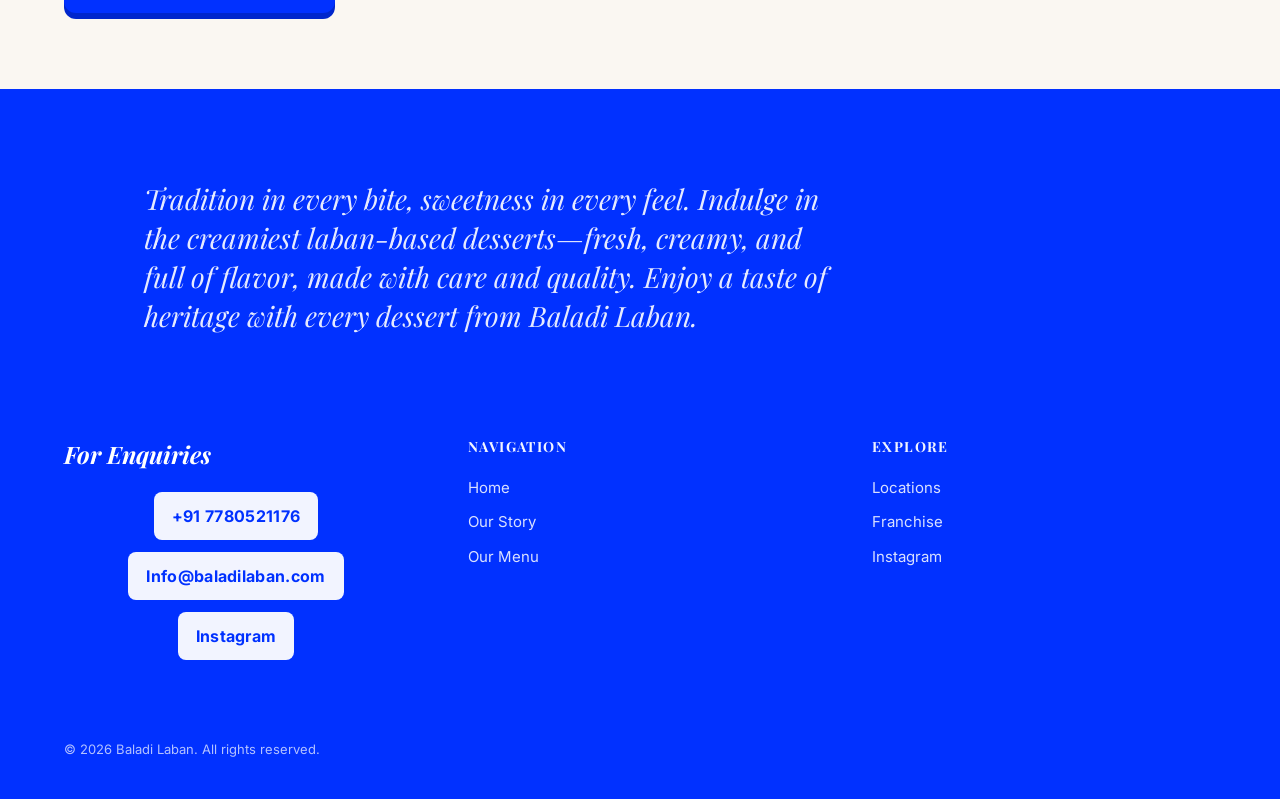
==== commit ac706675: "final production fix 48" ====
--- a/index.html
+++ b/index.html
@@ -12,8 +12,14 @@
     <meta property="og:type" content="website">
     <meta property="og:url" content="https://baladilaban.com">
     <meta property="og:image" content="https://baladilaban.com/images/brand/logo.png">
+    <meta name="twitter:card" content="summary_large_image">
+    <meta name="twitter:title" content="Baladi Laban - Premium Laban-Based Desserts">
+    <meta name="twitter:description" content="A new dessert culture is arriving. Soft, creamy, addictive laban-based desserts launching soon in Delhi.">
+    <meta name="twitter:image" content="https://baladilaban.com/images/brand/logo.png">
+    <meta name="robots" content="index, follow, max-snippet:-1, max-image-preview:large, max-video-preview:-1">
     <meta name="theme-color" content="#FFFFFF">
     <link rel="canonical" href="https://baladilaban.com">
+    <link rel="shortcut icon" href="./images/brand/logo.png" type="image/png">
     <script type="application/ld+json">
     {
       "@context": "https://schema.org",
@@ -25,6 +31,38 @@
       "telephone": "+91-XXXXXXXXX",
       "areaServed": "Delhi",
       "priceRange": "₹₹"
+    }
+    </script>
+    <script type="application/ld+json">
+    {
+      "@context": "https://schema.org",
+      "@type": "FAQPage",
+      "mainEntity": [
+        {
+          "@type": "Question",
+          "name": "What is Baladi Laban?",
+          "acceptedAnswer": {
+            "@type": "Answer",
+            "text": "Baladi Laban is a new dessert culture featuring soft, creamy, and addictive laban-based desserts launching soon in Delhi. Our desserts include Koshari, Salankatia, and Qashtuta - all crafted with premium ingredients."
+          }
+        },
+        {
+          "@type": "Question",
+          "name": "When is Baladi Laban launching in Delhi?",
+          "acceptedAnswer": {
+            "@type": "Answer",
+            "text": "Baladi Laban is launching soon in Delhi. Follow our social media for the latest updates on our opening date."
+          }
+        },
+        {
+          "@type": "Question",
+          "name": "What is Laban?",
+          "acceptedAnswer": {
+            "@type": "Answer",
+            "text": "Laban is a traditional creamy, yogurt-based dessert that forms the foundation of our unique dessert offerings."
+          }
+        }
+      ]
     }
     </script>
     <script>
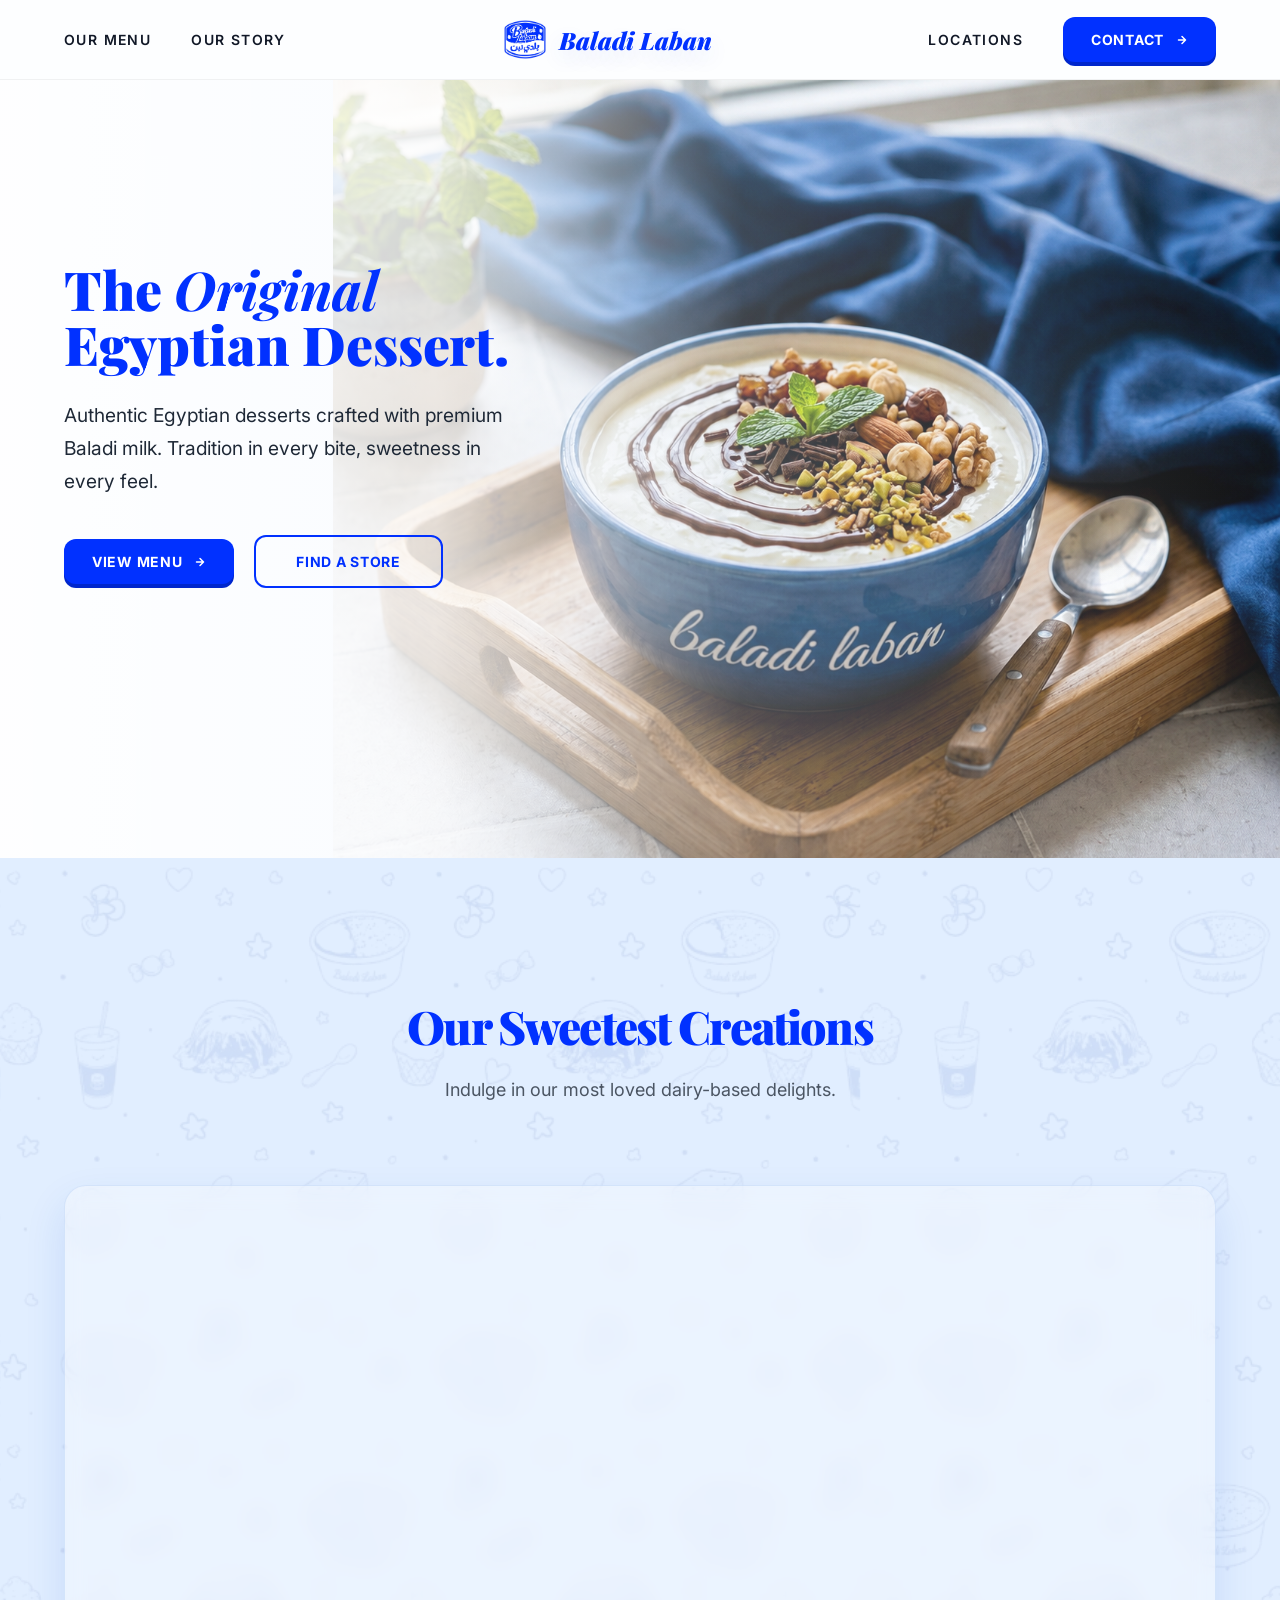
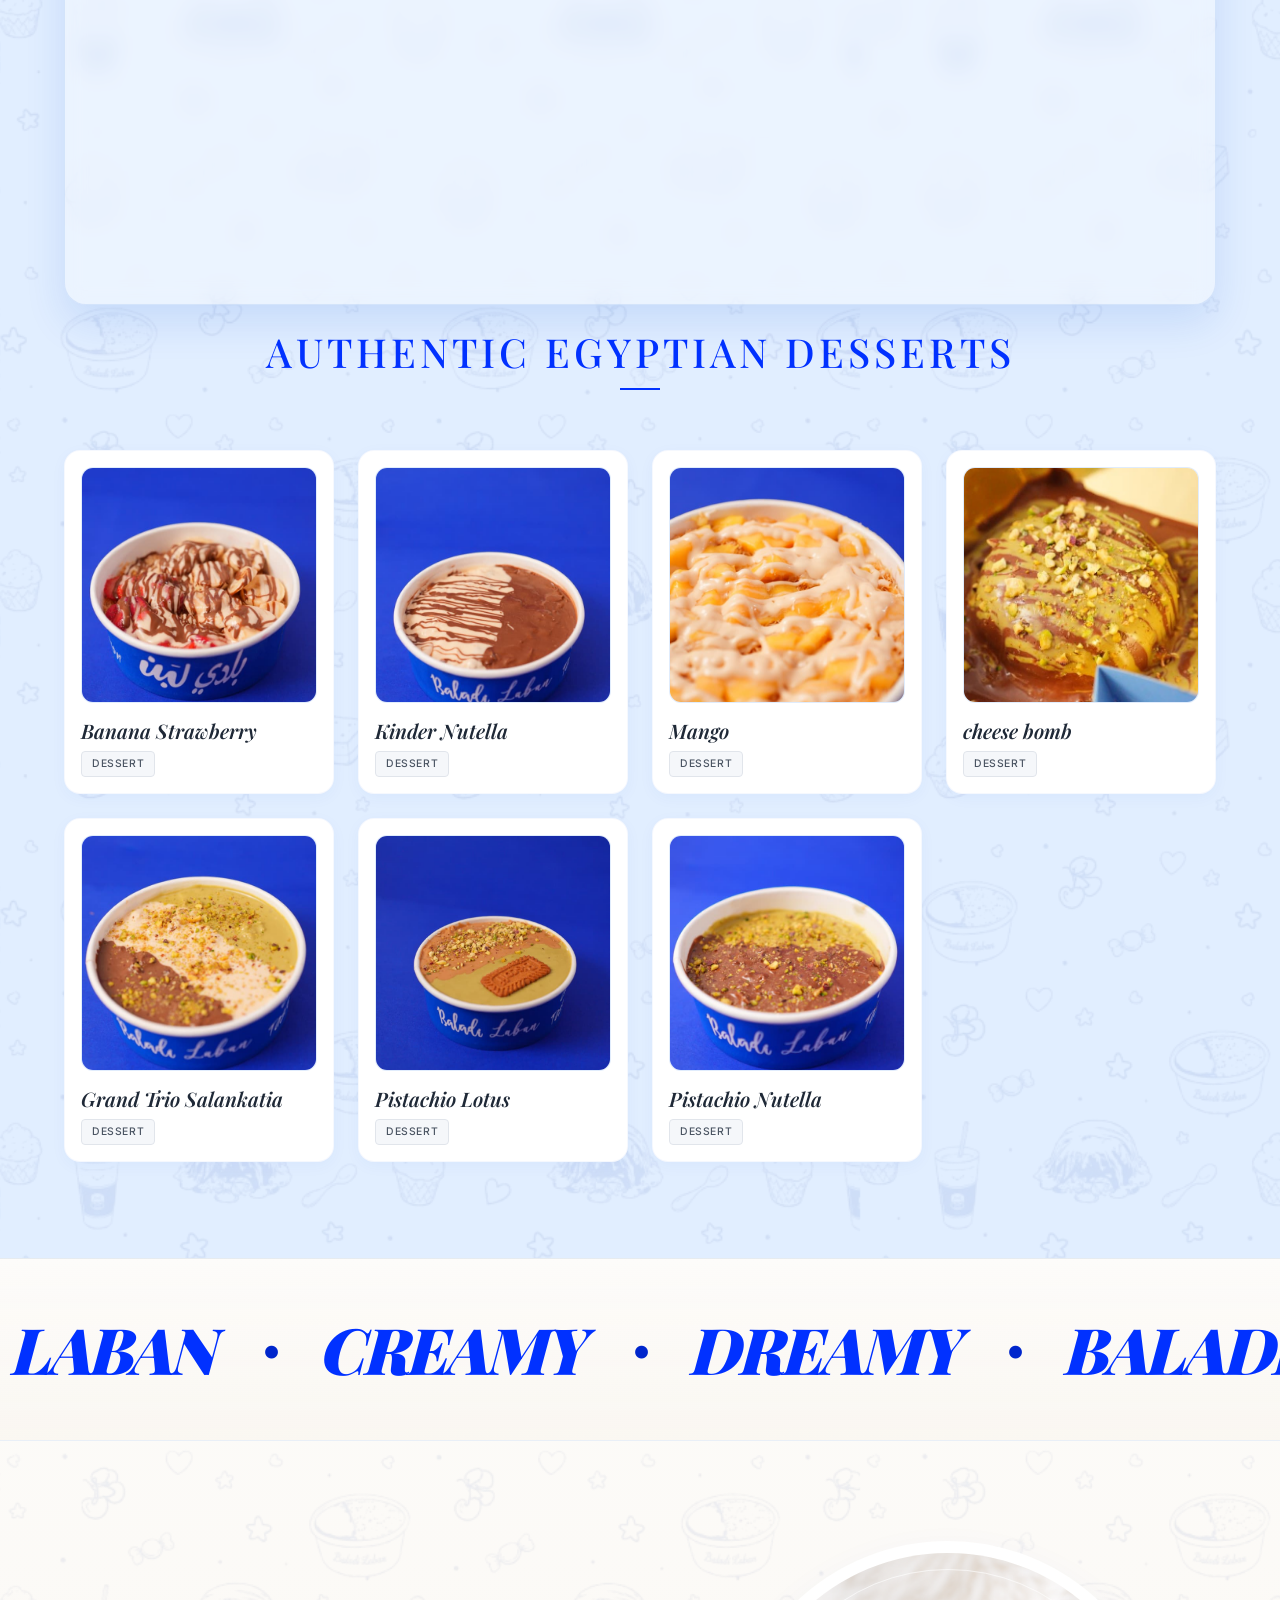
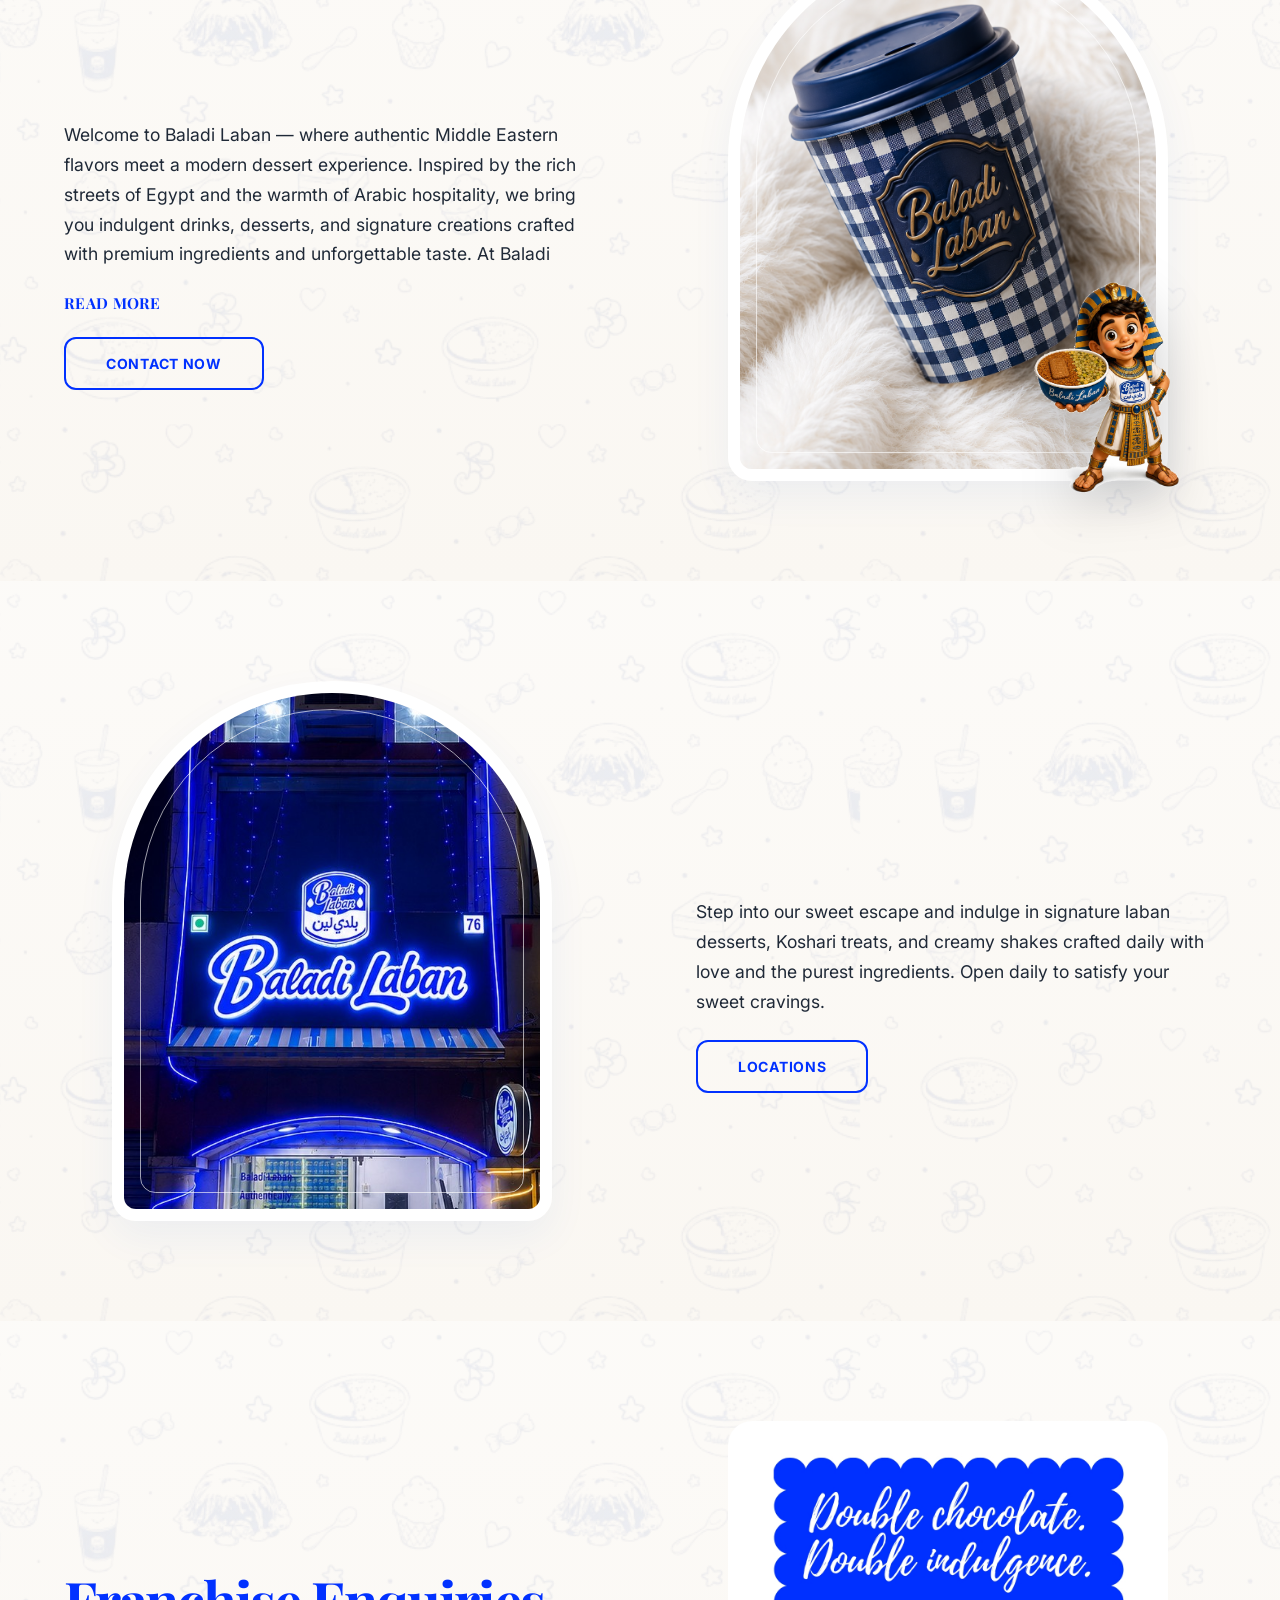
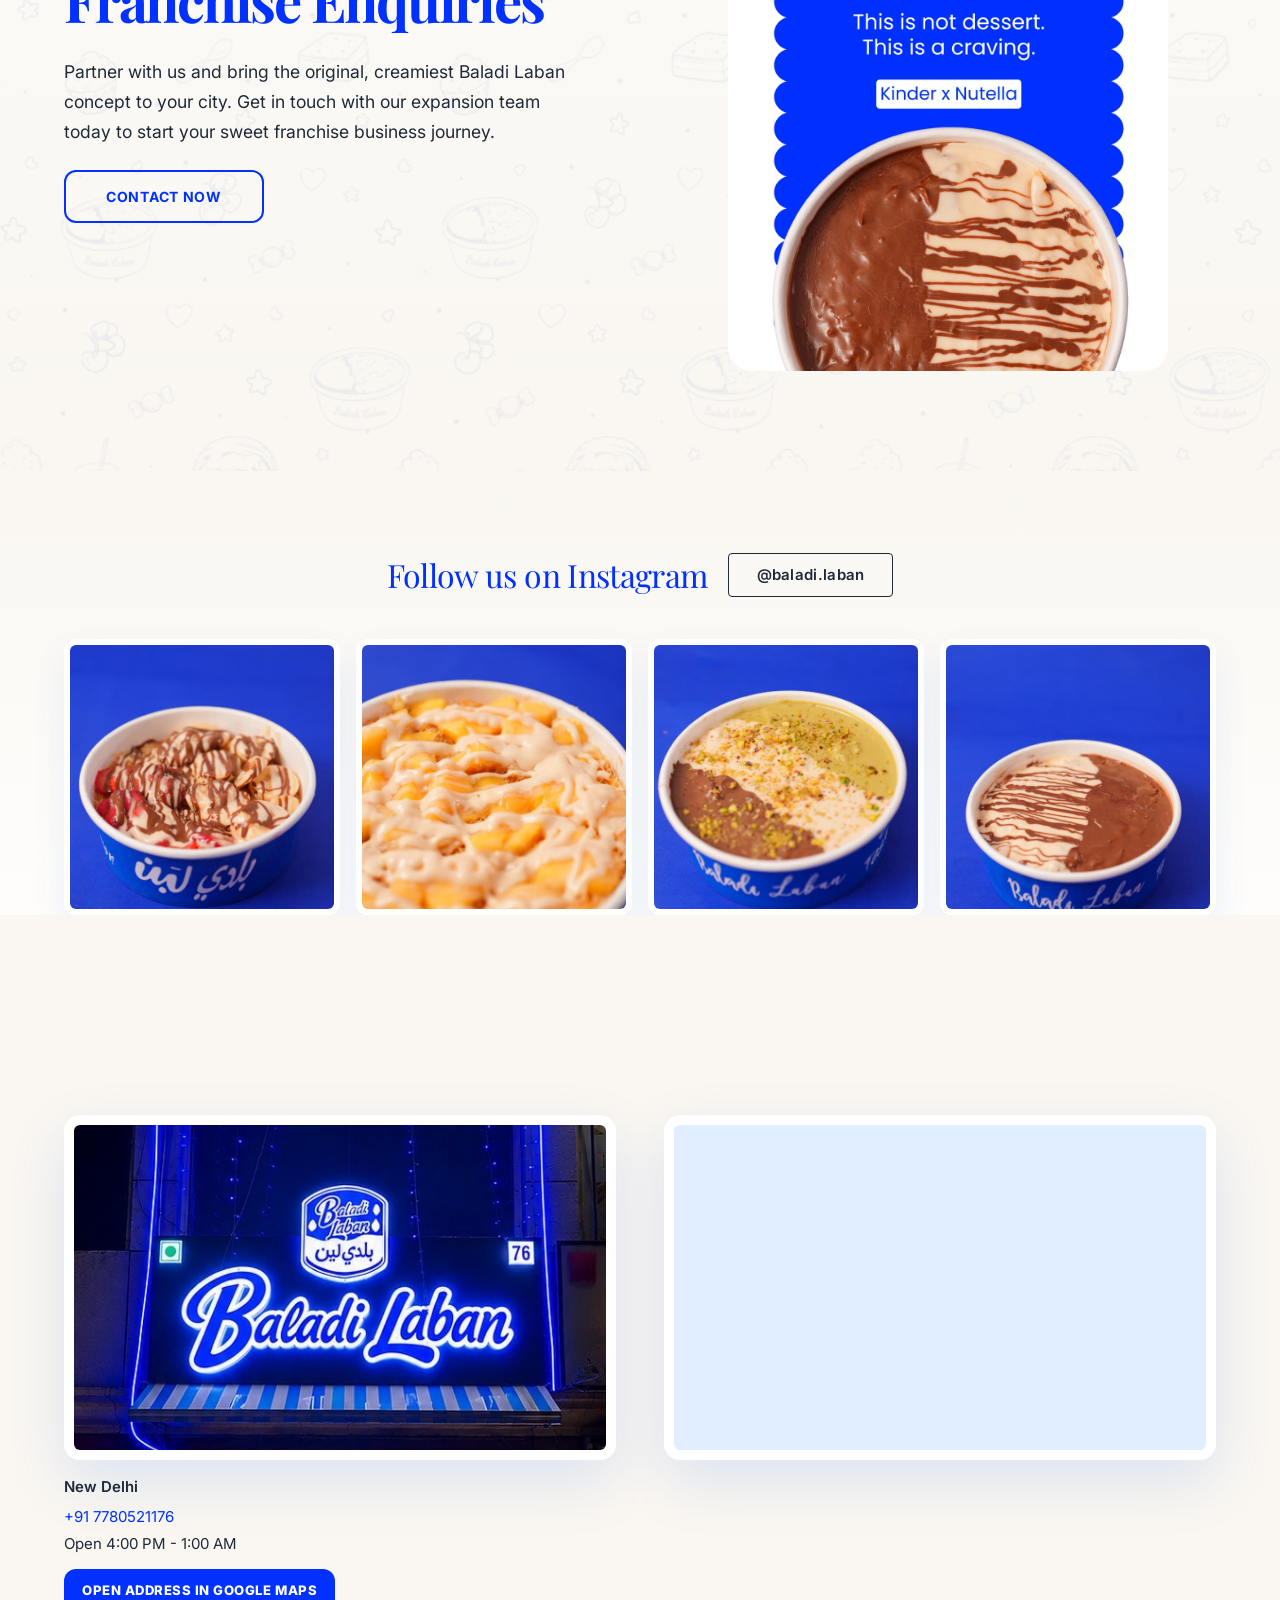
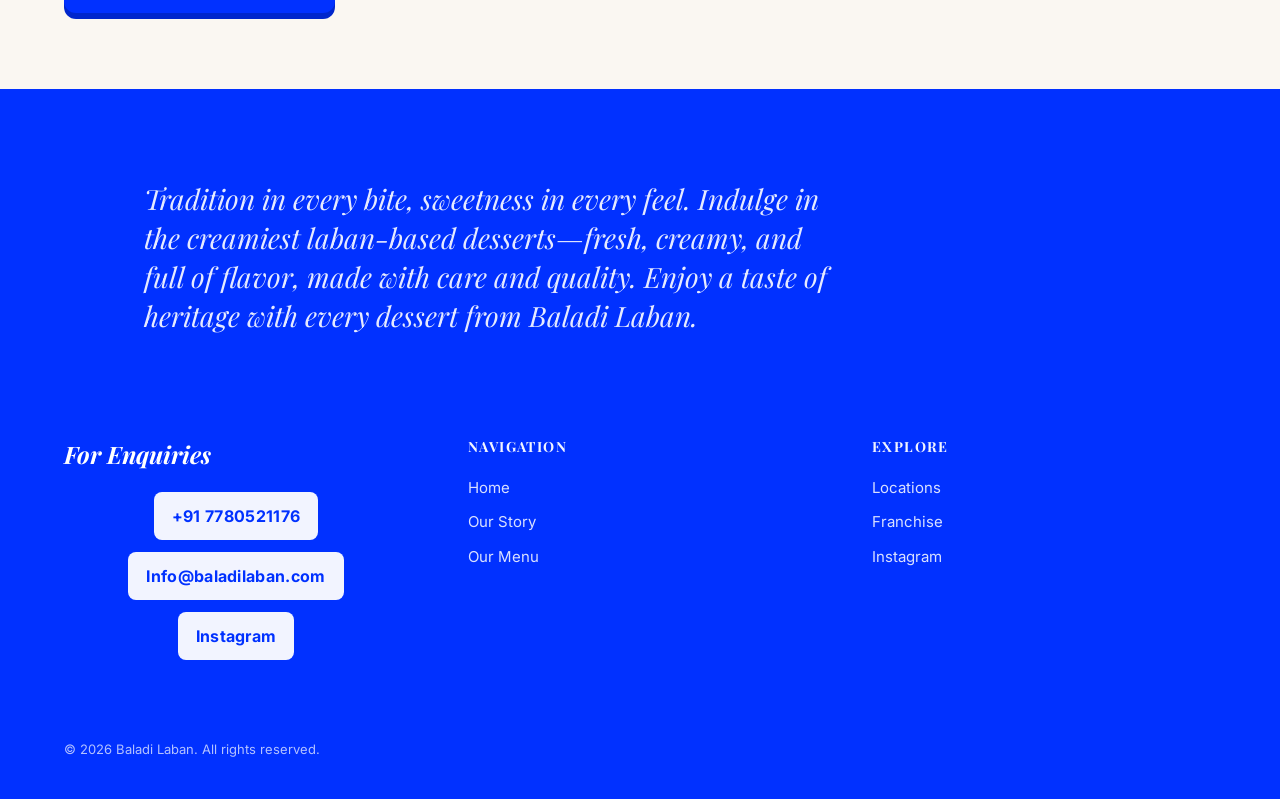
==== commit c4f1eba5: "final production fix 49" ====
--- a/index.html
+++ b/index.html
@@ -28,9 +28,9 @@
       "description": "A new dessert culture featuring soft, creamy, addictive laban-based desserts launching soon in Delhi",
       "url": "https://baladilaban.com",
       "image": "https://baladilaban.com/images/brand/logo.png",
-      "telephone": "+91-XXXXXXXXX",
+      "telephone": "+91-7780521176",
       "areaServed": "Delhi",
-      "priceRange": "₹₹"
+      "priceRange": "₹₹₹"
     }
     </script>
     <script type="application/ld+json">
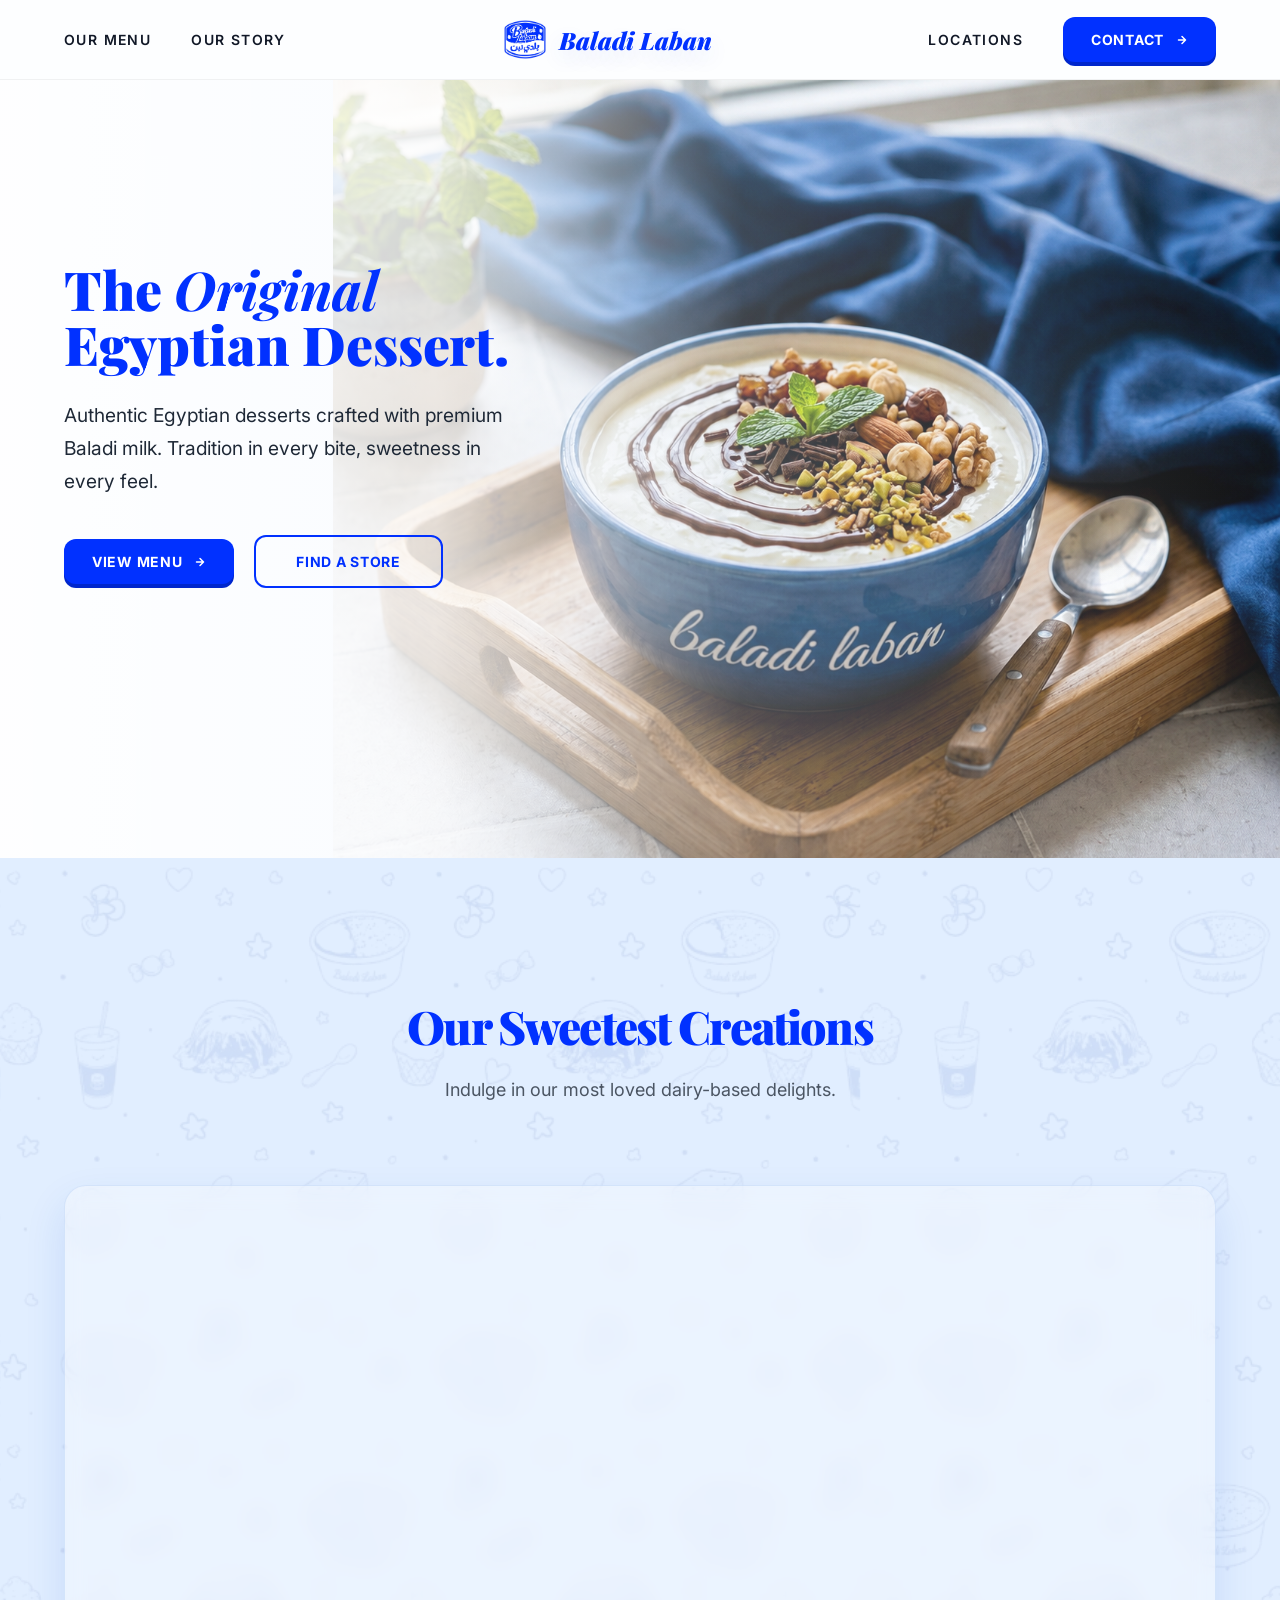
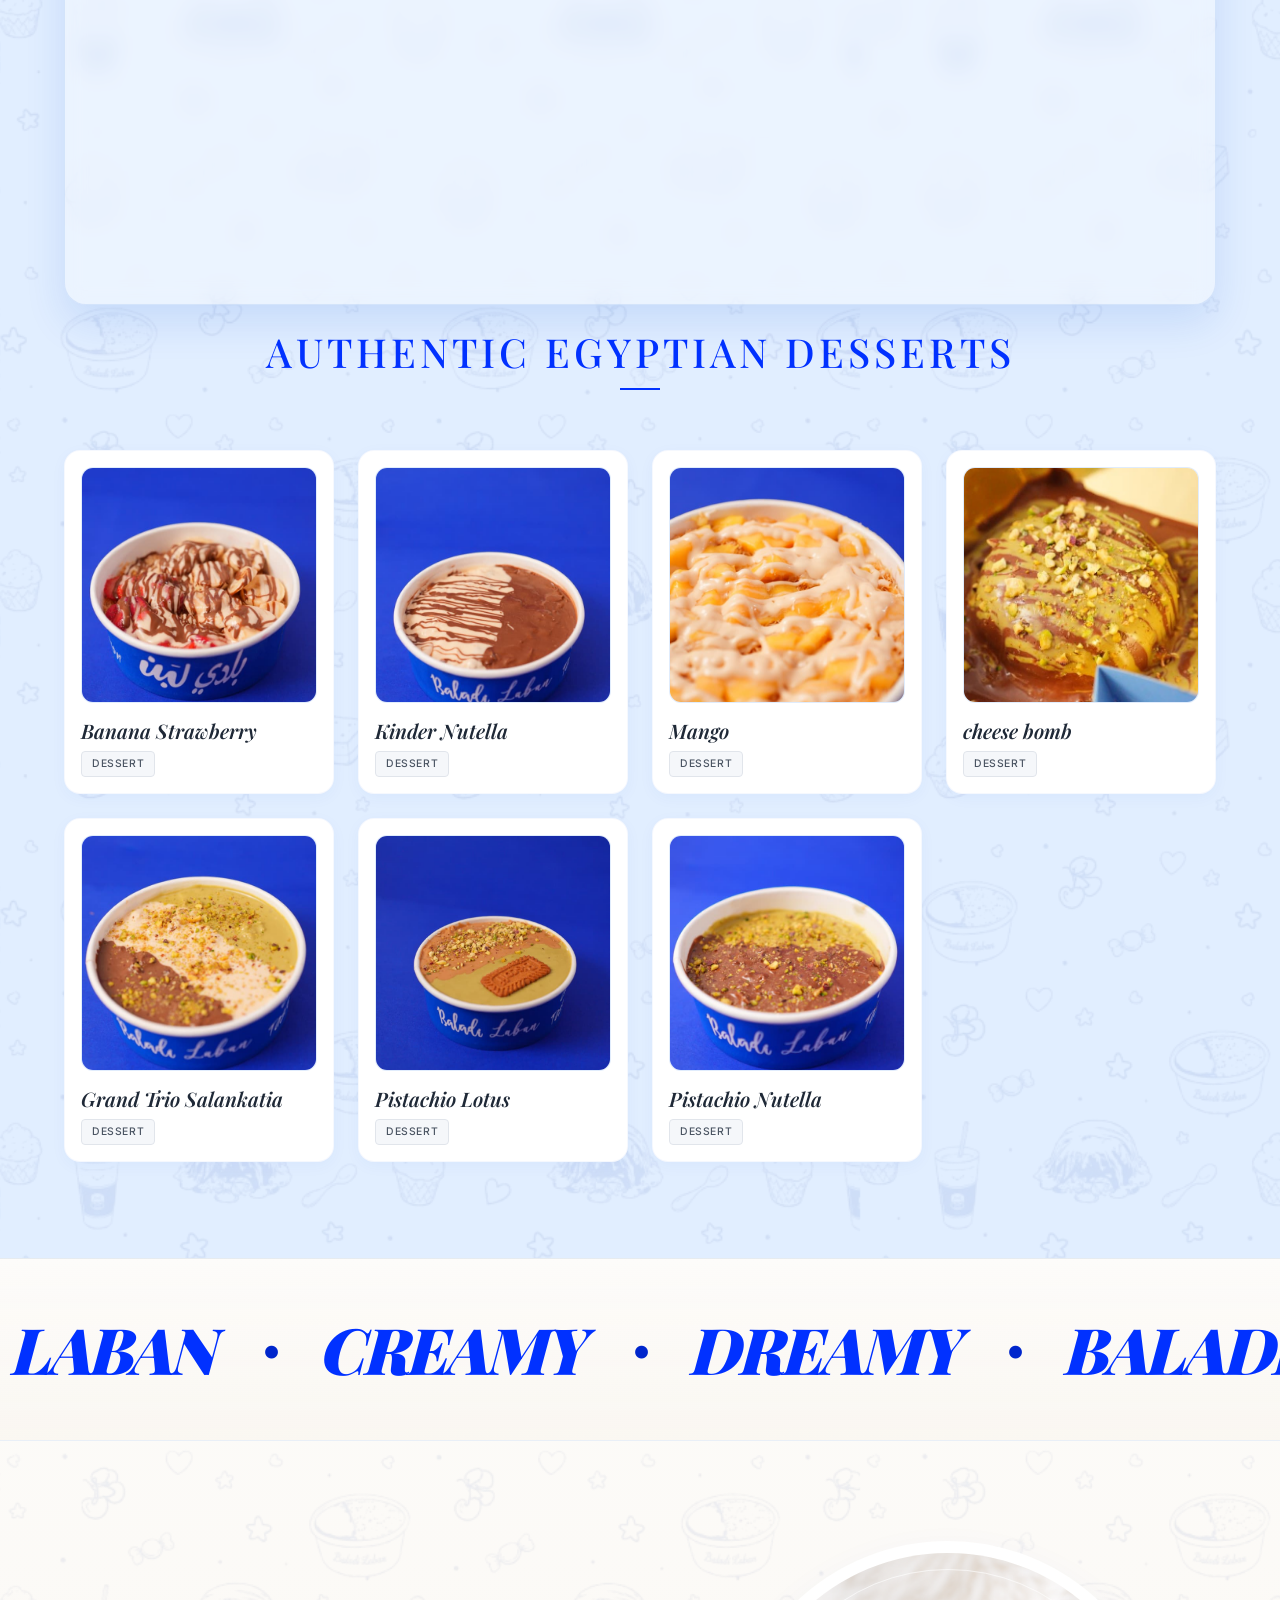
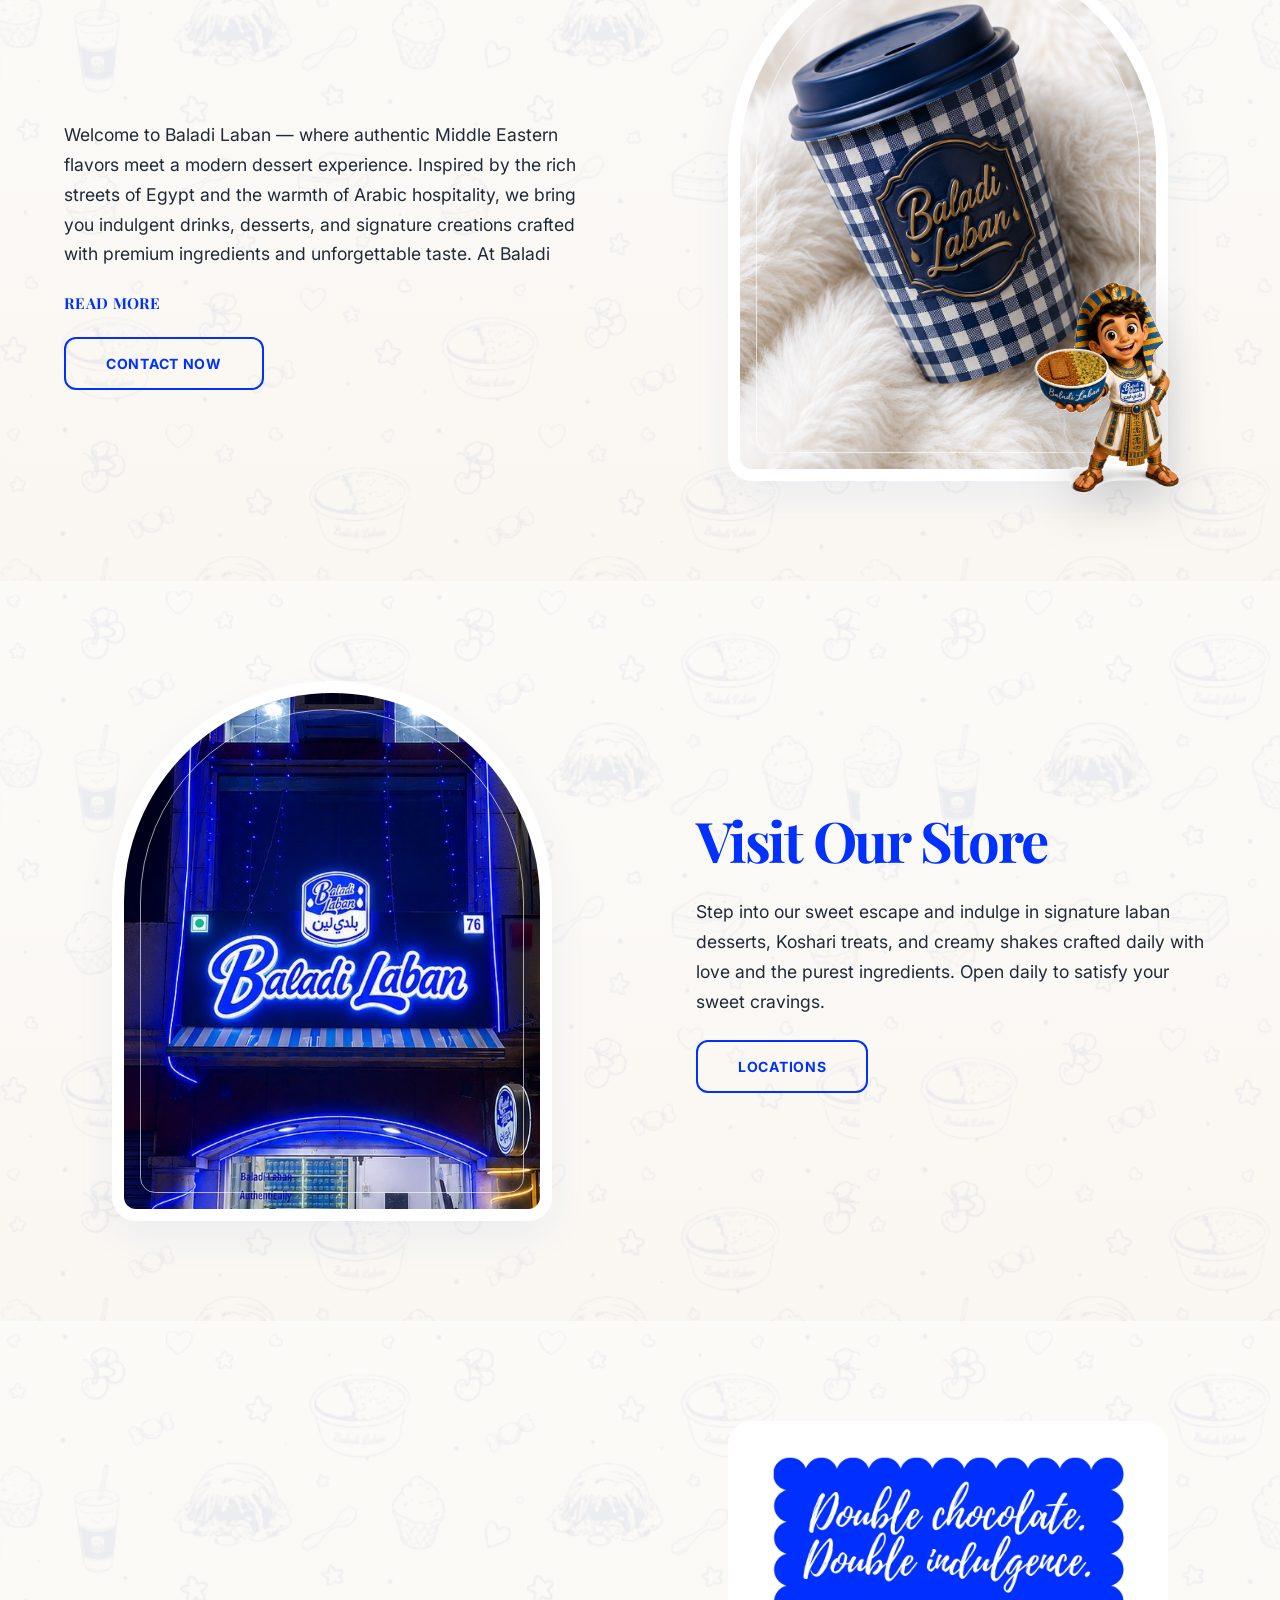
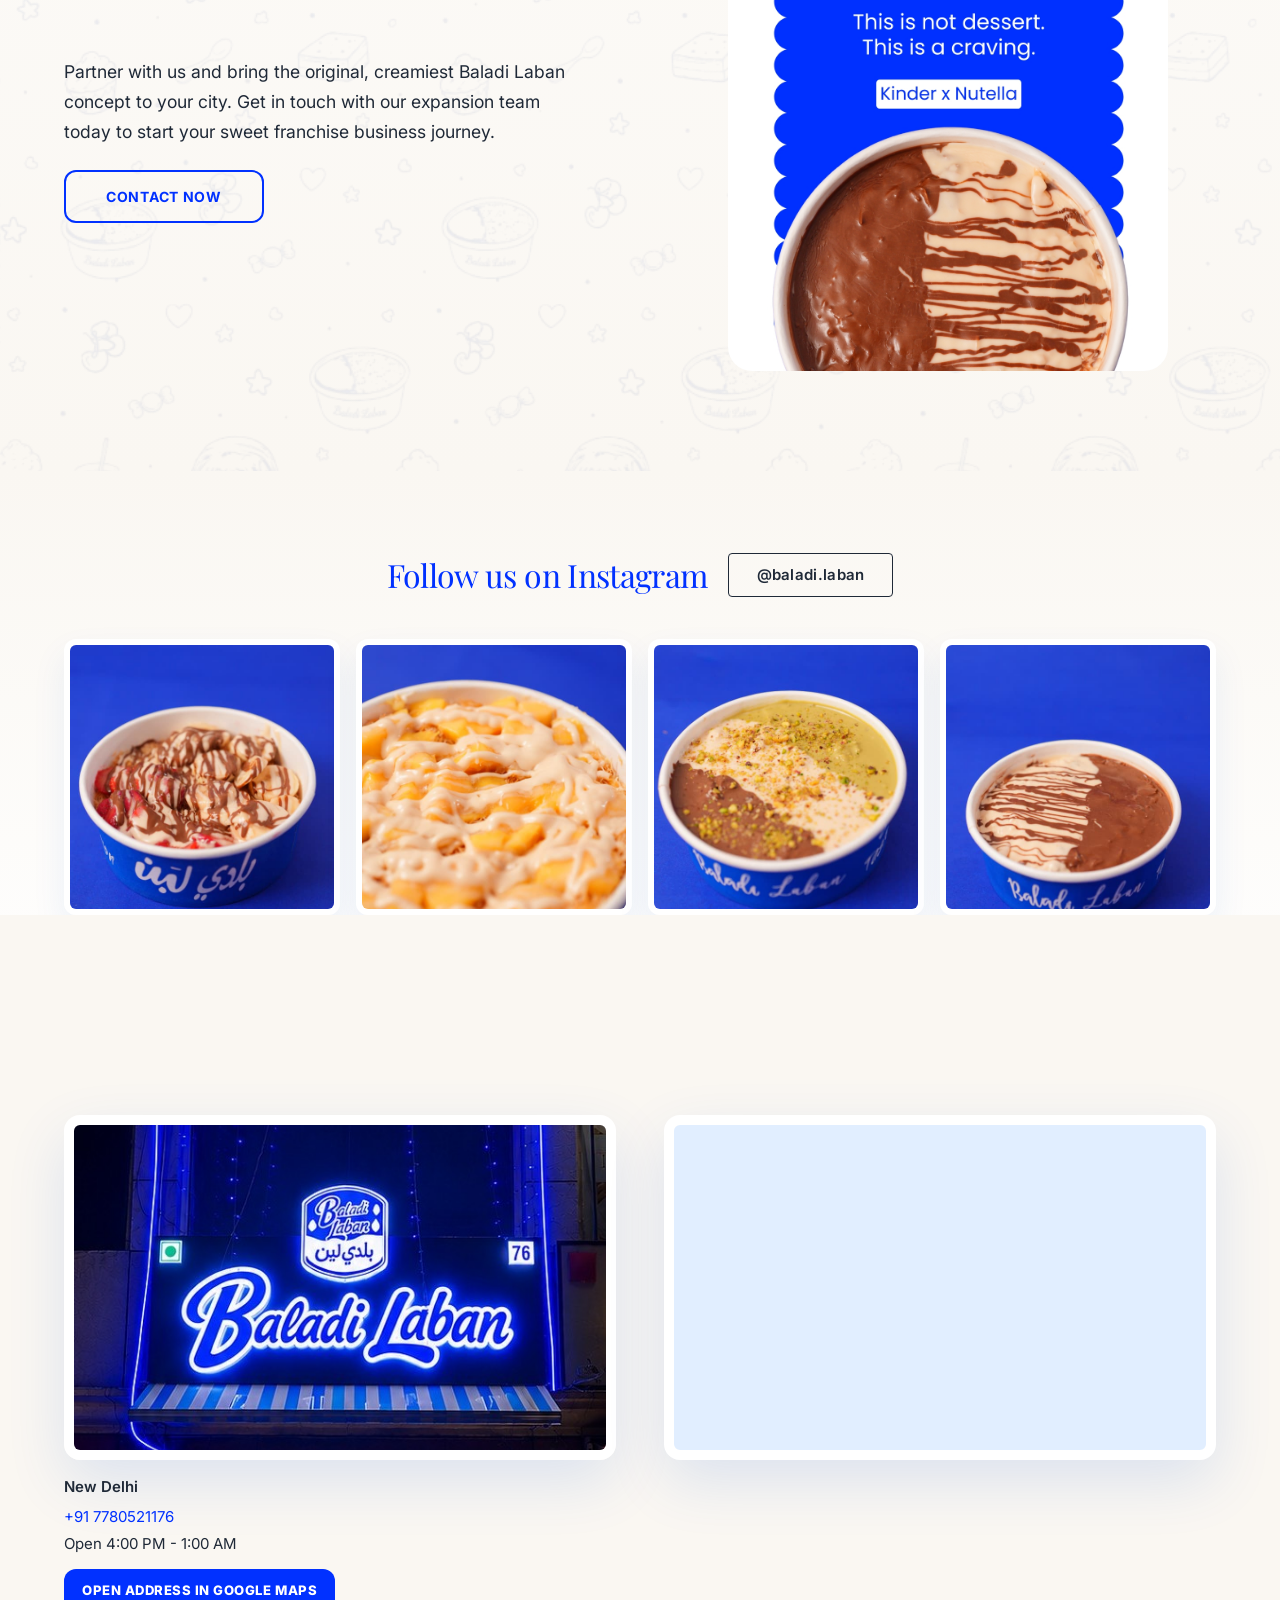
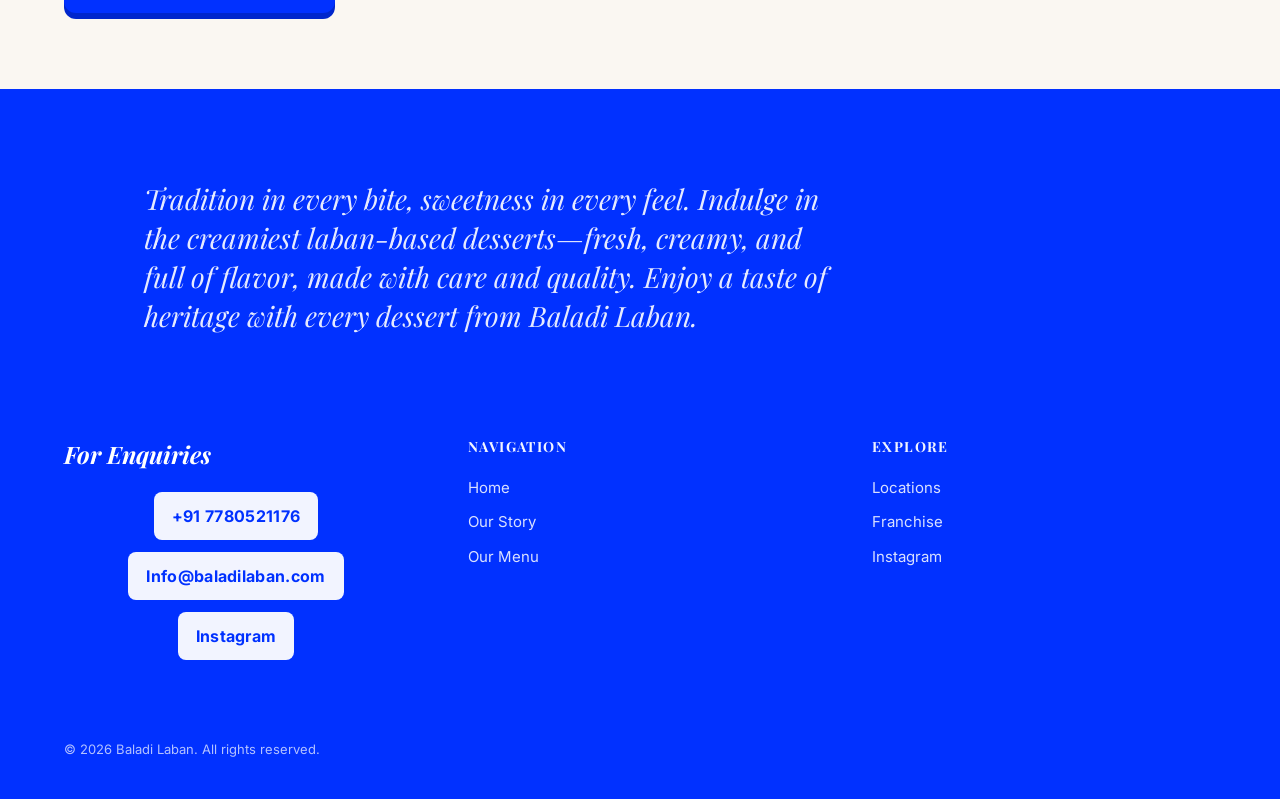
==== commit cdd9e683: "Update menu prices" ====
--- a/index.html
+++ b/index.html
@@ -137,8 +137,8 @@
                         </div>
                         <h3 class="menu-card-name">Pistachio lotus</h3>
                         <div class="menu-card-prices">
-                            <div class="price-pill"><span class="price-type">Regular</span><span class="price-amount">₹469</span></div>
-                            <div class="price-pill"><span class="price-type">Mini</span><span class="price-amount">₹269</span></div>
+                            <div class="price-pill"><span class="price-type">Regular</span><span class="price-amount">₹619</span></div>
+                            <div class="price-pill"><span class="price-type">Mini</span><span class="price-amount">₹279</span></div>
                         </div>
                     </div>
                     <!-- Koshari Item 2 -->
@@ -148,8 +148,8 @@
                         </div>
                         <h3 class="menu-card-name">Kinder Nutella</h3>
                         <div class="menu-card-prices">
-                            <div class="price-pill"><span class="price-type">Regular</span><span class="price-amount">₹469</span></div>
-                            <div class="price-pill"><span class="price-type">Mini</span><span class="price-amount">₹269</span></div>
+                            <div class="price-pill"><span class="price-type">Regular</span><span class="price-amount">₹485</span></div>
+                            <div class="price-pill"><span class="price-type">Mini</span><span class="price-amount">₹279</span></div>
                         </div>
                     </div>
                     <!-- Koshari Item 3 -->
@@ -159,8 +159,8 @@
                         </div>
                         <h3 class="menu-card-name">Pistachio Nutella</h3>
                         <div class="menu-card-prices">
-                            <div class="price-pill"><span class="price-type">Regular</span><span class="price-amount">₹469</span></div>
-                            <div class="price-pill"><span class="price-type">Mini</span><span class="price-amount">₹269</span></div>
+                            <div class="price-pill"><span class="price-type">Regular</span><span class="price-amount">₹589</span></div>
+                            <div class="price-pill"><span class="price-type">Mini</span><span class="price-amount">₹279</span></div>
                         </div>
                     </div>
                     <!-- Koshari Item 4 -->
@@ -170,8 +170,8 @@
                         </div>
                         <h3 class="menu-card-name">Grand Trio Koshari</h3>
                         <div class="menu-card-prices">
-                            <div class="price-pill"><span class="price-type">Regular</span><span class="price-amount">₹469</span></div>
-                            <div class="price-pill"><span class="price-type">Mini</span><span class="price-amount">₹269</span></div>
+                            <div class="price-pill"><span class="price-type">Regular</span><span class="price-amount">₹575</span></div>
+                            <div class="price-pill"><span class="price-type">Mini</span><span class="price-amount">₹279</span></div>
                         </div>
                     </div>
                 </div>
@@ -189,8 +189,8 @@
                             </div>
                             <h3 class="menu-card-name">Pistachio lotus</h3>
                             <div class="menu-card-prices">
-                                <div class="price-pill dark-pill"><span class="price-type">Regular</span><span class="price-amount">₹459</span></div>
-                                <div class="price-pill dark-pill"><span class="price-type">Mini</span><span class="price-amount">₹259</span></div>
+                                <div class="price-pill dark-pill"><span class="price-type">Regular</span><span class="price-amount">₹559</span></div>
+                                <div class="price-pill dark-pill"><span class="price-type">Mini</span><span class="price-amount">₹269</span></div>
                             </div>
                         </div>
                         <!-- Salankatia Item 2 -->
@@ -200,8 +200,8 @@
                             </div>
                             <h3 class="menu-card-name">Pistachio Nutella</h3>
                             <div class="menu-card-prices">
-                                <div class="price-pill dark-pill"><span class="price-type">Regular</span><span class="price-amount">₹459</span></div>
-                                <div class="price-pill dark-pill"><span class="price-type">Mini</span><span class="price-amount">₹259</span></div>
+                                <div class="price-pill dark-pill"><span class="price-type">Regular</span><span class="price-amount">₹529</span></div>
+                                <div class="price-pill dark-pill"><span class="price-type">Mini</span><span class="price-amount">₹269</span></div>
                             </div>
                         </div>
                         <!-- Salankatia Item 3 -->
@@ -211,8 +211,8 @@
                             </div>
                             <h3 class="menu-card-name">Grand Trio Salankatia</h3>
                             <div class="menu-card-prices">
-                                <div class="price-pill dark-pill"><span class="price-type">Regular</span><span class="price-amount">₹459</span></div>
-                                <div class="price-pill dark-pill"><span class="price-type">Mini</span><span class="price-amount">₹259</span></div>
+                                <div class="price-pill dark-pill"><span class="price-type">Regular</span><span class="price-amount">₹515</span></div>
+                                <div class="price-pill dark-pill"><span class="price-type">Mini</span><span class="price-amount">₹269</span></div>
                             </div>
                         </div>
                         <!-- Salankatia Item 4 -->
@@ -252,7 +252,7 @@
                         </div>
                         <h3 class="menu-card-name">Kinder Nutella</h3>
                         <div class="menu-card-prices">
-                            <div class="price-pill"><span class="price-type">Regular</span><span class="price-amount">₹459</span></div>
+                            <div class="price-pill"><span class="price-type">Regular</span><span class="price-amount">₹469</span></div>
                             <div class="price-pill"><span class="price-type">Mini</span><span class="price-amount">₹259</span></div>
                         </div>
                     </div>
@@ -263,8 +263,8 @@
                         </div>
                         <h3 class="menu-card-name">Pistachio Nutella</h3>
                         <div class="menu-card-prices">
-                            <div class="price-pill"><span class="price-type">Regular</span><span class="price-amount">₹459</span></div>
-                            <div class="price-pill"><span class="price-type">Mini</span><span class="price-amount">₹259</span></div>
+                            <div class="price-pill"><span class="price-type">Regular</span><span class="price-amount">₹559</span></div>
+                            <div class="price-pill"><span class="price-type">Mini</span><span class="price-amount">₹269</span></div>
                         </div>
                     </div>
                     <!-- Qashtuta Item 4 -->
@@ -292,7 +292,7 @@
                         </div>
                         <h3 class="menu-card-name">Belgium chocolate</h3>
                         <div class="menu-card-prices">
-                            <div class="price-pill"><span class="price-type">Price</span><span class="price-amount">₹399</span></div>
+                            <div class="price-pill"><span class="price-type">Price</span><span class="price-amount">₹459</span></div>
                         </div>
                     </div>
 
@@ -302,7 +302,7 @@
                         </div>
                         <h3 class="menu-card-name">Kinder</h3>
                         <div class="menu-card-prices">
-                            <div class="price-pill"><span class="price-type">Price</span><span class="price-amount">₹399</span></div>
+                            <div class="price-pill"><span class="price-type">Price</span><span class="price-amount">₹459</span></div>
                         </div>
                     </div>
 
@@ -312,7 +312,7 @@
                         </div>
                         <h3 class="menu-card-name">Pistachio</h3>
                         <div class="menu-card-prices">
-                            <div class="price-pill"><span class="price-type">Price</span><span class="price-amount">₹399</span></div>
+                            <div class="price-pill"><span class="price-type">Price</span><span class="price-amount">₹479</span></div>
                         </div>
                     </div>
 
@@ -322,7 +322,7 @@
                         </div>
                         <h3 class="menu-card-name">Chocolate</h3>
                         <div class="menu-card-prices">
-                            <div class="price-pill"><span class="price-type">Price</span><span class="price-amount">₹399</span></div>
+                            <div class="price-pill"><span class="price-type">Price</span><span class="price-amount">₹449</span></div>
                         </div>
                     </div>
 
@@ -342,7 +342,7 @@
                             </div>
                             <h3 class="menu-card-name">Lazy cat</h3>
                             <div class="menu-card-prices">
-                                <div class="price-pill"><span class="price-type">Price</span><span class="price-amount">₹349</span></div>
+                                <div class="price-pill"><span class="price-type">Price</span><span class="price-amount">₹385</span></div>
                             </div>
                         </div>
 
@@ -352,7 +352,7 @@
                             </div>
                             <h3 class="menu-card-name">Cheese bomb</h3>
                             <div class="menu-card-prices">
-                                <div class="price-pill"><span class="price-type">Price</span><span class="price-amount">₹349</span></div>
+                                <div class="price-pill"><span class="price-type">Price</span><span class="price-amount">₹449</span></div>
                             </div>
                         </div>
 
@@ -362,7 +362,7 @@
                             </div>
                             <h3 class="menu-card-name">Kabsa</h3>
                             <div class="menu-card-prices">
-                                <div class="price-pill"><span class="price-type">Price</span><span class="price-amount">₹399</span></div>
+                                <div class="price-pill"><span class="price-type">Price</span><span class="price-amount">₹509</span></div>
                             </div>
                         </div>
 
@@ -372,7 +372,7 @@
                             </div>
                             <h3 class="menu-card-name">Crème de la crème</h3>
                             <div class="menu-card-prices">
-                                <div class="price-pill"><span class="price-type">Price</span><span class="price-amount">₹429</span></div>
+                                <div class="price-pill"><span class="price-type">Price</span><span class="price-amount">₹509</span></div>
                             </div>
                         </div>
                     </div>
